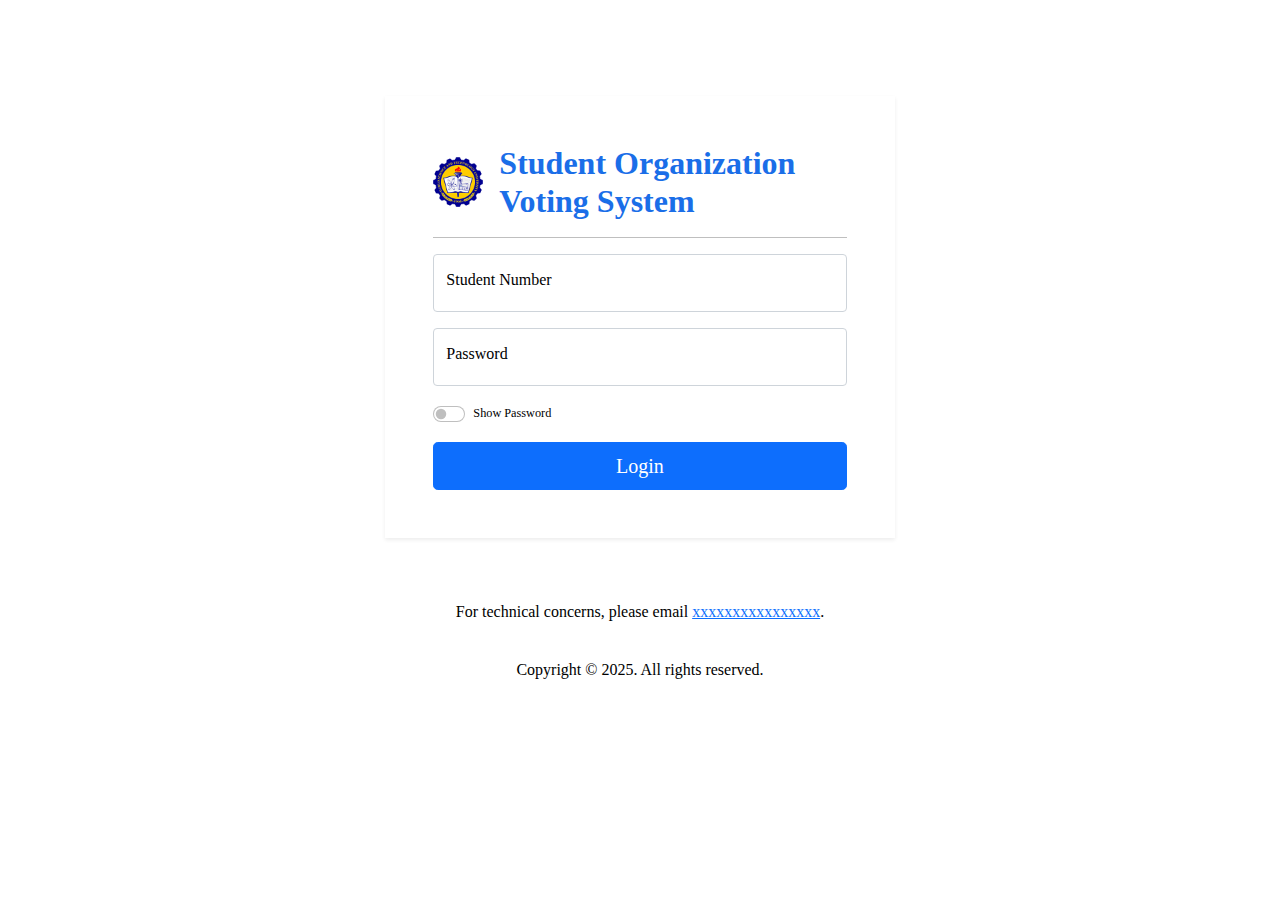
==== index.html @ fa3f9ee6 "Add files via upload" ====
<!DOCTYPE html>
<html lang="en">

<head>
    <meta name="Author Revets Pzych">
    <meta name="viewport" content="width=device-width, initial-scale=1">
    <meta http-equiv="X-UA-Compatible" content="IE=Edge,chrome=1">
    <meta name="viewport" content="width=device-width, initial-scale=1">
    <title>ISATU | Student Organization Voting System</title>
    <link rel="icon" type="image/icon" href="logo.png" sizes="32x32">
    <link rel="stylesheet" href="style.css">
</head>

<body class="bg-light">

    <div class="spinner-overlay" style="z-index: 100; display: none;">
        <div class="spinner-border text-primary" role="status" style="width:5rem;height:5rem;">
            <span class="sr-only"></span>
        </div>
    </div>

    <section class="container-fluid bg-light">
        <div class="row align-items-center justify-content-center flex-column pt-lg-5">
            <form id="login" method="post" class="col-lg-5 mt-3 mt-lg-5 mb-lg-5 mb-3">
                <div class="bg-white shadow-sm p-lg-5 p-3">
                    <div class="d-flex align-items-center" style="color: #1A6EE8;">
                        <img src="logo.png" alt="ISATU Logo" class="me-3" style="width:50px;">
                        <h1 class="h2 text-primary mb-0" style="font-weight: 550;">Student Organization Voting System</h1>
                    </div>

                    <hr class="hr">
                    <p id="error-msg" style="color: red;"></p>

                    <div id="username-group" class="form-floating mb-3 mt-3">
                        <input type="text" class="form-control" id="username" placeholder="Enter username" name="username" required="">
                        <label for="username">Student Number</label>
                    </div>

                    <div id="password-group" class="form-floating mt-3 mb-3">
                        <input type="password" class="form-control" id="password" placeholder="Enter password" name="password" required="">
                        <label for="password">Password</label>
                    </div>

                    <div class="form-check form-switch mb-3" style="line-height:22px;">
                        <input class="form-check-input" type="checkbox" id="show-password" name="show-password" value="yes">
                        <label class="form-check-label small d-block" for="show-password">
                            <small class="small">Show Password</small>
                        </label>
                    </div>

                    <button type="button" class="btn btn-primary btn-lg w-100" onclick="login()">Login</button>
                </div>

            </form>
            <div class="col-lg-5 mx-auto">
                <div class="p-3 h6 fw-normal mb-0 text-center">
                    <span class="d-block mb-2">
                        For technical concerns, please email <a href="#">xxxxxxxxxxxxxxxx</a>.
                    </span>
                    <span class="d-block">
                        
                    </span>
                </div>
            </div>
        </div>
    </section>

    <footer class="footer container-fluid" id="footer">
        <div class="row">
            <div class="col-12 text-center text-secondary pt-3 pb-5">
                Copyright © 2025. All rights reserved.
            </div>
        </div>
    </footer>
    <script src="userdata.js"></script>
</body>

</html>
---- style.css ----
.spinner-overlay { position: fixed; display: flex; top: 0px; left: 0px; text-align: center; width: 100%; height: 100vh; background: rgba(255, 255, 255, 0.7); align-items: center; justify-content: center; }

.table { min-width: 800px; }

.bg-light{ font-family: Cambria, Cochin, Georgia, Times, 'Times New Roman', serif; }

.offcanvas.show { visibility: visible; }

.offcanvas-menu-item:hover { background: linear-gradient(100deg, rgba(91, 14, 216, 0.5), rgba(29, 237, 195, 0.5) 100%); font-weight: 500; }

.alert { right: 1em; bottom: 1em; min-width: 150px; max-width: 500px; padding: 0.35em 1em; animation: 550ms linear 0s 1 normal none running pakibot; z-index: 1999; position: fixed !important; }

.alert-top { top: 2em; }

.alert-bottom { bottom: 1.8em; }

@-webkit-keyframes pakibot { 
  0% { opacity: 0; transform: translateX(180%); }
  50% { transform: translateX(-50%); }
  100% { opacity: 1; transform: translateX(0%); }
}

@keyframes pakibot { 
  0% { opacity: 0; transform: translateX(180%); }
  50% { transform: translateX(-50%); }
  100% { opacity: 1; transform: translateX(0%); }
}
------MultipartBoundary--0RnkCzpc9gfZT1wokBsAI6VBXnz6KmFFNuijqtMLto----
Content-Type: text/css
Content-Transfer-Encoding: binary
Content-Location: https://cdn.jsdelivr.net/npm/bootstrap@5.1.3/dist/css/bootstrap.min.css

@charset "utf-8";

:root { --bs-blue: #0d6efd; --bs-indigo: #6610f2; --bs-purple: #6f42c1; --bs-pink: #d63384; --bs-red: #dc3545; --bs-orange: #fd7e14; --bs-yellow: #ffc107; --bs-green: #198754; --bs-teal: #20c997; --bs-cyan: #0dcaf0; --bs-white: #fff; --bs-gray: #6c757d; --bs-gray-dark: #343a40; --bs-gray-100: #f8f9fa; --bs-gray-200: #e9ecef; --bs-gray-300: #dee2e6; --bs-gray-400: #ced4da; --bs-gray-500: #adb5bd; --bs-gray-600: #6c757d; --bs-gray-700: #495057; --bs-gray-800: #343a40; --bs-gray-900: #212529; --bs-primary: #0d6efd; --bs-secondary: #6c757d; --bs-success: #198754; --bs-info: #0dcaf0; --bs-warning: #ffc107; --bs-danger: #dc3545; --bs-light: #f8f9fa; --bs-dark: #212529; --bs-primary-rgb: 13,110,253; --bs-secondary-rgb: 108,117,125; --bs-success-rgb: 25,135,84; --bs-info-rgb: 13,202,240; --bs-warning-rgb: 255,193,7; --bs-danger-rgb: 220,53,69; --bs-light-rgb: 248,249,250; --bs-dark-rgb: 33,37,41; --bs-white-rgb: 255,255,255; --bs-black-rgb: 0,0,0; --bs-body-color-rgb: 33,37,41; --bs-body-bg-rgb: 255,255,255; --bs-font-sans-serif: system-ui,-apple-system,"Segoe UI",Roboto,"Helvetica Neue",Arial,"Noto Sans","Liberation Sans",sans-serif,"Apple Color Emoji","Segoe UI Emoji","Segoe UI Symbol","Noto Color Emoji"; --bs-font-monospace: SFMono-Regular,Menlo,Monaco,Consolas,"Liberation Mono","Courier New",monospace; --bs-gradient: linear-gradient(180deg, rgba(255, 255, 255, 0.15), rgba(255, 255, 255, 0)); --bs-body-font-family: var(--bs-font-sans-serif); --bs-body-font-size: 1rem; --bs-body-font-weight: 400; --bs-body-line-height: 1.5; --bs-body-color: #212529; --bs-body-bg: #fff; }

*, ::after, ::before { box-sizing: border-box; }

@media (prefers-reduced-motion: no-preference) {
  :root { scroll-behavior: smooth; }
}

body { margin: 0px; font-family: var(--bs-body-font-family); font-size: var(--bs-body-font-size); font-weight: var(--bs-body-font-weight); line-height: var(--bs-body-line-height); color: var(--bs-body-color); text-align: var(--bs-body-text-align); background-color: var(--bs-body-bg); text-size-adjust: 100%; -webkit-tap-highlight-color: transparent; }

hr { margin: 1rem 0px; color: inherit; background-color: currentcolor; border: 0px; opacity: 0.25; }

hr:not([size]) { height: 1px; }

.h1, .h2, .h3, .h4, .h5, .h6, h1, h2, h3, h4, h5, h6 { margin-top: 0px; margin-bottom: 0.5rem; font-weight: 500; line-height: 1.2; }

.h1, h1 { font-size: calc(1.375rem + 1.5vw); }

@media (min-width: 1200px) {
  .h1, h1 { font-size: 2.5rem; }
}

.h2, h2 { font-size: calc(1.325rem + 0.9vw); }

@media (min-width: 1200px) {
  .h2, h2 { font-size: 2rem; }
}

.h3, h3 { font-size: calc(1.3rem + 0.6vw); }

@media (min-width: 1200px) {
  .h3, h3 { font-size: 1.75rem; }
}

.h4, h4 { font-size: calc(1.275rem + 0.3vw); }

@media (min-width: 1200px) {
  .h4, h4 { font-size: 1.5rem; }
}

.h5, h5 { font-size: 1.25rem; }

.h6, h6 { font-size: 1rem; }

p { margin-top: 0px; margin-bottom: 1rem; }

abbr[data-bs-original-title], abbr[title] { text-decoration: underline dotted; cursor: help; text-decoration-skip-ink: none; }

address { margin-bottom: 1rem; font-style: normal; line-height: inherit; }

ol, ul { padding-left: 2rem; }

dl, ol, ul { margin-top: 0px; margin-bottom: 1rem; }

ol ol, ol ul, ul ol, ul ul { margin-bottom: 0px; }

dt { font-weight: 700; }

dd { margin-bottom: 0.5rem; margin-left: 0px; }

blockquote { margin: 0px 0px 1rem; }

b, strong { font-weight: bolder; }

.small, small { font-size: 0.875em; }

.mark, mark { padding: 0.2em; background-color: rgb(252, 248, 227); }

sub, sup { position: relative; font-size: 0.75em; line-height: 0; vertical-align: baseline; }

sub { bottom: -0.25em; }

sup { top: -0.5em; }

a { color: rgb(13, 110, 253); text-decoration: underline; }

a:hover { color: rgb(10, 88, 202); }

a:not([href]):not([class]), a:not([href]):not([class]):hover { color: inherit; text-decoration: none; }

code, kbd, pre, samp { font-family: var(--bs-font-monospace); font-size: 1em; direction: ltr; unicode-bidi: bidi-override; }

pre { display: block; margin-top: 0px; margin-bottom: 1rem; overflow: auto; font-size: 0.875em; }

pre code { font-size: inherit; color: inherit; word-break: normal; }

code { font-size: 0.875em; color: rgb(214, 51, 132); overflow-wrap: break-word; }

a > code { color: inherit; }

kbd { padding: 0.2rem 0.4rem; font-size: 0.875em; color: rgb(255, 255, 255); background-color: rgb(33, 37, 41); border-radius: 0.2rem; }

kbd kbd { padding: 0px; font-size: 1em; font-weight: 700; }

figure { margin: 0px 0px 1rem; }

img, svg { vertical-align: middle; }

table { caption-side: bottom; border-collapse: collapse; }

caption { padding-top: 0.5rem; padding-bottom: 0.5rem; color: rgb(108, 117, 125); text-align: left; }

th { text-align: -webkit-match-parent; }

tbody, td, tfoot, th, thead, tr { border-color: inherit; border-style: solid; border-width: 0px; }

label { display: inline-block; }

button { border-radius: 0px; }

button:focus:not(:focus-visible) { outline: 0px; }

button, input, optgroup, select, textarea { margin: 0px; font-family: inherit; font-size: inherit; line-height: inherit; }

button, select { text-transform: none; }

[role="button"] { cursor: pointer; }

select { overflow-wrap: normal; }

select:disabled { opacity: 1; }

[list]::-webkit-calendar-picker-indicator { display: none; }

[type="button"], [type="reset"], [type="submit"], button { appearance: button; }

[type="button"]:not(:disabled), [type="reset"]:not(:disabled), [type="submit"]:not(:disabled), button:not(:disabled) { cursor: pointer; }

textarea { resize: vertical; }

fieldset { min-width: 0px; padding: 0px; margin: 0px; border: 0px; }

legend { float: left; width: 100%; padding: 0px; margin-bottom: 0.5rem; font-size: calc(1.275rem + 0.3vw); line-height: inherit; }

@media (min-width: 1200px) {
  legend { font-size: 1.5rem; }
}

legend + * { clear: left; }

::-webkit-datetime-edit-day-field, ::-webkit-datetime-edit-fields-wrapper, ::-webkit-datetime-edit-hour-field, ::-webkit-datetime-edit-minute, ::-webkit-datetime-edit-month-field, ::-webkit-datetime-edit-text, ::-webkit-datetime-edit-year-field { padding: 0px; }

::-webkit-inner-spin-button { height: auto; }

[type="search"] { outline-offset: -2px; appearance: textfield; }

::-webkit-search-decoration { appearance: none; }

::-webkit-color-swatch-wrapper { padding: 0px; }

::-webkit-file-upload-button { font: inherit; }

::file-selector-button { font: inherit; }

::-webkit-file-upload-button { font: inherit; appearance: button; }

output { display: inline-block; }

iframe { border: 0px; }

summary { display: list-item; cursor: pointer; }

progress { vertical-align: baseline; }

[hidden] { display: none !important; }

.lead { font-size: 1.25rem; font-weight: 300; }

.display-1 { font-size: calc(1.625rem + 4.5vw); font-weight: 300; line-height: 1.2; }

@media (min-width: 1200px) {
  .display-1 { font-size: 5rem; }
}

.display-2 { font-size: calc(1.575rem + 3.9vw); font-weight: 300; line-height: 1.2; }

@media (min-width: 1200px) {
  .display-2 { font-size: 4.5rem; }
}

.display-3 { font-size: calc(1.525rem + 3.3vw); font-weight: 300; line-height: 1.2; }

@media (min-width: 1200px) {
  .display-3 { font-size: 4rem; }
}

.display-4 { font-size: calc(1.475rem + 2.7vw); font-weight: 300; line-height: 1.2; }

@media (min-width: 1200px) {
  .display-4 { font-size: 3.5rem; }
}

.display-5 { font-size: calc(1.425rem + 2.1vw); font-weight: 300; line-height: 1.2; }

@media (min-width: 1200px) {
  .display-5 { font-size: 3rem; }
}

.display-6 { font-size: calc(1.375rem + 1.5vw); font-weight: 300; line-height: 1.2; }

@media (min-width: 1200px) {
  .display-6 { font-size: 2.5rem; }
}

.list-unstyled { padding-left: 0px; list-style: none; }

.list-inline { padding-left: 0px; list-style: none; }

.list-inline-item { display: inline-block; }

.list-inline-item:not(:last-child) { margin-right: 0.5rem; }

.initialism { font-size: 0.875em; text-transform: uppercase; }

.blockquote { margin-bottom: 1rem; font-size: 1.25rem; }

.blockquote > :last-child { margin-bottom: 0px; }

.blockquote-footer { margin-top: -1rem; margin-bottom: 1rem; font-size: 0.875em; color: rgb(108, 117, 125); }

.blockquote-footer::before { content: "â€”Â "; }

.img-fluid { max-width: 100%; height: auto; }

.img-thumbnail { padding: 0.25rem; background-color: rgb(255, 255, 255); border: 1px solid rgb(222, 226, 230); border-radius: 0.25rem; max-width: 100%; height: auto; }

.figure { display: inline-block; }

.figure-img { margin-bottom: 0.5rem; line-height: 1; }

.figure-caption { font-size: 0.875em; color: rgb(108, 117, 125); }

.container, .container-fluid, .container-lg, .container-md, .container-sm, .container-xl, .container-xxl { width: 100%; padding-right: var(--bs-gutter-x,.75rem); padding-left: var(--bs-gutter-x,.75rem); margin-right: auto; margin-left: auto; }

@media (min-width: 576px) {
  .container, .container-sm { max-width: 540px; }
}

@media (min-width: 768px) {
  .container, .container-md, .container-sm { max-width: 720px; }
}

@media (min-width: 992px) {
  .container, .container-lg, .container-md, .container-sm { max-width: 960px; }
}

@media (min-width: 1200px) {
  .container, .container-lg, .container-md, .container-sm, .container-xl { max-width: 1140px; }
}

@media (min-width: 1400px) {
  .container, .container-lg, .container-md, .container-sm, .container-xl, .container-xxl { max-width: 1320px; }
}

.row { --bs-gutter-x: 1.5rem; --bs-gutter-y: 0; display: flex; flex-wrap: wrap; margin-top: calc(-1 * var(--bs-gutter-y)); margin-right: calc(-.5 * var(--bs-gutter-x)); margin-left: calc(-.5 * var(--bs-gutter-x)); }

.row > * { flex-shrink: 0; width: 100%; max-width: 100%; padding-right: calc(var(--bs-gutter-x) * .5); padding-left: calc(var(--bs-gutter-x) * .5); margin-top: var(--bs-gutter-y); }

.col { flex: 1 0 0%; }

.row-cols-auto > * { flex: 0 0 auto; width: auto; }

.row-cols-1 > * { flex: 0 0 auto; width: 100%; }

.row-cols-2 > * { flex: 0 0 auto; width: 50%; }

.row-cols-3 > * { flex: 0 0 auto; width: 33.3333%; }

.row-cols-4 > * { flex: 0 0 auto; width: 25%; }

.row-cols-5 > * { flex: 0 0 auto; width: 20%; }

.row-cols-6 > * { flex: 0 0 auto; width: 16.6667%; }

.col-auto { flex: 0 0 auto; width: auto; }

.col-1 { flex: 0 0 auto; width: 8.33333%; }

.col-2 { flex: 0 0 auto; width: 16.6667%; }

.col-3 { flex: 0 0 auto; width: 25%; }

.col-4 { flex: 0 0 auto; width: 33.3333%; }

.col-5 { flex: 0 0 auto; width: 41.6667%; }

.col-6 { flex: 0 0 auto; width: 50%; }

.col-7 { flex: 0 0 auto; width: 58.3333%; }

.col-8 { flex: 0 0 auto; width: 66.6667%; }

.col-9 { flex: 0 0 auto; width: 75%; }

.col-10 { flex: 0 0 auto; width: 83.3333%; }

.col-11 { flex: 0 0 auto; width: 91.6667%; }

.col-12 { flex: 0 0 auto; width: 100%; }

.offset-1 { margin-left: 8.33333%; }

.offset-2 { margin-left: 16.6667%; }

.offset-3 { margin-left: 25%; }

.offset-4 { margin-left: 33.3333%; }

.offset-5 { margin-left: 41.6667%; }

.offset-6 { margin-left: 50%; }

.offset-7 { margin-left: 58.3333%; }

.offset-8 { margin-left: 66.6667%; }

.offset-9 { margin-left: 75%; }

.offset-10 { margin-left: 83.3333%; }

.offset-11 { margin-left: 91.6667%; }

.g-0, .gx-0 { --bs-gutter-x: 0; }

.g-0, .gy-0 { --bs-gutter-y: 0; }

.g-1, .gx-1 { --bs-gutter-x: 0.25rem; }

.g-1, .gy-1 { --bs-gutter-y: 0.25rem; }

.g-2, .gx-2 { --bs-gutter-x: 0.5rem; }

.g-2, .gy-2 { --bs-gutter-y: 0.5rem; }

.g-3, .gx-3 { --bs-gutter-x: 1rem; }

.g-3, .gy-3 { --bs-gutter-y: 1rem; }

.g-4, .gx-4 { --bs-gutter-x: 1.5rem; }

.g-4, .gy-4 { --bs-gutter-y: 1.5rem; }

.g-5, .gx-5 { --bs-gutter-x: 3rem; }

.g-5, .gy-5 { --bs-gutter-y: 3rem; }

@media (min-width: 576px) {
  .col-sm { flex: 1 0 0%; }
  .row-cols-sm-auto > * { flex: 0 0 auto; width: auto; }
  .row-cols-sm-1 > * { flex: 0 0 auto; width: 100%; }
  .row-cols-sm-2 > * { flex: 0 0 auto; width: 50%; }
  .row-cols-sm-3 > * { flex: 0 0 auto; width: 33.3333%; }
  .row-cols-sm-4 > * { flex: 0 0 auto; width: 25%; }
  .row-cols-sm-5 > * { flex: 0 0 auto; width: 20%; }
  .row-cols-sm-6 > * { flex: 0 0 auto; width: 16.6667%; }
  .col-sm-auto { flex: 0 0 auto; width: auto; }
  .col-sm-1 { flex: 0 0 auto; width: 8.33333%; }
  .col-sm-2 { flex: 0 0 auto; width: 16.6667%; }
  .col-sm-3 { flex: 0 0 auto; width: 25%; }
  .col-sm-4 { flex: 0 0 auto; width: 33.3333%; }
  .col-sm-5 { flex: 0 0 auto; width: 41.6667%; }
  .col-sm-6 { flex: 0 0 auto; width: 50%; }
  .col-sm-7 { flex: 0 0 auto; width: 58.3333%; }
  .col-sm-8 { flex: 0 0 auto; width: 66.6667%; }
  .col-sm-9 { flex: 0 0 auto; width: 75%; }
  .col-sm-10 { flex: 0 0 auto; width: 83.3333%; }
  .col-sm-11 { flex: 0 0 auto; width: 91.6667%; }
  .col-sm-12 { flex: 0 0 auto; width: 100%; }
  .offset-sm-0 { margin-left: 0px; }
  .offset-sm-1 { margin-left: 8.33333%; }
  .offset-sm-2 { margin-left: 16.6667%; }
  .offset-sm-3 { margin-left: 25%; }
  .offset-sm-4 { margin-left: 33.3333%; }
  .offset-sm-5 { margin-left: 41.6667%; }
  .offset-sm-6 { margin-left: 50%; }
  .offset-sm-7 { margin-left: 58.3333%; }
  .offset-sm-8 { margin-left: 66.6667%; }
  .offset-sm-9 { margin-left: 75%; }
  .offset-sm-10 { margin-left: 83.3333%; }
  .offset-sm-11 { margin-left: 91.6667%; }
  .g-sm-0, .gx-sm-0 { --bs-gutter-x: 0; }
  .g-sm-0, .gy-sm-0 { --bs-gutter-y: 0; }
  .g-sm-1, .gx-sm-1 { --bs-gutter-x: 0.25rem; }
  .g-sm-1, .gy-sm-1 { --bs-gutter-y: 0.25rem; }
  .g-sm-2, .gx-sm-2 { --bs-gutter-x: 0.5rem; }
  .g-sm-2, .gy-sm-2 { --bs-gutter-y: 0.5rem; }
  .g-sm-3, .gx-sm-3 { --bs-gutter-x: 1rem; }
  .g-sm-3, .gy-sm-3 { --bs-gutter-y: 1rem; }
  .g-sm-4, .gx-sm-4 { --bs-gutter-x: 1.5rem; }
  .g-sm-4, .gy-sm-4 { --bs-gutter-y: 1.5rem; }
  .g-sm-5, .gx-sm-5 { --bs-gutter-x: 3rem; }
  .g-sm-5, .gy-sm-5 { --bs-gutter-y: 3rem; }
}

@media (min-width: 768px) {
  .col-md { flex: 1 0 0%; }
  .row-cols-md-auto > * { flex: 0 0 auto; width: auto; }
  .row-cols-md-1 > * { flex: 0 0 auto; width: 100%; }
  .row-cols-md-2 > * { flex: 0 0 auto; width: 50%; }
  .row-cols-md-3 > * { flex: 0 0 auto; width: 33.3333%; }
  .row-cols-md-4 > * { flex: 0 0 auto; width: 25%; }
  .row-cols-md-5 > * { flex: 0 0 auto; width: 20%; }
  .row-cols-md-6 > * { flex: 0 0 auto; width: 16.6667%; }
  .col-md-auto { flex: 0 0 auto; width: auto; }
  .col-md-1 { flex: 0 0 auto; width: 8.33333%; }
  .col-md-2 { flex: 0 0 auto; width: 16.6667%; }
  .col-md-3 { flex: 0 0 auto; width: 25%; }
  .col-md-4 { flex: 0 0 auto; width: 33.3333%; }
  .col-md-5 { flex: 0 0 auto; width: 41.6667%; }
  .col-md-6 { flex: 0 0 auto; width: 50%; }
  .col-md-7 { flex: 0 0 auto; width: 58.3333%; }
  .col-md-8 { flex: 0 0 auto; width: 66.6667%; }
  .col-md-9 { flex: 0 0 auto; width: 75%; }
  .col-md-10 { flex: 0 0 auto; width: 83.3333%; }
  .col-md-11 { flex: 0 0 auto; width: 91.6667%; }
  .col-md-12 { flex: 0 0 auto; width: 100%; }
  .offset-md-0 { margin-left: 0px; }
  .offset-md-1 { margin-left: 8.33333%; }
  .offset-md-2 { margin-left: 16.6667%; }
  .offset-md-3 { margin-left: 25%; }
  .offset-md-4 { margin-left: 33.3333%; }
  .offset-md-5 { margin-left: 41.6667%; }
  .offset-md-6 { margin-left: 50%; }
  .offset-md-7 { margin-left: 58.3333%; }
  .offset-md-8 { margin-left: 66.6667%; }
  .offset-md-9 { margin-left: 75%; }
  .offset-md-10 { margin-left: 83.3333%; }
  .offset-md-11 { margin-left: 91.6667%; }
  .g-md-0, .gx-md-0 { --bs-gutter-x: 0; }
  .g-md-0, .gy-md-0 { --bs-gutter-y: 0; }
  .g-md-1, .gx-md-1 { --bs-gutter-x: 0.25rem; }
  .g-md-1, .gy-md-1 { --bs-gutter-y: 0.25rem; }
  .g-md-2, .gx-md-2 { --bs-gutter-x: 0.5rem; }
  .g-md-2, .gy-md-2 { --bs-gutter-y: 0.5rem; }
  .g-md-3, .gx-md-3 { --bs-gutter-x: 1rem; }
  .g-md-3, .gy-md-3 { --bs-gutter-y: 1rem; }
  .g-md-4, .gx-md-4 { --bs-gutter-x: 1.5rem; }
  .g-md-4, .gy-md-4 { --bs-gutter-y: 1.5rem; }
  .g-md-5, .gx-md-5 { --bs-gutter-x: 3rem; }
  .g-md-5, .gy-md-5 { --bs-gutter-y: 3rem; }
}

@media (min-width: 992px) {
  .col-lg { flex: 1 0 0%; }
  .row-cols-lg-auto > * { flex: 0 0 auto; width: auto; }
  .row-cols-lg-1 > * { flex: 0 0 auto; width: 100%; }
  .row-cols-lg-2 > * { flex: 0 0 auto; width: 50%; }
  .row-cols-lg-3 > * { flex: 0 0 auto; width: 33.3333%; }
  .row-cols-lg-4 > * { flex: 0 0 auto; width: 25%; }
  .row-cols-lg-5 > * { flex: 0 0 auto; width: 20%; }
  .row-cols-lg-6 > * { flex: 0 0 auto; width: 16.6667%; }
  .col-lg-auto { flex: 0 0 auto; width: auto; }
  .col-lg-1 { flex: 0 0 auto; width: 8.33333%; }
  .col-lg-2 { flex: 0 0 auto; width: 16.6667%; }
  .col-lg-3 { flex: 0 0 auto; width: 25%; }
  .col-lg-4 { flex: 0 0 auto; width: 33.3333%; }
  .col-lg-5 { flex: 0 0 auto; width: 41.6667%; }
  .col-lg-6 { flex: 0 0 auto; width: 50%; }
  .col-lg-7 { flex: 0 0 auto; width: 58.3333%; }
  .col-lg-8 { flex: 0 0 auto; width: 66.6667%; }
  .col-lg-9 { flex: 0 0 auto; width: 75%; }
  .col-lg-10 { flex: 0 0 auto; width: 83.3333%; }
  .col-lg-11 { flex: 0 0 auto; width: 91.6667%; }
  .col-lg-12 { flex: 0 0 auto; width: 100%; }
  .offset-lg-0 { margin-left: 0px; }
  .offset-lg-1 { margin-left: 8.33333%; }
  .offset-lg-2 { margin-left: 16.6667%; }
  .offset-lg-3 { margin-left: 25%; }
  .offset-lg-4 { margin-left: 33.3333%; }
  .offset-lg-5 { margin-left: 41.6667%; }
  .offset-lg-6 { margin-left: 50%; }
  .offset-lg-7 { margin-left: 58.3333%; }
  .offset-lg-8 { margin-left: 66.6667%; }
  .offset-lg-9 { margin-left: 75%; }
  .offset-lg-10 { margin-left: 83.3333%; }
  .offset-lg-11 { margin-left: 91.6667%; }
  .g-lg-0, .gx-lg-0 { --bs-gutter-x: 0; }
  .g-lg-0, .gy-lg-0 { --bs-gutter-y: 0; }
  .g-lg-1, .gx-lg-1 { --bs-gutter-x: 0.25rem; }
  .g-lg-1, .gy-lg-1 { --bs-gutter-y: 0.25rem; }
  .g-lg-2, .gx-lg-2 { --bs-gutter-x: 0.5rem; }
  .g-lg-2, .gy-lg-2 { --bs-gutter-y: 0.5rem; }
  .g-lg-3, .gx-lg-3 { --bs-gutter-x: 1rem; }
  .g-lg-3, .gy-lg-3 { --bs-gutter-y: 1rem; }
  .g-lg-4, .gx-lg-4 { --bs-gutter-x: 1.5rem; }
  .g-lg-4, .gy-lg-4 { --bs-gutter-y: 1.5rem; }
  .g-lg-5, .gx-lg-5 { --bs-gutter-x: 3rem; }
  .g-lg-5, .gy-lg-5 { --bs-gutter-y: 3rem; }
}

@media (min-width: 1200px) {
  .col-xl { flex: 1 0 0%; }
  .row-cols-xl-auto > * { flex: 0 0 auto; width: auto; }
  .row-cols-xl-1 > * { flex: 0 0 auto; width: 100%; }
  .row-cols-xl-2 > * { flex: 0 0 auto; width: 50%; }
  .row-cols-xl-3 > * { flex: 0 0 auto; width: 33.3333%; }
  .row-cols-xl-4 > * { flex: 0 0 auto; width: 25%; }
  .row-cols-xl-5 > * { flex: 0 0 auto; width: 20%; }
  .row-cols-xl-6 > * { flex: 0 0 auto; width: 16.6667%; }
  .col-xl-auto { flex: 0 0 auto; width: auto; }
  .col-xl-1 { flex: 0 0 auto; width: 8.33333%; }
  .col-xl-2 { flex: 0 0 auto; width: 16.6667%; }
  .col-xl-3 { flex: 0 0 auto; width: 25%; }
  .col-xl-4 { flex: 0 0 auto; width: 33.3333%; }
  .col-xl-5 { flex: 0 0 auto; width: 41.6667%; }
  .col-xl-6 { flex: 0 0 auto; width: 50%; }
  .col-xl-7 { flex: 0 0 auto; width: 58.3333%; }
  .col-xl-8 { flex: 0 0 auto; width: 66.6667%; }
  .col-xl-9 { flex: 0 0 auto; width: 75%; }
  .col-xl-10 { flex: 0 0 auto; width: 83.3333%; }
  .col-xl-11 { flex: 0 0 auto; width: 91.6667%; }
  .col-xl-12 { flex: 0 0 auto; width: 100%; }
  .offset-xl-0 { margin-left: 0px; }
  .offset-xl-1 { margin-left: 8.33333%; }
  .offset-xl-2 { margin-left: 16.6667%; }
  .offset-xl-3 { margin-left: 25%; }
  .offset-xl-4 { margin-left: 33.3333%; }
  .offset-xl-5 { margin-left: 41.6667%; }
  .offset-xl-6 { margin-left: 50%; }
  .offset-xl-7 { margin-left: 58.3333%; }
  .offset-xl-8 { margin-left: 66.6667%; }
  .offset-xl-9 { margin-left: 75%; }
  .offset-xl-10 { margin-left: 83.3333%; }
  .offset-xl-11 { margin-left: 91.6667%; }
  .g-xl-0, .gx-xl-0 { --bs-gutter-x: 0; }
  .g-xl-0, .gy-xl-0 { --bs-gutter-y: 0; }
  .g-xl-1, .gx-xl-1 { --bs-gutter-x: 0.25rem; }
  .g-xl-1, .gy-xl-1 { --bs-gutter-y: 0.25rem; }
  .g-xl-2, .gx-xl-2 { --bs-gutter-x: 0.5rem; }
  .g-xl-2, .gy-xl-2 { --bs-gutter-y: 0.5rem; }
  .g-xl-3, .gx-xl-3 { --bs-gutter-x: 1rem; }
  .g-xl-3, .gy-xl-3 { --bs-gutter-y: 1rem; }
  .g-xl-4, .gx-xl-4 { --bs-gutter-x: 1.5rem; }
  .g-xl-4, .gy-xl-4 { --bs-gutter-y: 1.5rem; }
  .g-xl-5, .gx-xl-5 { --bs-gutter-x: 3rem; }
  .g-xl-5, .gy-xl-5 { --bs-gutter-y: 3rem; }
}

@media (min-width: 1400px) {
  .col-xxl { flex: 1 0 0%; }
  .row-cols-xxl-auto > * { flex: 0 0 auto; width: auto; }
  .row-cols-xxl-1 > * { flex: 0 0 auto; width: 100%; }
  .row-cols-xxl-2 > * { flex: 0 0 auto; width: 50%; }
  .row-cols-xxl-3 > * { flex: 0 0 auto; width: 33.3333%; }
  .row-cols-xxl-4 > * { flex: 0 0 auto; width: 25%; }
  .row-cols-xxl-5 > * { flex: 0 0 auto; width: 20%; }
  .row-cols-xxl-6 > * { flex: 0 0 auto; width: 16.6667%; }
  .col-xxl-auto { flex: 0 0 auto; width: auto; }
  .col-xxl-1 { flex: 0 0 auto; width: 8.33333%; }
  .col-xxl-2 { flex: 0 0 auto; width: 16.6667%; }
  .col-xxl-3 { flex: 0 0 auto; width: 25%; }
  .col-xxl-4 { flex: 0 0 auto; width: 33.3333%; }
  .col-xxl-5 { flex: 0 0 auto; width: 41.6667%; }
  .col-xxl-6 { flex: 0 0 auto; width: 50%; }
  .col-xxl-7 { flex: 0 0 auto; width: 58.3333%; }
  .col-xxl-8 { flex: 0 0 auto; width: 66.6667%; }
  .col-xxl-9 { flex: 0 0 auto; width: 75%; }
  .col-xxl-10 { flex: 0 0 auto; width: 83.3333%; }
  .col-xxl-11 { flex: 0 0 auto; width: 91.6667%; }
  .col-xxl-12 { flex: 0 0 auto; width: 100%; }
  .offset-xxl-0 { margin-left: 0px; }
  .offset-xxl-1 { margin-left: 8.33333%; }
  .offset-xxl-2 { margin-left: 16.6667%; }
  .offset-xxl-3 { margin-left: 25%; }
  .offset-xxl-4 { margin-left: 33.3333%; }
  .offset-xxl-5 { margin-left: 41.6667%; }
  .offset-xxl-6 { margin-left: 50%; }
  .offset-xxl-7 { margin-left: 58.3333%; }
  .offset-xxl-8 { margin-left: 66.6667%; }
  .offset-xxl-9 { margin-left: 75%; }
  .offset-xxl-10 { margin-left: 83.3333%; }
  .offset-xxl-11 { margin-left: 91.6667%; }
  .g-xxl-0, .gx-xxl-0 { --bs-gutter-x: 0; }
  .g-xxl-0, .gy-xxl-0 { --bs-gutter-y: 0; }
  .g-xxl-1, .gx-xxl-1 { --bs-gutter-x: 0.25rem; }
  .g-xxl-1, .gy-xxl-1 { --bs-gutter-y: 0.25rem; }
  .g-xxl-2, .gx-xxl-2 { --bs-gutter-x: 0.5rem; }
  .g-xxl-2, .gy-xxl-2 { --bs-gutter-y: 0.5rem; }
  .g-xxl-3, .gx-xxl-3 { --bs-gutter-x: 1rem; }
  .g-xxl-3, .gy-xxl-3 { --bs-gutter-y: 1rem; }
  .g-xxl-4, .gx-xxl-4 { --bs-gutter-x: 1.5rem; }
  .g-xxl-4, .gy-xxl-4 { --bs-gutter-y: 1.5rem; }
  .g-xxl-5, .gx-xxl-5 { --bs-gutter-x: 3rem; }
  .g-xxl-5, .gy-xxl-5 { --bs-gutter-y: 3rem; }
}

.table { --bs-table-bg: transparent; --bs-table-accent-bg: transparent; --bs-table-striped-color: #212529; --bs-table-striped-bg: rgba(0, 0, 0, 0.05); --bs-table-active-color: #212529; --bs-table-active-bg: rgba(0, 0, 0, 0.1); --bs-table-hover-color: #212529; --bs-table-hover-bg: rgba(0, 0, 0, 0.075); width: 100%; margin-bottom: 1rem; color: rgb(33, 37, 41); vertical-align: top; border-color: rgb(222, 226, 230); }

.table > :not(caption) > * > * { padding: 0.5rem; background-color: var(--bs-table-bg); border-bottom-width: 1px; box-shadow: inset 0 0 0 9999px var(--bs-table-accent-bg); }

.table > tbody { vertical-align: inherit; }

.table > thead { vertical-align: bottom; }

.table > :not(:first-child) { border-top: 2px solid currentcolor; }

.caption-top { caption-side: top; }

.table-sm > :not(caption) > * > * { padding: 0.25rem; }

.table-bordered > :not(caption) > * { border-width: 1px 0px; }

.table-bordered > :not(caption) > * > * { border-width: 0px 1px; }

.table-borderless > :not(caption) > * > * { border-bottom-width: 0px; }

.table-borderless > :not(:first-child) { border-top-width: 0px; }

.table-striped > tbody > tr:nth-of-type(2n+1) > * { --bs-table-accent-bg: var(--bs-table-striped-bg); color: var(--bs-table-striped-color); }

.table-active { --bs-table-accent-bg: var(--bs-table-active-bg); color: var(--bs-table-active-color); }

.table-hover > tbody > tr:hover > * { --bs-table-accent-bg: var(--bs-table-hover-bg); color: var(--bs-table-hover-color); }

.table-primary { --bs-table-bg: #cfe2ff; --bs-table-striped-bg: #c5d7f2; --bs-table-striped-color: #000; --bs-table-active-bg: #bacbe6; --bs-table-active-color: #000; --bs-table-hover-bg: #bfd1ec; --bs-table-hover-color: #000; color: rgb(0, 0, 0); border-color: rgb(186, 203, 230); }

.table-secondary { --bs-table-bg: #e2e3e5; --bs-table-striped-bg: #d7d8da; --bs-table-striped-color: #000; --bs-table-active-bg: #cbccce; --bs-table-active-color: #000; --bs-table-hover-bg: #d1d2d4; --bs-table-hover-color: #000; color: rgb(0, 0, 0); border-color: rgb(203, 204, 206); }

.table-success { --bs-table-bg: #d1e7dd; --bs-table-striped-bg: #c7dbd2; --bs-table-striped-color: #000; --bs-table-active-bg: #bcd0c7; --bs-table-active-color: #000; --bs-table-hover-bg: #c1d6cc; --bs-table-hover-color: #000; color: rgb(0, 0, 0); border-color: rgb(188, 208, 199); }

.table-info { --bs-table-bg: #cff4fc; --bs-table-striped-bg: #c5e8ef; --bs-table-striped-color: #000; --bs-table-active-bg: #badce3; --bs-table-active-color: #000; --bs-table-hover-bg: #bfe2e9; --bs-table-hover-color: #000; color: rgb(0, 0, 0); border-color: rgb(186, 220, 227); }

.table-warning { --bs-table-bg: #fff3cd; --bs-table-striped-bg: #f2e7c3; --bs-table-striped-color: #000; --bs-table-active-bg: #e6dbb9; --bs-table-active-color: #000; --bs-table-hover-bg: #ece1be; --bs-table-hover-color: #000; color: rgb(0, 0, 0); border-color: rgb(230, 219, 185); }

.table-danger { --bs-table-bg: #f8d7da; --bs-table-striped-bg: #eccccf; --bs-table-striped-color: #000; --bs-table-active-bg: #dfc2c4; --bs-table-active-color: #000; --bs-table-hover-bg: #e5c7ca; --bs-table-hover-color: #000; color: rgb(0, 0, 0); border-color: rgb(223, 194, 196); }

.table-light { --bs-table-bg: #f8f9fa; --bs-table-striped-bg: #ecedee; --bs-table-striped-color: #000; --bs-table-active-bg: #dfe0e1; --bs-table-active-color: #000; --bs-table-hover-bg: #e5e6e7; --bs-table-hover-color: #000; color: rgb(0, 0, 0); border-color: rgb(223, 224, 225); }

.table-dark { --bs-table-bg: #212529; --bs-table-striped-bg: #2c3034; --bs-table-striped-color: #fff; --bs-table-active-bg: #373b3e; --bs-table-active-color: #fff; --bs-table-hover-bg: #323539; --bs-table-hover-color: #fff; color: rgb(255, 255, 255); border-color: rgb(55, 59, 62); }

.table-responsive { overflow-x: auto; }

@media (max-width: 575.98px) {
  .table-responsive-sm { overflow-x: auto; }
}

@media (max-width: 767.98px) {
  .table-responsive-md { overflow-x: auto; }
}

@media (max-width: 991.98px) {
  .table-responsive-lg { overflow-x: auto; }
}

@media (max-width: 1199.98px) {
  .table-responsive-xl { overflow-x: auto; }
}

@media (max-width: 1399.98px) {
  .table-responsive-xxl { overflow-x: auto; }
}

.form-label { margin-bottom: 0.5rem; }

.col-form-label { padding-top: calc(1px + 0.375rem); padding-bottom: calc(1px + 0.375rem); margin-bottom: 0px; font-size: inherit; line-height: 1.5; }

.col-form-label-lg { padding-top: calc(1px + 0.5rem); padding-bottom: calc(1px + 0.5rem); font-size: 1.25rem; }

.col-form-label-sm { padding-top: calc(1px + 0.25rem); padding-bottom: calc(1px + 0.25rem); font-size: 0.875rem; }

.form-text { margin-top: 0.25rem; font-size: 0.875em; color: rgb(108, 117, 125); }

.form-control { display: block; width: 100%; padding: 0.375rem 0.75rem; font-size: 1rem; font-weight: 400; line-height: 1.5; color: rgb(33, 37, 41); background-color: rgb(255, 255, 255); background-clip: padding-box; border: 1px solid rgb(206, 212, 218); appearance: none; border-radius: 0.25rem; transition: border-color 0.15s ease-in-out 0s, box-shadow 0.15s ease-in-out 0s; }

@media (prefers-reduced-motion: reduce) {
  .form-control { transition: none 0s ease 0s; }
}

.form-control[type="file"] { overflow: hidden; }

.form-control[type="file"]:not(:disabled):not([readonly]) { cursor: pointer; }

.form-control:focus { color: rgb(33, 37, 41); background-color: rgb(255, 255, 255); border-color: rgb(134, 183, 254); outline: 0px; box-shadow: rgba(13, 110, 253, 0.25) 0px 0px 0px 0.25rem; }

.form-control::-webkit-date-and-time-value { height: 1.5em; }

.form-control::placeholder { color: rgb(108, 117, 125); opacity: 1; }

.form-control:disabled, .form-control[readonly] { background-color: rgb(233, 236, 239); opacity: 1; }

.form-control::-webkit-file-upload-button { padding: 0.375rem 0.75rem; margin: -0.375rem -0.75rem; margin-inline-end: 0.75rem; color: rgb(33, 37, 41); background-color: rgb(233, 236, 239); pointer-events: none; border-color: inherit; border-style: solid; border-width: 0px; border-inline-end-width: 1px; border-radius: 0px; transition: color 0.15s ease-in-out 0s, background-color 0.15s ease-in-out 0s, border-color 0.15s ease-in-out 0s, box-shadow 0.15s ease-in-out 0s; }

.form-control::file-selector-button { padding: 0.375rem 0.75rem; margin: -0.375rem -0.75rem; margin-inline-end: 0.75rem; color: rgb(33, 37, 41); background-color: rgb(233, 236, 239); pointer-events: none; border-color: inherit; border-style: solid; border-width: 0px; border-inline-end-width: 1px; border-radius: 0px; transition: color 0.15s ease-in-out 0s, background-color 0.15s ease-in-out 0s, border-color 0.15s ease-in-out 0s, box-shadow 0.15s ease-in-out 0s; }

@media (prefers-reduced-motion: reduce) {
  .form-control::-webkit-file-upload-button { transition: none 0s ease 0s; }
  .form-control::file-selector-button { transition: none 0s ease 0s; }
}

.form-control:hover:not(:disabled):not([readonly])::-webkit-file-upload-button { background-color: rgb(221, 224, 227); }

.form-control:hover:not(:disabled):not([readonly])::file-selector-button { background-color: rgb(221, 224, 227); }

.form-control::-webkit-file-upload-button { padding: 0.375rem 0.75rem; margin: -0.375rem -0.75rem; margin-inline-end: 0.75rem; color: rgb(33, 37, 41); background-color: rgb(233, 236, 239); pointer-events: none; border-color: inherit; border-style: solid; border-width: 0px; border-inline-end-width: 1px; border-radius: 0px; transition: color 0.15s ease-in-out 0s, background-color 0.15s ease-in-out 0s, border-color 0.15s ease-in-out 0s, box-shadow 0.15s ease-in-out 0s; }

@media (prefers-reduced-motion: reduce) {
  .form-control::-webkit-file-upload-button { transition: none 0s ease 0s; }
}

.form-control:hover:not(:disabled):not([readonly])::-webkit-file-upload-button { background-color: rgb(221, 224, 227); }

.form-control-plaintext { display: block; width: 100%; padding: 0.375rem 0px; margin-bottom: 0px; line-height: 1.5; color: rgb(33, 37, 41); background-color: transparent; border-style: solid; border-color: transparent; border-image: initial; border-width: 1px 0px; }

.form-control-plaintext.form-control-lg, .form-control-plaintext.form-control-sm { padding-right: 0px; padding-left: 0px; }

.form-control-sm { min-height: calc(1.5em + 2px + 0.5rem); padding: 0.25rem 0.5rem; font-size: 0.875rem; border-radius: 0.2rem; }

.form-control-sm::-webkit-file-upload-button { padding: 0.25rem 0.5rem; margin: -0.25rem -0.5rem; margin-inline-end: 0.5rem; }

.form-control-sm::file-selector-button { padding: 0.25rem 0.5rem; margin: -0.25rem -0.5rem; margin-inline-end: 0.5rem; }

.form-control-sm::-webkit-file-upload-button { padding: 0.25rem 0.5rem; margin: -0.25rem -0.5rem; margin-inline-end: 0.5rem; }

.form-control-lg { min-height: calc(1.5em + 2px + 1rem); padding: 0.5rem 1rem; font-size: 1.25rem; border-radius: 0.3rem; }

.form-control-lg::-webkit-file-upload-button { padding: 0.5rem 1rem; margin: -0.5rem -1rem; margin-inline-end: 1rem; }

.form-control-lg::file-selector-button { padding: 0.5rem 1rem; margin: -0.5rem -1rem; margin-inline-end: 1rem; }

.form-control-lg::-webkit-file-upload-button { padding: 0.5rem 1rem; margin: -0.5rem -1rem; margin-inline-end: 1rem; }

textarea.form-control { min-height: calc(1.5em + 2px + 0.75rem); }

textarea.form-control-sm { min-height: calc(1.5em + 2px + 0.5rem); }

textarea.form-control-lg { min-height: calc(1.5em + 2px + 1rem); }

.form-control-color { width: 3rem; height: auto; padding: 0.375rem; }

.form-control-color:not(:disabled):not([readonly]) { cursor: pointer; }

.form-control-color::-webkit-color-swatch { height: 1.5em; border-radius: 0.25rem; }

.form-select { display: block; width: 100%; padding: 0.375rem 2.25rem 0.375rem 0.75rem; font-size: 1rem; font-weight: 400; line-height: 1.5; color: rgb(33, 37, 41); background-color: rgb(255, 255, 255); background-image: url("data:image/svg+xml,%3csvg xmlns='http://www.w3.org/2000/svg' viewBox='0 0 16 16'%3e%3cpath fill='none' stroke='%23343a40' stroke-linecap='round' stroke-linejoin='round' stroke-width='2' d='M2 5l6 6 6-6'/%3e%3c/svg%3e"); background-repeat: no-repeat; background-position: right 0.75rem center; background-size: 16px 12px; border: 1px solid rgb(206, 212, 218); border-radius: 0.25rem; transition: border-color 0.15s ease-in-out 0s, box-shadow 0.15s ease-in-out 0s; appearance: none; }

@media (prefers-reduced-motion: reduce) {
  .form-select { transition: none 0s ease 0s; }
}

.form-select:focus { border-color: rgb(134, 183, 254); outline: 0px; box-shadow: rgba(13, 110, 253, 0.25) 0px 0px 0px 0.25rem; }

.form-select[multiple], .form-select[size]:not([size="1"]) { padding-right: 0.75rem; background-image: none; }

.form-select:disabled { background-color: rgb(233, 236, 239); }

.form-select-sm { padding-top: 0.25rem; padding-bottom: 0.25rem; padding-left: 0.5rem; font-size: 0.875rem; border-radius: 0.2rem; }

.form-select-lg { padding-top: 0.5rem; padding-bottom: 0.5rem; padding-left: 1rem; font-size: 1.25rem; border-radius: 0.3rem; }

.form-check { display: block; min-height: 1.5rem; padding-left: 1.5em; margin-bottom: 0.125rem; }

.form-check .form-check-input { float: left; margin-left: -1.5em; }

.form-check-input { width: 1em; height: 1em; margin-top: 0.25em; vertical-align: top; background-color: rgb(255, 255, 255); background-repeat: no-repeat; background-position: center center; background-size: contain; border: 1px solid rgba(0, 0, 0, 0.25); appearance: none; -webkit-print-color-adjust: exact; }

.form-check-input[type="checkbox"] { border-radius: 0.25em; }

.form-check-input[type="radio"] { border-radius: 50%; }

.form-check-input:active { filter: brightness(90%); }

.form-check-input:focus { border-color: rgb(134, 183, 254); outline: 0px; box-shadow: rgba(13, 110, 253, 0.25) 0px 0px 0px 0.25rem; }

.form-check-input:checked { background-color: rgb(13, 110, 253); border-color: rgb(13, 110, 253); }

.form-check-input:checked[type="checkbox"] { background-image: url("data:image/svg+xml,%3csvg xmlns='http://www.w3.org/2000/svg' viewBox='0 0 20 20'%3e%3cpath fill='none' stroke='%23fff' stroke-linecap='round' stroke-linejoin='round' stroke-width='3' d='M6 10l3 3l6-6'/%3e%3c/svg%3e"); }

.form-check-input:checked[type="radio"] { background-image: url("data:image/svg+xml,%3csvg xmlns='http://www.w3.org/2000/svg' viewBox='-4 -4 8 8'%3e%3ccircle r='2' fill='%23fff'/%3e%3c/svg%3e"); }

.form-check-input[type="checkbox"]:indeterminate { background-color: rgb(13, 110, 253); border-color: rgb(13, 110, 253); background-image: url("data:image/svg+xml,%3csvg xmlns='http://www.w3.org/2000/svg' viewBox='0 0 20 20'%3e%3cpath fill='none' stroke='%23fff' stroke-linecap='round' stroke-linejoin='round' stroke-width='3' d='M6 10h8'/%3e%3c/svg%3e"); }

.form-check-input:disabled { pointer-events: none; filter: none; opacity: 0.5; }

.form-check-input:disabled ~ .form-check-label, .form-check-input[disabled] ~ .form-check-label { opacity: 0.5; }

.form-switch { padding-left: 2.5em; }

.form-switch .form-check-input { width: 2em; margin-left: -2.5em; background-image: url("data:image/svg+xml,%3csvg xmlns='http://www.w3.org/2000/svg' viewBox='-4 -4 8 8'%3e%3ccircle r='3' fill='rgba%280, 0, 0, 0.25%29'/%3e%3c/svg%3e"); background-position: left center; border-radius: 2em; transition: background-position 0.15s ease-in-out 0s; }

@media (prefers-reduced-motion: reduce) {
  .form-switch .form-check-input { transition: none 0s ease 0s; }
}

.form-switch .form-check-input:focus { background-image: url("data:image/svg+xml,%3csvg xmlns='http://www.w3.org/2000/svg' viewBox='-4 -4 8 8'%3e%3ccircle r='3' fill='%2386b7fe'/%3e%3c/svg%3e"); }

.form-switch .form-check-input:checked { background-position: right center; background-image: url("data:image/svg+xml,%3csvg xmlns='http://www.w3.org/2000/svg' viewBox='-4 -4 8 8'%3e%3ccircle r='3' fill='%23fff'/%3e%3c/svg%3e"); }

.form-check-inline { display: inline-block; margin-right: 1rem; }

.btn-check { position: absolute; clip: rect(0px, 0px, 0px, 0px); pointer-events: none; }

.btn-check:disabled + .btn, .btn-check[disabled] + .btn { pointer-events: none; filter: none; opacity: 0.65; }

.form-range { width: 100%; height: 1.5rem; padding: 0px; background-color: transparent; appearance: none; }

.form-range:focus { outline: 0px; }

.form-range:focus::-webkit-slider-thumb { box-shadow: rgb(255, 255, 255) 0px 0px 0px 1px, rgba(13, 110, 253, 0.25) 0px 0px 0px 0.25rem; }

.form-range::-webkit-slider-thumb { width: 1rem; height: 1rem; margin-top: -0.25rem; background-color: rgb(13, 110, 253); border: 0px; border-radius: 1rem; transition: background-color 0.15s ease-in-out 0s, border-color 0.15s ease-in-out 0s, box-shadow 0.15s ease-in-out 0s; appearance: none; }

@media (prefers-reduced-motion: reduce) {
  .form-range::-webkit-slider-thumb { transition: none 0s ease 0s; }
}

.form-range::-webkit-slider-thumb:active { background-color: rgb(182, 212, 254); }

.form-range::-webkit-slider-runnable-track { width: 100%; height: 0.5rem; color: transparent; cursor: pointer; background-color: rgb(222, 226, 230); border-color: transparent; border-radius: 1rem; }

@media (prefers-reduced-motion: reduce) {
}

.form-range:disabled { pointer-events: none; }

.form-range:disabled::-webkit-slider-thumb { background-color: rgb(173, 181, 189); }

.form-floating { position: relative; }

.form-floating > .form-control, .form-floating > .form-select { height: calc(2px + 3.5rem); line-height: 1.25; }

.form-floating > label { position: absolute; top: 0px; left: 0px; height: 100%; padding: 1rem 0.75rem; pointer-events: none; border: 1px solid transparent; transform-origin: 0px 0px; transition: opacity 0.1s ease-in-out 0s, transform 0.1s ease-in-out 0s; }

@media (prefers-reduced-motion: reduce) {
  .form-floating > label { transition: none 0s ease 0s; }
}

.form-floating > .form-control { padding: 1rem 0.75rem; }

.form-floating > .form-control::placeholder { color: transparent; }

.form-floating > .form-control:focus, .form-floating > .form-control:not(:placeholder-shown) { padding-top: 1.625rem; padding-bottom: 0.625rem; }

.form-floating > .form-control:-webkit-autofill { padding-top: 1.625rem; padding-bottom: 0.625rem; }

.form-floating > .form-select { padding-top: 1.625rem; padding-bottom: 0.625rem; }

.form-floating > .form-control:focus ~ label, .form-floating > .form-control:not(:placeholder-shown) ~ label, .form-floating > .form-select ~ label { opacity: 0.65; transform: scale(0.85) translateY(-0.5rem) translateX(0.15rem); }

.form-floating > .form-control:-webkit-autofill ~ label { opacity: 0.65; transform: scale(0.85) translateY(-0.5rem) translateX(0.15rem); }

.input-group { position: relative; display: flex; flex-wrap: wrap; align-items: stretch; width: 100%; }

.input-group > .form-control, .input-group > .form-select { position: relative; flex: 1 1 auto; width: 1%; min-width: 0px; }

.input-group > .form-control:focus, .input-group > .form-select:focus { z-index: 3; }

.input-group .btn { position: relative; z-index: 2; }

.input-group .btn:focus { z-index: 3; }

.input-group-text { display: flex; align-items: center; padding: 0.375rem 0.75rem; font-size: 1rem; font-weight: 400; line-height: 1.5; color: rgb(33, 37, 41); text-align: center; white-space: nowrap; background-color: rgb(233, 236, 239); border: 1px solid rgb(206, 212, 218); border-radius: 0.25rem; }

.input-group-lg > .btn, .input-group-lg > .form-control, .input-group-lg > .form-select, .input-group-lg > .input-group-text { padding: 0.5rem 1rem; font-size: 1.25rem; border-radius: 0.3rem; }

.input-group-sm > .btn, .input-group-sm > .form-control, .input-group-sm > .form-select, .input-group-sm > .input-group-text { padding: 0.25rem 0.5rem; font-size: 0.875rem; border-radius: 0.2rem; }

.input-group-lg > .form-select, .input-group-sm > .form-select { padding-right: 3rem; }

.input-group:not(.has-validation) > .dropdown-toggle:nth-last-child(n+3), .input-group:not(.has-validation) > :not(:last-child):not(.dropdown-toggle):not(.dropdown-menu) { border-top-right-radius: 0px; border-bottom-right-radius: 0px; }

.input-group.has-validation > .dropdown-toggle:nth-last-child(n+4), .input-group.has-validation > :nth-last-child(n+3):not(.dropdown-toggle):not(.dropdown-menu) { border-top-right-radius: 0px; border-bottom-right-radius: 0px; }

.input-group > :not(:first-child):not(.dropdown-menu):not(.valid-tooltip):not(.valid-feedback):not(.invalid-tooltip):not(.invalid-feedback) { margin-left: -1px; border-top-left-radius: 0px; border-bottom-left-radius: 0px; }

.valid-feedback { display: none; width: 100%; margin-top: 0.25rem; font-size: 0.875em; color: rgb(25, 135, 84); }

.valid-tooltip { position: absolute; top: 100%; z-index: 5; display: none; max-width: 100%; padding: 0.25rem 0.5rem; margin-top: 0.1rem; font-size: 0.875rem; color: rgb(255, 255, 255); background-color: rgba(25, 135, 84, 0.9); border-radius: 0.25rem; }

.is-valid ~ .valid-feedback, .is-valid ~ .valid-tooltip, .was-validated :valid ~ .valid-feedback, .was-validated :valid ~ .valid-tooltip { display: block; }

.form-control.is-valid, .was-validated .form-control:valid { border-color: rgb(25, 135, 84); padding-right: calc(1.5em + 0.75rem); background-image: url("data:image/svg+xml,%3csvg xmlns='http://www.w3.org/2000/svg' viewBox='0 0 8 8'%3e%3cpath fill='%23198754' d='M2.3 6.73L.6 4.53c-.4-1.04.46-1.4 1.1-.8l1.1 1.4 3.4-3.8c.6-.63 1.6-.27 1.2.7l-4 4.6c-.43.5-.8.4-1.1.1z'/%3e%3c/svg%3e"); background-repeat: no-repeat; background-position: right calc(0.375em + 0.1875rem) center; background-size: calc(0.75em + 0.375rem) calc(0.75em + 0.375rem); }

.form-control.is-valid:focus, .was-validated .form-control:valid:focus { border-color: rgb(25, 135, 84); box-shadow: rgba(25, 135, 84, 0.25) 0px 0px 0px 0.25rem; }

.was-validated textarea.form-control:valid, textarea.form-control.is-valid { padding-right: calc(1.5em + 0.75rem); background-position: right calc(0.375em + 0.1875rem) top calc(0.375em + 0.1875rem); }

.form-select.is-valid, .was-validated .form-select:valid { border-color: rgb(25, 135, 84); }

.form-select.is-valid:not([multiple]):not([size]), .form-select.is-valid:not([multiple])[size="1"], .was-validated .form-select:valid:not([multiple]):not([size]), .was-validated .form-select:valid:not([multiple])[size="1"] { padding-right: 4.125rem; background-image: url("data:image/svg+xml,%3csvg xmlns='http://www.w3.org/2000/svg' viewBox='0 0 16 16'%3e%3cpath fill='none' stroke='%23343a40' stroke-linecap='round' stroke-linejoin='round' stroke-width='2' d='M2 5l6 6 6-6'/%3e%3c/svg%3e"), url("data:image/svg+xml,%3csvg xmlns='http://www.w3.org/2000/svg' viewBox='0 0 8 8'%3e%3cpath fill='%23198754' d='M2.3 6.73L.6 4.53c-.4-1.04.46-1.4 1.1-.8l1.1 1.4 3.4-3.8c.6-.63 1.6-.27 1.2.7l-4 4.6c-.43.5-.8.4-1.1.1z'/%3e%3c/svg%3e"); background-position: right 0.75rem center, right 2.25rem center; background-size: 16px 12px, calc(0.75em + 0.375rem) calc(0.75em + 0.375rem); }

.form-select.is-valid:focus, .was-validated .form-select:valid:focus { border-color: rgb(25, 135, 84); box-shadow: rgba(25, 135, 84, 0.25) 0px 0px 0px 0.25rem; }

.form-check-input.is-valid, .was-validated .form-check-input:valid { border-color: rgb(25, 135, 84); }

.form-check-input.is-valid:checked, .was-validated .form-check-input:valid:checked { background-color: rgb(25, 135, 84); }

.form-check-input.is-valid:focus, .was-validated .form-check-input:valid:focus { box-shadow: rgba(25, 135, 84, 0.25) 0px 0px 0px 0.25rem; }

.form-check-input.is-valid ~ .form-check-label, .was-validated .form-check-input:valid ~ .form-check-label { color: rgb(25, 135, 84); }

.form-check-inline .form-check-input ~ .valid-feedback { margin-left: 0.5em; }

.input-group .form-control.is-valid, .input-group .form-select.is-valid, .was-validated .input-group .form-control:valid, .was-validated .input-group .form-select:valid { z-index: 1; }

.input-group .form-control.is-valid:focus, .input-group .form-select.is-valid:focus, .was-validated .input-group .form-control:valid:focus, .was-validated .input-group .form-select:valid:focus { z-index: 3; }

.invalid-feedback { display: none; width: 100%; margin-top: 0.25rem; font-size: 0.875em; color: rgb(220, 53, 69); }

.invalid-tooltip { position: absolute; top: 100%; z-index: 5; display: none; max-width: 100%; padding: 0.25rem 0.5rem; margin-top: 0.1rem; font-size: 0.875rem; color: rgb(255, 255, 255); background-color: rgba(220, 53, 69, 0.9); border-radius: 0.25rem; }

.is-invalid ~ .invalid-feedback, .is-invalid ~ .invalid-tooltip, .was-validated :invalid ~ .invalid-feedback, .was-validated :invalid ~ .invalid-tooltip { display: block; }

.form-control.is-invalid, .was-validated .form-control:invalid { border-color: rgb(220, 53, 69); padding-right: calc(1.5em + 0.75rem); background-image: url("data:image/svg+xml,%3csvg xmlns='http://www.w3.org/2000/svg' viewBox='0 0 12 12' width='12' height='12' fill='none' stroke='%23dc3545'%3e%3ccircle cx='6' cy='6' r='4.5'/%3e%3cpath stroke-linejoin='round' d='M5.8 3.6h.4L6 6.5z'/%3e%3ccircle cx='6' cy='8.2' r='.6' fill='%23dc3545' stroke='none'/%3e%3c/svg%3e"); background-repeat: no-repeat; background-position: right calc(0.375em + 0.1875rem) center; background-size: calc(0.75em + 0.375rem) calc(0.75em + 0.375rem); }

.form-control.is-invalid:focus, .was-validated .form-control:invalid:focus { border-color: rgb(220, 53, 69); box-shadow: rgba(220, 53, 69, 0.25) 0px 0px 0px 0.25rem; }

.was-validated textarea.form-control:invalid, textarea.form-control.is-invalid { padding-right: calc(1.5em + 0.75rem); background-position: right calc(0.375em + 0.1875rem) top calc(0.375em + 0.1875rem); }

.form-select.is-invalid, .was-validated .form-select:invalid { border-color: rgb(220, 53, 69); }

.form-select.is-invalid:not([multiple]):not([size]), .form-select.is-invalid:not([multiple])[size="1"], .was-validated .form-select:invalid:not([multiple]):not([size]), .was-validated .form-select:invalid:not([multiple])[size="1"] { padding-right: 4.125rem; background-image: url("data:image/svg+xml,%3csvg xmlns='http://www.w3.org/2000/svg' viewBox='0 0 16 16'%3e%3cpath fill='none' stroke='%23343a40' stroke-linecap='round' stroke-linejoin='round' stroke-width='2' d='M2 5l6 6 6-6'/%3e%3c/svg%3e"), url("data:image/svg+xml,%3csvg xmlns='http://www.w3.org/2000/svg' viewBox='0 0 12 12' width='12' height='12' fill='none' stroke='%23dc3545'%3e%3ccircle cx='6' cy='6' r='4.5'/%3e%3cpath stroke-linejoin='round' d='M5.8 3.6h.4L6 6.5z'/%3e%3ccircle cx='6' cy='8.2' r='.6' fill='%23dc3545' stroke='none'/%3e%3c/svg%3e"); background-position: right 0.75rem center, right 2.25rem center; background-size: 16px 12px, calc(0.75em + 0.375rem) calc(0.75em + 0.375rem); }

.form-select.is-invalid:focus, .was-validated .form-select:invalid:focus { border-color: rgb(220, 53, 69); box-shadow: rgba(220, 53, 69, 0.25) 0px 0px 0px 0.25rem; }

.form-check-input.is-invalid, .was-validated .form-check-input:invalid { border-color: rgb(220, 53, 69); }

.form-check-input.is-invalid:checked, .was-validated .form-check-input:invalid:checked { background-color: rgb(220, 53, 69); }

.form-check-input.is-invalid:focus, .was-validated .form-check-input:invalid:focus { box-shadow: rgba(220, 53, 69, 0.25) 0px 0px 0px 0.25rem; }

.form-check-input.is-invalid ~ .form-check-label, .was-validated .form-check-input:invalid ~ .form-check-label { color: rgb(220, 53, 69); }

.form-check-inline .form-check-input ~ .invalid-feedback { margin-left: 0.5em; }

.input-group .form-control.is-invalid, .input-group .form-select.is-invalid, .was-validated .input-group .form-control:invalid, .was-validated .input-group .form-select:invalid { z-index: 2; }

.input-group .form-control.is-invalid:focus, .input-group .form-select.is-invalid:focus, .was-validated .input-group .form-control:invalid:focus, .was-validated .input-group .form-select:invalid:focus { z-index: 3; }

.btn { display: inline-block; font-weight: 400; line-height: 1.5; color: rgb(33, 37, 41); text-align: center; text-decoration: none; vertical-align: middle; cursor: pointer; user-select: none; background-color: transparent; border: 1px solid transparent; padding: 0.375rem 0.75rem; font-size: 1rem; border-radius: 0.25rem; transition: color 0.15s ease-in-out 0s, background-color 0.15s ease-in-out 0s, border-color 0.15s ease-in-out 0s, box-shadow 0.15s ease-in-out 0s; }

@media (prefers-reduced-motion: reduce) {
  .btn { transition: none 0s ease 0s; }
}

.btn:hover { color: rgb(33, 37, 41); }

.btn-check:focus + .btn, .btn:focus { outline: 0px; box-shadow: rgba(13, 110, 253, 0.25) 0px 0px 0px 0.25rem; }

.btn.disabled, .btn:disabled, fieldset:disabled .btn { pointer-events: none; opacity: 0.65; }

.btn-primary { color: rgb(255, 255, 255); background-color: rgb(13, 110, 253); border-color: rgb(13, 110, 253); }

.btn-primary:hover { color: rgb(255, 255, 255); background-color: rgb(11, 94, 215); border-color: rgb(10, 88, 202); }

.btn-check:focus + .btn-primary, .btn-primary:focus { color: rgb(255, 255, 255); background-color: rgb(11, 94, 215); border-color: rgb(10, 88, 202); box-shadow: rgba(49, 132, 253, 0.5) 0px 0px 0px 0.25rem; }

.btn-check:active + .btn-primary, .btn-check:checked + .btn-primary, .btn-primary.active, .btn-primary:active, .show > .btn-primary.dropdown-toggle { color: rgb(255, 255, 255); background-color: rgb(10, 88, 202); border-color: rgb(10, 83, 190); }

.btn-check:active + .btn-primary:focus, .btn-check:checked + .btn-primary:focus, .btn-primary.active:focus, .btn-primary:active:focus, .show > .btn-primary.dropdown-toggle:focus { box-shadow: rgba(49, 132, 253, 0.5) 0px 0px 0px 0.25rem; }

.btn-primary.disabled, .btn-primary:disabled { color: rgb(255, 255, 255); background-color: rgb(13, 110, 253); border-color: rgb(13, 110, 253); }

.btn-secondary { color: rgb(255, 255, 255); background-color: rgb(108, 117, 125); border-color: rgb(108, 117, 125); }

.btn-secondary:hover { color: rgb(255, 255, 255); background-color: rgb(92, 99, 106); border-color: rgb(86, 94, 100); }

.btn-check:focus + .btn-secondary, .btn-secondary:focus { color: rgb(255, 255, 255); background-color: rgb(92, 99, 106); border-color: rgb(86, 94, 100); box-shadow: rgba(130, 138, 145, 0.5) 0px 0px 0px 0.25rem; }

.btn-check:active + .btn-secondary, .btn-check:checked + .btn-secondary, .btn-secondary.active, .btn-secondary:active, .show > .btn-secondary.dropdown-toggle { color: rgb(255, 255, 255); background-color: rgb(86, 94, 100); border-color: rgb(81, 88, 94); }

.btn-check:active + .btn-secondary:focus, .btn-check:checked + .btn-secondary:focus, .btn-secondary.active:focus, .btn-secondary:active:focus, .show > .btn-secondary.dropdown-toggle:focus { box-shadow: rgba(130, 138, 145, 0.5) 0px 0px 0px 0.25rem; }

.btn-secondary.disabled, .btn-secondary:disabled { color: rgb(255, 255, 255); background-color: rgb(108, 117, 125); border-color: rgb(108, 117, 125); }

.btn-success { color: rgb(255, 255, 255); background-color: rgb(25, 135, 84); border-color: rgb(25, 135, 84); }

.btn-success:hover { color: rgb(255, 255, 255); background-color: rgb(21, 115, 71); border-color: rgb(20, 108, 67); }

.btn-check:focus + .btn-success, .btn-success:focus { color: rgb(255, 255, 255); background-color: rgb(21, 115, 71); border-color: rgb(20, 108, 67); box-shadow: rgba(60, 153, 110, 0.5) 0px 0px 0px 0.25rem; }

.btn-check:active + .btn-success, .btn-check:checked + .btn-success, .btn-success.active, .btn-success:active, .show > .btn-success.dropdown-toggle { color: rgb(255, 255, 255); background-color: rgb(20, 108, 67); border-color: rgb(19, 101, 63); }

.btn-check:active + .btn-success:focus, .btn-check:checked + .btn-success:focus, .btn-success.active:focus, .btn-success:active:focus, .show > .btn-success.dropdown-toggle:focus { box-shadow: rgba(60, 153, 110, 0.5) 0px 0px 0px 0.25rem; }

.btn-success.disabled, .btn-success:disabled { color: rgb(255, 255, 255); background-color: rgb(25, 135, 84); border-color: rgb(25, 135, 84); }

.btn-info { color: rgb(0, 0, 0); background-color: rgb(13, 202, 240); border-color: rgb(13, 202, 240); }

.btn-info:hover { color: rgb(0, 0, 0); background-color: rgb(49, 210, 242); border-color: rgb(37, 207, 242); }

.btn-check:focus + .btn-info, .btn-info:focus { color: rgb(0, 0, 0); background-color: rgb(49, 210, 242); border-color: rgb(37, 207, 242); box-shadow: rgba(11, 172, 204, 0.5) 0px 0px 0px 0.25rem; }

.btn-check:active + .btn-info, .btn-check:checked + .btn-info, .btn-info.active, .btn-info:active, .show > .btn-info.dropdown-toggle { color: rgb(0, 0, 0); background-color: rgb(61, 213, 243); border-color: rgb(37, 207, 242); }

.btn-check:active + .btn-info:focus, .btn-check:checked + .btn-info:focus, .btn-info.active:focus, .btn-info:active:focus, .show > .btn-info.dropdown-toggle:focus { box-shadow: rgba(11, 172, 204, 0.5) 0px 0px 0px 0.25rem; }

.btn-info.disabled, .btn-info:disabled { color: rgb(0, 0, 0); background-color: rgb(13, 202, 240); border-color: rgb(13, 202, 240); }

.btn-warning { color: rgb(0, 0, 0); background-color: rgb(255, 193, 7); border-color: rgb(255, 193, 7); }

.btn-warning:hover { color: rgb(0, 0, 0); background-color: rgb(255, 202, 44); border-color: rgb(255, 199, 32); }

.btn-check:focus + .btn-warning, .btn-warning:focus { color: rgb(0, 0, 0); background-color: rgb(255, 202, 44); border-color: rgb(255, 199, 32); box-shadow: rgba(217, 164, 6, 0.5) 0px 0px 0px 0.25rem; }

.btn-check:active + .btn-warning, .btn-check:checked + .btn-warning, .btn-warning.active, .btn-warning:active, .show > .btn-warning.dropdown-toggle { color: rgb(0, 0, 0); background-color: rgb(255, 205, 57); border-color: rgb(255, 199, 32); }

.btn-check:active + .btn-warning:focus, .btn-check:checked + .btn-warning:focus, .btn-warning.active:focus, .btn-warning:active:focus, .show > .btn-warning.dropdown-toggle:focus { box-shadow: rgba(217, 164, 6, 0.5) 0px 0px 0px 0.25rem; }

.btn-warning.disabled, .btn-warning:disabled { color: rgb(0, 0, 0); background-color: rgb(255, 193, 7); border-color: rgb(255, 193, 7); }

.btn-danger { color: rgb(255, 255, 255); background-color: rgb(220, 53, 69); border-color: rgb(220, 53, 69); }

.btn-danger:hover { color: rgb(255, 255, 255); background-color: rgb(187, 45, 59); border-color: rgb(176, 42, 55); }

.btn-check:focus + .btn-danger, .btn-danger:focus { color: rgb(255, 255, 255); background-color: rgb(187, 45, 59); border-color: rgb(176, 42, 55); box-shadow: rgba(225, 83, 97, 0.5) 0px 0px 0px 0.25rem; }

.btn-check:active + .btn-danger, .btn-check:checked + .btn-danger, .btn-danger.active, .btn-danger:active, .show > .btn-danger.dropdown-toggle { color: rgb(255, 255, 255); background-color: rgb(176, 42, 55); border-color: rgb(165, 40, 52); }

.btn-check:active + .btn-danger:focus, .btn-check:checked + .btn-danger:focus, .btn-danger.active:focus, .btn-danger:active:focus, .show > .btn-danger.dropdown-toggle:focus { box-shadow: rgba(225, 83, 97, 0.5) 0px 0px 0px 0.25rem; }

.btn-danger.disabled, .btn-danger:disabled { color: rgb(255, 255, 255); background-color: rgb(220, 53, 69); border-color: rgb(220, 53, 69); }

.btn-light { color: rgb(0, 0, 0); background-color: rgb(248, 249, 250); border-color: rgb(248, 249, 250); }

.btn-light:hover { color: rgb(0, 0, 0); background-color: rgb(249, 250, 251); border-color: rgb(249, 250, 251); }

.btn-check:focus + .btn-light, .btn-light:focus { color: rgb(0, 0, 0); background-color: rgb(249, 250, 251); border-color: rgb(249, 250, 251); box-shadow: rgba(211, 212, 213, 0.5) 0px 0px 0px 0.25rem; }

.btn-check:active + .btn-light, .btn-check:checked + .btn-light, .btn-light.active, .btn-light:active, .show > .btn-light.dropdown-toggle { color: rgb(0, 0, 0); background-color: rgb(249, 250, 251); border-color: rgb(249, 250, 251); }

.btn-check:active + .btn-light:focus, .btn-check:checked + .btn-light:focus, .btn-light.active:focus, .btn-light:active:focus, .show > .btn-light.dropdown-toggle:focus { box-shadow: rgba(211, 212, 213, 0.5) 0px 0px 0px 0.25rem; }

.btn-light.disabled, .btn-light:disabled { color: rgb(0, 0, 0); background-color: rgb(248, 249, 250); border-color: rgb(248, 249, 250); }

.btn-dark { color: rgb(255, 255, 255); background-color: rgb(33, 37, 41); border-color: rgb(33, 37, 41); }

.btn-dark:hover { color: rgb(255, 255, 255); background-color: rgb(28, 31, 35); border-color: rgb(26, 30, 33); }

.btn-check:focus + .btn-dark, .btn-dark:focus { color: rgb(255, 255, 255); background-color: rgb(28, 31, 35); border-color: rgb(26, 30, 33); box-shadow: rgba(66, 70, 73, 0.5) 0px 0px 0px 0.25rem; }

.btn-check:active + .btn-dark, .btn-check:checked + .btn-dark, .btn-dark.active, .btn-dark:active, .show > .btn-dark.dropdown-toggle { color: rgb(255, 255, 255); background-color: rgb(26, 30, 33); border-color: rgb(25, 28, 31); }

.btn-check:active + .btn-dark:focus, .btn-check:checked + .btn-dark:focus, .btn-dark.active:focus, .btn-dark:active:focus, .show > .btn-dark.dropdown-toggle:focus { box-shadow: rgba(66, 70, 73, 0.5) 0px 0px 0px 0.25rem; }

.btn-dark.disabled, .btn-dark:disabled { color: rgb(255, 255, 255); background-color: rgb(33, 37, 41); border-color: rgb(33, 37, 41); }

.btn-outline-primary { color: rgb(13, 110, 253); border-color: rgb(13, 110, 253); }

.btn-outline-primary:hover { color: rgb(255, 255, 255); background-color: rgb(13, 110, 253); border-color: rgb(13, 110, 253); }

.btn-check:focus + .btn-outline-primary, .btn-outline-primary:focus { box-shadow: rgba(13, 110, 253, 0.5) 0px 0px 0px 0.25rem; }

.btn-check:active + .btn-outline-primary, .btn-check:checked + .btn-outline-primary, .btn-outline-primary.active, .btn-outline-primary.dropdown-toggle.show, .btn-outline-primary:active { color: rgb(255, 255, 255); background-color: rgb(13, 110, 253); border-color: rgb(13, 110, 253); }

.btn-check:active + .btn-outline-primary:focus, .btn-check:checked + .btn-outline-primary:focus, .btn-outline-primary.active:focus, .btn-outline-primary.dropdown-toggle.show:focus, .btn-outline-primary:active:focus { box-shadow: rgba(13, 110, 253, 0.5) 0px 0px 0px 0.25rem; }

.btn-outline-primary.disabled, .btn-outline-primary:disabled { color: rgb(13, 110, 253); background-color: transparent; }

.btn-outline-secondary { color: rgb(108, 117, 125); border-color: rgb(108, 117, 125); }

.btn-outline-secondary:hover { color: rgb(255, 255, 255); background-color: rgb(108, 117, 125); border-color: rgb(108, 117, 125); }

.btn-check:focus + .btn-outline-secondary, .btn-outline-secondary:focus { box-shadow: rgba(108, 117, 125, 0.5) 0px 0px 0px 0.25rem; }

.btn-check:active + .btn-outline-secondary, .btn-check:checked + .btn-outline-secondary, .btn-outline-secondary.active, .btn-outline-secondary.dropdown-toggle.show, .btn-outline-secondary:active { color: rgb(255, 255, 255); background-color: rgb(108, 117, 125); border-color: rgb(108, 117, 125); }

.btn-check:active + .btn-outline-secondary:focus, .btn-check:checked + .btn-outline-secondary:focus, .btn-outline-secondary.active:focus, .btn-outline-secondary.dropdown-toggle.show:focus, .btn-outline-secondary:active:focus { box-shadow: rgba(108, 117, 125, 0.5) 0px 0px 0px 0.25rem; }

.btn-outline-secondary.disabled, .btn-outline-secondary:disabled { color: rgb(108, 117, 125); background-color: transparent; }

.btn-outline-success { color: rgb(25, 135, 84); border-color: rgb(25, 135, 84); }

.btn-outline-success:hover { color: rgb(255, 255, 255); background-color: rgb(25, 135, 84); border-color: rgb(25, 135, 84); }

.btn-check:focus + .btn-outline-success, .btn-outline-success:focus { box-shadow: rgba(25, 135, 84, 0.5) 0px 0px 0px 0.25rem; }

.btn-check:active + .btn-outline-success, .btn-check:checked + .btn-outline-success, .btn-outline-success.active, .btn-outline-success.dropdown-toggle.show, .btn-outline-success:active { color: rgb(255, 255, 255); background-color: rgb(25, 135, 84); border-color: rgb(25, 135, 84); }

.btn-check:active + .btn-outline-success:focus, .btn-check:checked + .btn-outline-success:focus, .btn-outline-success.active:focus, .btn-outline-success.dropdown-toggle.show:focus, .btn-outline-success:active:focus { box-shadow: rgba(25, 135, 84, 0.5) 0px 0px 0px 0.25rem; }

.btn-outline-success.disabled, .btn-outline-success:disabled { color: rgb(25, 135, 84); background-color: transparent; }

.btn-outline-info { color: rgb(13, 202, 240); border-color: rgb(13, 202, 240); }

.btn-outline-info:hover { color: rgb(0, 0, 0); background-color: rgb(13, 202, 240); border-color: rgb(13, 202, 240); }

.btn-check:focus + .btn-outline-info, .btn-outline-info:focus { box-shadow: rgba(13, 202, 240, 0.5) 0px 0px 0px 0.25rem; }

.btn-check:active + .btn-outline-info, .btn-check:checked + .btn-outline-info, .btn-outline-info.active, .btn-outline-info.dropdown-toggle.show, .btn-outline-info:active { color: rgb(0, 0, 0); background-color: rgb(13, 202, 240); border-color: rgb(13, 202, 240); }

.btn-check:active + .btn-outline-info:focus, .btn-check:checked + .btn-outline-info:focus, .btn-outline-info.active:focus, .btn-outline-info.dropdown-toggle.show:focus, .btn-outline-info:active:focus { box-shadow: rgba(13, 202, 240, 0.5) 0px 0px 0px 0.25rem; }

.btn-outline-info.disabled, .btn-outline-info:disabled { color: rgb(13, 202, 240); background-color: transparent; }

.btn-outline-warning { color: rgb(255, 193, 7); border-color: rgb(255, 193, 7); }

.btn-outline-warning:hover { color: rgb(0, 0, 0); background-color: rgb(255, 193, 7); border-color: rgb(255, 193, 7); }

.btn-check:focus + .btn-outline-warning, .btn-outline-warning:focus { box-shadow: rgba(255, 193, 7, 0.5) 0px 0px 0px 0.25rem; }

.btn-check:active + .btn-outline-warning, .btn-check:checked + .btn-outline-warning, .btn-outline-warning.active, .btn-outline-warning.dropdown-toggle.show, .btn-outline-warning:active { color: rgb(0, 0, 0); background-color: rgb(255, 193, 7); border-color: rgb(255, 193, 7); }

.btn-check:active + .btn-outline-warning:focus, .btn-check:checked + .btn-outline-warning:focus, .btn-outline-warning.active:focus, .btn-outline-warning.dropdown-toggle.show:focus, .btn-outline-warning:active:focus { box-shadow: rgba(255, 193, 7, 0.5) 0px 0px 0px 0.25rem; }

.btn-outline-warning.disabled, .btn-outline-warning:disabled { color: rgb(255, 193, 7); background-color: transparent; }

.btn-outline-danger { color: rgb(220, 53, 69); border-color: rgb(220, 53, 69); }

.btn-outline-danger:hover { color: rgb(255, 255, 255); background-color: rgb(220, 53, 69); border-color: rgb(220, 53, 69); }

.btn-check:focus + .btn-outline-danger, .btn-outline-danger:focus { box-shadow: rgba(220, 53, 69, 0.5) 0px 0px 0px 0.25rem; }

.btn-check:active + .btn-outline-danger, .btn-check:checked + .btn-outline-danger, .btn-outline-danger.active, .btn-outline-danger.dropdown-toggle.show, .btn-outline-danger:active { color: rgb(255, 255, 255); background-color: rgb(220, 53, 69); border-color: rgb(220, 53, 69); }

.btn-check:active + .btn-outline-danger:focus, .btn-check:checked + .btn-outline-danger:focus, .btn-outline-danger.active:focus, .btn-outline-danger.dropdown-toggle.show:focus, .btn-outline-danger:active:focus { box-shadow: rgba(220, 53, 69, 0.5) 0px 0px 0px 0.25rem; }

.btn-outline-danger.disabled, .btn-outline-danger:disabled { color: rgb(220, 53, 69); background-color: transparent; }

.btn-outline-light { color: rgb(248, 249, 250); border-color: rgb(248, 249, 250); }

.btn-outline-light:hover { color: rgb(0, 0, 0); background-color: rgb(248, 249, 250); border-color: rgb(248, 249, 250); }

.btn-check:focus + .btn-outline-light, .btn-outline-light:focus { box-shadow: rgba(248, 249, 250, 0.5) 0px 0px 0px 0.25rem; }

.btn-check:active + .btn-outline-light, .btn-check:checked + .btn-outline-light, .btn-outline-light.active, .btn-outline-light.dropdown-toggle.show, .btn-outline-light:active { color: rgb(0, 0, 0); background-color: rgb(248, 249, 250); border-color: rgb(248, 249, 250); }

.btn-check:active + .btn-outline-light:focus, .btn-check:checked + .btn-outline-light:focus, .btn-outline-light.active:focus, .btn-outline-light.dropdown-toggle.show:focus, .btn-outline-light:active:focus { box-shadow: rgba(248, 249, 250, 0.5) 0px 0px 0px 0.25rem; }

.btn-outline-light.disabled, .btn-outline-light:disabled { color: rgb(248, 249, 250); background-color: transparent; }

.btn-outline-dark { color: rgb(33, 37, 41); border-color: rgb(33, 37, 41); }

.btn-outline-dark:hover { color: rgb(255, 255, 255); background-color: rgb(33, 37, 41); border-color: rgb(33, 37, 41); }

.btn-check:focus + .btn-outline-dark, .btn-outline-dark:focus { box-shadow: rgba(33, 37, 41, 0.5) 0px 0px 0px 0.25rem; }

.btn-check:active + .btn-outline-dark, .btn-check:checked + .btn-outline-dark, .btn-outline-dark.active, .btn-outline-dark.dropdown-toggle.show, .btn-outline-dark:active { color: rgb(255, 255, 255); background-color: rgb(33, 37, 41); border-color: rgb(33, 37, 41); }

.btn-check:active + .btn-outline-dark:focus, .btn-check:checked + .btn-outline-dark:focus, .btn-outline-dark.active:focus, .btn-outline-dark.dropdown-toggle.show:focus, .btn-outline-dark:active:focus { box-shadow: rgba(33, 37, 41, 0.5) 0px 0px 0px 0.25rem; }

.btn-outline-dark.disabled, .btn-outline-dark:disabled { color: rgb(33, 37, 41); background-color: transparent; }

.btn-link { font-weight: 400; color: rgb(13, 110, 253); text-decoration: underline; }

.btn-link:hover { color: rgb(10, 88, 202); }

.btn-link.disabled, .btn-link:disabled { color: rgb(108, 117, 125); }

.btn-group-lg > .btn, .btn-lg { padding: 0.5rem 1rem; font-size: 1.25rem; border-radius: 0.3rem; }

.btn-group-sm > .btn, .btn-sm { padding: 0.25rem 0.5rem; font-size: 0.875rem; border-radius: 0.2rem; }

.fade { transition: opacity 0.15s linear 0s; }

@media (prefers-reduced-motion: reduce) {
  .fade { transition: none 0s ease 0s; }
}

.fade:not(.show) { opacity: 0; }

.collapse:not(.show) { display: none; }

.collapsing { height: 0px; overflow: hidden; transition: height 0.35s ease 0s; }

@media (prefers-reduced-motion: reduce) {
  .collapsing { transition: none 0s ease 0s; }
}

.collapsing.collapse-horizontal { width: 0px; height: auto; transition: width 0.35s ease 0s; }

@media (prefers-reduced-motion: reduce) {
  .collapsing.collapse-horizontal { transition: none 0s ease 0s; }
}

.dropdown, .dropend, .dropstart, .dropup { position: relative; }

.dropdown-toggle { white-space: nowrap; }

.dropdown-toggle::after { display: inline-block; margin-left: 0.255em; vertical-align: 0.255em; content: ""; border-width: 0.3em 0.3em 0px; border-top-style: solid; border-top-color: initial; border-right-style: solid; border-right-color: transparent; border-bottom-style: initial; border-bottom-color: initial; border-left-style: solid; border-left-color: transparent; }

.dropdown-toggle:empty::after { margin-left: 0px; }

.dropdown-menu { position: absolute; z-index: 1000; display: none; min-width: 10rem; padding: 0.5rem 0px; margin: 0px; font-size: 1rem; color: rgb(33, 37, 41); text-align: left; list-style: none; background-color: rgb(255, 255, 255); background-clip: padding-box; border: 1px solid rgba(0, 0, 0, 0.15); border-radius: 0.25rem; }

.dropdown-menu[data-bs-popper] { top: 100%; left: 0px; margin-top: 0.125rem; }

.dropdown-menu-start { --bs-position: start; }

.dropdown-menu-start[data-bs-popper] { right: auto; left: 0px; }

.dropdown-menu-end { --bs-position: end; }

.dropdown-menu-end[data-bs-popper] { right: 0px; left: auto; }

@media (min-width: 576px) {
  .dropdown-menu-sm-start { --bs-position: start; }
  .dropdown-menu-sm-start[data-bs-popper] { right: auto; left: 0px; }
  .dropdown-menu-sm-end { --bs-position: end; }
  .dropdown-menu-sm-end[data-bs-popper] { right: 0px; left: auto; }
}

@media (min-width: 768px) {
  .dropdown-menu-md-start { --bs-position: start; }
  .dropdown-menu-md-start[data-bs-popper] { right: auto; left: 0px; }
  .dropdown-menu-md-end { --bs-position: end; }
  .dropdown-menu-md-end[data-bs-popper] { right: 0px; left: auto; }
}

@media (min-width: 992px) {
  .dropdown-menu-lg-start { --bs-position: start; }
  .dropdown-menu-lg-start[data-bs-popper] { right: auto; left: 0px; }
  .dropdown-menu-lg-end { --bs-position: end; }
  .dropdown-menu-lg-end[data-bs-popper] { right: 0px; left: auto; }
}

@media (min-width: 1200px) {
  .dropdown-menu-xl-start { --bs-position: start; }
  .dropdown-menu-xl-start[data-bs-popper] { right: auto; left: 0px; }
  .dropdown-menu-xl-end { --bs-position: end; }
  .dropdown-menu-xl-end[data-bs-popper] { right: 0px; left: auto; }
}

@media (min-width: 1400px) {
  .dropdown-menu-xxl-start { --bs-position: start; }
  .dropdown-menu-xxl-start[data-bs-popper] { right: auto; left: 0px; }
  .dropdown-menu-xxl-end { --bs-position: end; }
  .dropdown-menu-xxl-end[data-bs-popper] { right: 0px; left: auto; }
}

.dropup .dropdown-menu[data-bs-popper] { top: auto; bottom: 100%; margin-top: 0px; margin-bottom: 0.125rem; }

.dropup .dropdown-toggle::after { display: inline-block; margin-left: 0.255em; vertical-align: 0.255em; content: ""; border-width: 0px 0.3em 0.3em; border-top-style: initial; border-top-color: initial; border-right-style: solid; border-right-color: transparent; border-bottom-style: solid; border-bottom-color: initial; border-left-style: solid; border-left-color: transparent; }

.dropup .dropdown-toggle:empty::after { margin-left: 0px; }

.dropend .dropdown-menu[data-bs-popper] { top: 0px; right: auto; left: 100%; margin-top: 0px; margin-left: 0.125rem; }

.dropend .dropdown-toggle::after { display: inline-block; margin-left: 0.255em; vertical-align: 0.255em; content: ""; border-width: 0.3em 0px 0.3em 0.3em; border-top-style: solid; border-top-color: transparent; border-right-style: initial; border-right-color: initial; border-bottom-style: solid; border-bottom-color: transparent; border-left-style: solid; border-left-color: initial; }

.dropend .dropdown-toggle:empty::after { margin-left: 0px; }

.dropend .dropdown-toggle::after { vertical-align: 0px; }

.dropstart .dropdown-menu[data-bs-popper] { top: 0px; right: 100%; left: auto; margin-top: 0px; margin-right: 0.125rem; }

.dropstart .dropdown-toggle::after { display: inline-block; margin-left: 0.255em; vertical-align: 0.255em; content: ""; }

.dropstart .dropdown-toggle::after { display: none; }

.dropstart .dropdown-toggle::before { display: inline-block; margin-right: 0.255em; vertical-align: 0.255em; content: ""; border-top: 0.3em solid transparent; border-right: 0.3em solid; border-bottom: 0.3em solid transparent; }

.dropstart .dropdown-toggle:empty::after { margin-left: 0px; }

.dropstart .dropdown-toggle::before { vertical-align: 0px; }

.dropdown-divider { height: 0px; margin: 0.5rem 0px; overflow: hidden; border-top: 1px solid rgba(0, 0, 0, 0.15); }

.dropdown-item { display: block; width: 100%; padding: 0.25rem 1rem; clear: both; font-weight: 400; color: rgb(33, 37, 41); text-align: inherit; text-decoration: none; white-space: nowrap; background-color: transparent; border: 0px; }

.dropdown-item:focus, .dropdown-item:hover { color: rgb(30, 33, 37); background-color: rgb(233, 236, 239); }

.dropdown-item.active, .dropdown-item:active { color: rgb(255, 255, 255); text-decoration: none; background-color: rgb(13, 110, 253); }

.dropdown-item.disabled, .dropdown-item:disabled { color: rgb(173, 181, 189); pointer-events: none; background-color: transparent; }

.dropdown-menu.show { display: block; }

.dropdown-header { display: block; padding: 0.5rem 1rem; margin-bottom: 0px; font-size: 0.875rem; color: rgb(108, 117, 125); white-space: nowrap; }

.dropdown-item-text { display: block; padding: 0.25rem 1rem; color: rgb(33, 37, 41); }

.dropdown-menu-dark { color: rgb(222, 226, 230); background-color: rgb(52, 58, 64); border-color: rgba(0, 0, 0, 0.15); }

.dropdown-menu-dark .dropdown-item { color: rgb(222, 226, 230); }

.dropdown-menu-dark .dropdown-item:focus, .dropdown-menu-dark .dropdown-item:hover { color: rgb(255, 255, 255); background-color: rgba(255, 255, 255, 0.15); }

.dropdown-menu-dark .dropdown-item.active, .dropdown-menu-dark .dropdown-item:active { color: rgb(255, 255, 255); background-color: rgb(13, 110, 253); }

.dropdown-menu-dark .dropdown-item.disabled, .dropdown-menu-dark .dropdown-item:disabled { color: rgb(173, 181, 189); }

.dropdown-menu-dark .dropdown-divider { border-color: rgba(0, 0, 0, 0.15); }

.dropdown-menu-dark .dropdown-item-text { color: rgb(222, 226, 230); }

.dropdown-menu-dark .dropdown-header { color: rgb(173, 181, 189); }

.btn-group, .btn-group-vertical { position: relative; display: inline-flex; vertical-align: middle; }

.btn-group-vertical > .btn, .btn-group > .btn { position: relative; flex: 1 1 auto; }

.btn-group-vertical > .btn-check:checked + .btn, .btn-group-vertical > .btn-check:focus + .btn, .btn-group-vertical > .btn.active, .btn-group-vertical > .btn:active, .btn-group-vertical > .btn:focus, .btn-group-vertical > .btn:hover, .btn-group > .btn-check:checked + .btn, .btn-group > .btn-check:focus + .btn, .btn-group > .btn.active, .btn-group > .btn:active, .btn-group > .btn:focus, .btn-group > .btn:hover { z-index: 1; }

.btn-toolbar { display: flex; flex-wrap: wrap; justify-content: flex-start; }

.btn-toolbar .input-group { width: auto; }

.btn-group > .btn-group:not(:first-child), .btn-group > .btn:not(:first-child) { margin-left: -1px; }

.btn-group > .btn-group:not(:last-child) > .btn, .btn-group > .btn:not(:last-child):not(.dropdown-toggle) { border-top-right-radius: 0px; border-bottom-right-radius: 0px; }

.btn-group > .btn-group:not(:first-child) > .btn, .btn-group > .btn:nth-child(n+3), .btn-group > :not(.btn-check) + .btn { border-top-left-radius: 0px; border-bottom-left-radius: 0px; }

.dropdown-toggle-split { padding-right: 0.5625rem; padding-left: 0.5625rem; }

.dropdown-toggle-split::after, .dropend .dropdown-toggle-split::after, .dropup .dropdown-toggle-split::after { margin-left: 0px; }

.dropstart .dropdown-toggle-split::before { margin-right: 0px; }

.btn-group-sm > .btn + .dropdown-toggle-split, .btn-sm + .dropdown-toggle-split { padding-right: 0.375rem; padding-left: 0.375rem; }

.btn-group-lg > .btn + .dropdown-toggle-split, .btn-lg + .dropdown-toggle-split { padding-right: 0.75rem; padding-left: 0.75rem; }

.btn-group-vertical { flex-direction: column; align-items: flex-start; justify-content: center; }

.btn-group-vertical > .btn, .btn-group-vertical > .btn-group { width: 100%; }

.btn-group-vertical > .btn-group:not(:first-child), .btn-group-vertical > .btn:not(:first-child) { margin-top: -1px; }

.btn-group-vertical > .btn-group:not(:last-child) > .btn, .btn-group-vertical > .btn:not(:last-child):not(.dropdown-toggle) { border-bottom-right-radius: 0px; border-bottom-left-radius: 0px; }

.btn-group-vertical > .btn-group:not(:first-child) > .btn, .btn-group-vertical > .btn ~ .btn { border-top-left-radius: 0px; border-top-right-radius: 0px; }

.nav { display: flex; flex-wrap: wrap; padding-left: 0px; margin-bottom: 0px; list-style: none; }

.nav-link { display: block; padding: 0.5rem 1rem; color: rgb(13, 110, 253); text-decoration: none; transition: color 0.15s ease-in-out 0s, background-color 0.15s ease-in-out 0s, border-color 0.15s ease-in-out 0s; }

@media (prefers-reduced-motion: reduce) {
  .nav-link { transition: none 0s ease 0s; }
}

.nav-link:focus, .nav-link:hover { color: rgb(10, 88, 202); }

.nav-link.disabled { color: rgb(108, 117, 125); pointer-events: none; cursor: default; }

.nav-tabs { border-bottom: 1px solid rgb(222, 226, 230); }

.nav-tabs .nav-link { margin-bottom: -1px; background: 0px 0px; border: 1px solid transparent; border-top-left-radius: 0.25rem; border-top-right-radius: 0.25rem; }

.nav-tabs .nav-link:focus, .nav-tabs .nav-link:hover { border-color: rgb(233, 236, 239) rgb(233, 236, 239) rgb(222, 226, 230); isolation: isolate; }

.nav-tabs .nav-link.disabled { color: rgb(108, 117, 125); background-color: transparent; border-color: transparent; }

.nav-tabs .nav-item.show .nav-link, .nav-tabs .nav-link.active { color: rgb(73, 80, 87); background-color: rgb(255, 255, 255); border-color: rgb(222, 226, 230) rgb(222, 226, 230) rgb(255, 255, 255); }

.nav-tabs .dropdown-menu { margin-top: -1px; border-top-left-radius: 0px; border-top-right-radius: 0px; }

.nav-pills .nav-link { background: 0px 0px; border: 0px; border-radius: 0.25rem; }

.nav-pills .nav-link.active, .nav-pills .show > .nav-link { color: rgb(255, 255, 255); background-color: rgb(13, 110, 253); }

.nav-fill .nav-item, .nav-fill > .nav-link { flex: 1 1 auto; text-align: center; }

.nav-justified .nav-item, .nav-justified > .nav-link { flex-basis: 0px; flex-grow: 1; text-align: center; }

.nav-fill .nav-item .nav-link, .nav-justified .nav-item .nav-link { width: 100%; }

.tab-content > .tab-pane { display: none; }

.tab-content > .active { display: block; }

.navbar { position: relative; display: flex; flex-wrap: wrap; align-items: center; justify-content: space-between; padding-top: 0.5rem; padding-bottom: 0.5rem; }

.navbar > .container, .navbar > .container-fluid, .navbar > .container-lg, .navbar > .container-md, .navbar > .container-sm, .navbar > .container-xl, .navbar > .container-xxl { display: flex; flex-wrap: inherit; align-items: center; justify-content: space-between; }

.navbar-brand { padding-top: 0.3125rem; padding-bottom: 0.3125rem; margin-right: 1rem; font-size: 1.25rem; text-decoration: none; white-space: nowrap; }

.navbar-nav { display: flex; flex-direction: column; padding-left: 0px; margin-bottom: 0px; list-style: none; }

.navbar-nav .nav-link { padding-right: 0px; padding-left: 0px; }

.navbar-nav .dropdown-menu { position: static; }

.navbar-text { padding-top: 0.5rem; padding-bottom: 0.5rem; }

.navbar-collapse { flex-basis: 100%; flex-grow: 1; align-items: center; }

.navbar-toggler { padding: 0.25rem 0.75rem; font-size: 1.25rem; line-height: 1; background-color: transparent; border: 1px solid transparent; border-radius: 0.25rem; transition: box-shadow 0.15s ease-in-out 0s; }

@media (prefers-reduced-motion: reduce) {
  .navbar-toggler { transition: none 0s ease 0s; }
}

.navbar-toggler:hover { text-decoration: none; }

.navbar-toggler:focus { text-decoration: none; outline: 0px; box-shadow: 0px 0px 0px 0.25rem; }

.navbar-toggler-icon { display: inline-block; width: 1.5em; height: 1.5em; vertical-align: middle; background-repeat: no-repeat; background-position: center center; background-size: 100%; }

.navbar-nav-scroll { max-height: var(--bs-scroll-height,75vh); overflow-y: auto; }

@media (min-width: 576px) {
  .navbar-expand-sm { flex-wrap: nowrap; justify-content: flex-start; }
  .navbar-expand-sm .navbar-nav { flex-direction: row; }
  .navbar-expand-sm .navbar-nav .dropdown-menu { position: absolute; }
  .navbar-expand-sm .navbar-nav .nav-link { padding-right: 0.5rem; padding-left: 0.5rem; }
  .navbar-expand-sm .navbar-nav-scroll { overflow: visible; }
  .navbar-expand-sm .navbar-collapse { display: flex !important; flex-basis: auto; }
  .navbar-expand-sm .navbar-toggler { display: none; }
  .navbar-expand-sm .offcanvas-header { display: none; }
  .navbar-expand-sm .offcanvas { position: inherit; bottom: 0px; z-index: 1000; flex-grow: 1; background-color: transparent; border-right: 0px; border-left: 0px; transition: none 0s ease 0s; transform: none; visibility: visible !important; }
  .navbar-expand-sm .offcanvas-bottom, .navbar-expand-sm .offcanvas-top { height: auto; border-top: 0px; border-bottom: 0px; }
  .navbar-expand-sm .offcanvas-body { display: flex; flex-grow: 0; padding: 0px; overflow-y: visible; }
}

@media (min-width: 768px) {
  .navbar-expand-md { flex-wrap: nowrap; justify-content: flex-start; }
  .navbar-expand-md .navbar-nav { flex-direction: row; }
  .navbar-expand-md .navbar-nav .dropdown-menu { position: absolute; }
  .navbar-expand-md .navbar-nav .nav-link { padding-right: 0.5rem; padding-left: 0.5rem; }
  .navbar-expand-md .navbar-nav-scroll { overflow: visible; }
  .navbar-expand-md .navbar-collapse { display: flex !important; flex-basis: auto; }
  .navbar-expand-md .navbar-toggler { display: none; }
  .navbar-expand-md .offcanvas-header { display: none; }
  .navbar-expand-md .offcanvas { position: inherit; bottom: 0px; z-index: 1000; flex-grow: 1; background-color: transparent; border-right: 0px; border-left: 0px; transition: none 0s ease 0s; transform: none; visibility: visible !important; }
  .navbar-expand-md .offcanvas-bottom, .navbar-expand-md .offcanvas-top { height: auto; border-top: 0px; border-bottom: 0px; }
  .navbar-expand-md .offcanvas-body { display: flex; flex-grow: 0; padding: 0px; overflow-y: visible; }
}

@media (min-width: 992px) {
  .navbar-expand-lg { flex-wrap: nowrap; justify-content: flex-start; }
  .navbar-expand-lg .navbar-nav { flex-direction: row; }
  .navbar-expand-lg .navbar-nav .dropdown-menu { position: absolute; }
  .navbar-expand-lg .navbar-nav .nav-link { padding-right: 0.5rem; padding-left: 0.5rem; }
  .navbar-expand-lg .navbar-nav-scroll { overflow: visible; }
  .navbar-expand-lg .navbar-collapse { display: flex !important; flex-basis: auto; }
  .navbar-expand-lg .navbar-toggler { display: none; }
  .navbar-expand-lg .offcanvas-header { display: none; }
  .navbar-expand-lg .offcanvas { position: inherit; bottom: 0px; z-index: 1000; flex-grow: 1; background-color: transparent; border-right: 0px; border-left: 0px; transition: none 0s ease 0s; transform: none; visibility: visible !important; }
  .navbar-expand-lg .offcanvas-bottom, .navbar-expand-lg .offcanvas-top { height: auto; border-top: 0px; border-bottom: 0px; }
  .navbar-expand-lg .offcanvas-body { display: flex; flex-grow: 0; padding: 0px; overflow-y: visible; }
}

@media (min-width: 1200px) {
  .navbar-expand-xl { flex-wrap: nowrap; justify-content: flex-start; }
  .navbar-expand-xl .navbar-nav { flex-direction: row; }
  .navbar-expand-xl .navbar-nav .dropdown-menu { position: absolute; }
  .navbar-expand-xl .navbar-nav .nav-link { padding-right: 0.5rem; padding-left: 0.5rem; }
  .navbar-expand-xl .navbar-nav-scroll { overflow: visible; }
  .navbar-expand-xl .navbar-collapse { display: flex !important; flex-basis: auto; }
  .navbar-expand-xl .navbar-toggler { display: none; }
  .navbar-expand-xl .offcanvas-header { display: none; }
  .navbar-expand-xl .offcanvas { position: inherit; bottom: 0px; z-index: 1000; flex-grow: 1; background-color: transparent; border-right: 0px; border-left: 0px; transition: none 0s ease 0s; transform: none; visibility: visible !important; }
  .navbar-expand-xl .offcanvas-bottom, .navbar-expand-xl .offcanvas-top { height: auto; border-top: 0px; border-bottom: 0px; }
  .navbar-expand-xl .offcanvas-body { display: flex; flex-grow: 0; padding: 0px; overflow-y: visible; }
}

@media (min-width: 1400px) {
  .navbar-expand-xxl { flex-wrap: nowrap; justify-content: flex-start; }
  .navbar-expand-xxl .navbar-nav { flex-direction: row; }
  .navbar-expand-xxl .navbar-nav .dropdown-menu { position: absolute; }
  .navbar-expand-xxl .navbar-nav .nav-link { padding-right: 0.5rem; padding-left: 0.5rem; }
  .navbar-expand-xxl .navbar-nav-scroll { overflow: visible; }
  .navbar-expand-xxl .navbar-collapse { display: flex !important; flex-basis: auto; }
  .navbar-expand-xxl .navbar-toggler { display: none; }
  .navbar-expand-xxl .offcanvas-header { display: none; }
  .navbar-expand-xxl .offcanvas { position: inherit; bottom: 0px; z-index: 1000; flex-grow: 1; background-color: transparent; border-right: 0px; border-left: 0px; transition: none 0s ease 0s; transform: none; visibility: visible !important; }
  .navbar-expand-xxl .offcanvas-bottom, .navbar-expand-xxl .offcanvas-top { height: auto; border-top: 0px; border-bottom: 0px; }
  .navbar-expand-xxl .offcanvas-body { display: flex; flex-grow: 0; padding: 0px; overflow-y: visible; }
}

.navbar-expand { flex-wrap: nowrap; justify-content: flex-start; }

.navbar-expand .navbar-nav { flex-direction: row; }

.navbar-expand .navbar-nav .dropdown-menu { position: absolute; }

.navbar-expand .navbar-nav .nav-link { padding-right: 0.5rem; padding-left: 0.5rem; }

.navbar-expand .navbar-nav-scroll { overflow: visible; }

.navbar-expand .navbar-collapse { display: flex !important; flex-basis: auto; }

.navbar-expand .navbar-toggler { display: none; }

.navbar-expand .offcanvas-header { display: none; }

.navbar-expand .offcanvas { position: inherit; bottom: 0px; z-index: 1000; flex-grow: 1; background-color: transparent; border-right: 0px; border-left: 0px; transition: none 0s ease 0s; transform: none; visibility: visible !important; }

.navbar-expand .offcanvas-bottom, .navbar-expand .offcanvas-top { height: auto; border-top: 0px; border-bottom: 0px; }

.navbar-expand .offcanvas-body { display: flex; flex-grow: 0; padding: 0px; overflow-y: visible; }

.navbar-light .navbar-brand { color: rgba(0, 0, 0, 0.9); }

.navbar-light .navbar-brand:focus, .navbar-light .navbar-brand:hover { color: rgba(0, 0, 0, 0.9); }

.navbar-light .navbar-nav .nav-link { color: rgba(0, 0, 0, 0.55); }

.navbar-light .navbar-nav .nav-link:focus, .navbar-light .navbar-nav .nav-link:hover { color: rgba(0, 0, 0, 0.7); }

.navbar-light .navbar-nav .nav-link.disabled { color: rgba(0, 0, 0, 0.3); }

.navbar-light .navbar-nav .nav-link.active, .navbar-light .navbar-nav .show > .nav-link { color: rgba(0, 0, 0, 0.9); }

.navbar-light .navbar-toggler { color: rgba(0, 0, 0, 0.55); border-color: rgba(0, 0, 0, 0.1); }

.navbar-light .navbar-toggler-icon { background-image: url("data:image/svg+xml,%3csvg xmlns='http://www.w3.org/2000/svg' viewBox='0 0 30 30'%3e%3cpath stroke='rgba%280, 0, 0, 0.55%29' stroke-linecap='round' stroke-miterlimit='10' stroke-width='2' d='M4 7h22M4 15h22M4 23h22'/%3e%3c/svg%3e"); }

.navbar-light .navbar-text { color: rgba(0, 0, 0, 0.55); }

.navbar-light .navbar-text a, .navbar-light .navbar-text a:focus, .navbar-light .navbar-text a:hover { color: rgba(0, 0, 0, 0.9); }

.navbar-dark .navbar-brand { color: rgb(255, 255, 255); }

.navbar-dark .navbar-brand:focus, .navbar-dark .navbar-brand:hover { color: rgb(255, 255, 255); }

.navbar-dark .navbar-nav .nav-link { color: rgba(255, 255, 255, 0.55); }

.navbar-dark .navbar-nav .nav-link:focus, .navbar-dark .navbar-nav .nav-link:hover { color: rgba(255, 255, 255, 0.75); }

.navbar-dark .navbar-nav .nav-link.disabled { color: rgba(255, 255, 255, 0.25); }

.navbar-dark .navbar-nav .nav-link.active, .navbar-dark .navbar-nav .show > .nav-link { color: rgb(255, 255, 255); }

.navbar-dark .navbar-toggler { color: rgba(255, 255, 255, 0.55); border-color: rgba(255, 255, 255, 0.1); }

.navbar-dark .navbar-toggler-icon { background-image: url("data:image/svg+xml,%3csvg xmlns='http://www.w3.org/2000/svg' viewBox='0 0 30 30'%3e%3cpath stroke='rgba%28255, 255, 255, 0.55%29' stroke-linecap='round' stroke-miterlimit='10' stroke-width='2' d='M4 7h22M4 15h22M4 23h22'/%3e%3c/svg%3e"); }

.navbar-dark .navbar-text { color: rgba(255, 255, 255, 0.55); }

.navbar-dark .navbar-text a, .navbar-dark .navbar-text a:focus, .navbar-dark .navbar-text a:hover { color: rgb(255, 255, 255); }

.card { position: relative; display: flex; flex-direction: column; min-width: 0px; overflow-wrap: break-word; background-color: rgb(255, 255, 255); background-clip: border-box; border: 1px solid rgba(0, 0, 0, 0.125); border-radius: 0.25rem; }

.card > hr { margin-right: 0px; margin-left: 0px; }

.card > .list-group { border-top: inherit; border-bottom: inherit; }

.card > .list-group:first-child { border-top-width: 0px; border-top-left-radius: calc(-1px + 0.25rem); border-top-right-radius: calc(-1px + 0.25rem); }

.card > .list-group:last-child { border-bottom-width: 0px; border-bottom-right-radius: calc(-1px + 0.25rem); border-bottom-left-radius: calc(-1px + 0.25rem); }

.card > .card-header + .list-group, .card > .list-group + .card-footer { border-top: 0px; }

.card-body { flex: 1 1 auto; padding: 1rem; }

.card-title { margin-bottom: 0.5rem; }

.card-subtitle { margin-top: -0.25rem; margin-bottom: 0px; }

.card-text:last-child { margin-bottom: 0px; }

.card-link + .card-link { margin-left: 1rem; }

.card-header { padding: 0.5rem 1rem; margin-bottom: 0px; background-color: rgba(0, 0, 0, 0.03); border-bottom: 1px solid rgba(0, 0, 0, 0.125); }

.card-header:first-child { border-radius: calc(-1px + 0.25rem) calc(-1px + 0.25rem) 0px 0px; }

.card-footer { padding: 0.5rem 1rem; background-color: rgba(0, 0, 0, 0.03); border-top: 1px solid rgba(0, 0, 0, 0.125); }

.card-footer:last-child { border-radius: 0px 0px calc(-1px + 0.25rem) calc(-1px + 0.25rem); }

.card-header-tabs { margin-right: -0.5rem; margin-bottom: -0.5rem; margin-left: -0.5rem; border-bottom: 0px; }

.card-header-pills { margin-right: -0.5rem; margin-left: -0.5rem; }

.card-img-overlay { position: absolute; inset: 0px; padding: 1rem; border-radius: calc(-1px + 0.25rem); }

.card-img, .card-img-bottom, .card-img-top { width: 100%; }

.card-img, .card-img-top { border-top-left-radius: calc(-1px + 0.25rem); border-top-right-radius: calc(-1px + 0.25rem); }

.card-img, .card-img-bottom { border-bottom-right-radius: calc(-1px + 0.25rem); border-bottom-left-radius: calc(-1px + 0.25rem); }

.card-group > .card { margin-bottom: 0.75rem; }

@media (min-width: 576px) {
  .card-group { display: flex; flex-flow: wrap; }
  .card-group > .card { flex: 1 0 0%; margin-bottom: 0px; }
  .card-group > .card + .card { margin-left: 0px; border-left: 0px; }
  .card-group > .card:not(:last-child) { border-top-right-radius: 0px; border-bottom-right-radius: 0px; }
  .card-group > .card:not(:last-child) .card-header, .card-group > .card:not(:last-child) .card-img-top { border-top-right-radius: 0px; }
  .card-group > .card:not(:last-child) .card-footer, .card-group > .card:not(:last-child) .card-img-bottom { border-bottom-right-radius: 0px; }
  .card-group > .card:not(:first-child) { border-top-left-radius: 0px; border-bottom-left-radius: 0px; }
  .card-group > .card:not(:first-child) .card-header, .card-group > .card:not(:first-child) .card-img-top { border-top-left-radius: 0px; }
  .card-group > .card:not(:first-child) .card-footer, .card-group > .card:not(:first-child) .card-img-bottom { border-bottom-left-radius: 0px; }
}

.accordion-button { position: relative; display: flex; align-items: center; width: 100%; padding: 1rem 1.25rem; font-size: 1rem; color: rgb(33, 37, 41); text-align: left; background-color: rgb(255, 255, 255); border: 0px; border-radius: 0px; overflow-anchor: none; transition: color 0.15s ease-in-out 0s, background-color 0.15s ease-in-out 0s, border-color 0.15s ease-in-out 0s, box-shadow 0.15s ease-in-out 0s, border-radius 0.15s ease 0s; }

@media (prefers-reduced-motion: reduce) {
  .accordion-button { transition: none 0s ease 0s; }
}

.accordion-button:not(.collapsed) { color: rgb(12, 99, 228); background-color: rgb(231, 241, 255); box-shadow: rgba(0, 0, 0, 0.125) 0px -1px 0px inset; }

.accordion-button:not(.collapsed)::after { background-image: url("data:image/svg+xml,%3csvg xmlns='http://www.w3.org/2000/svg' viewBox='0 0 16 16' fill='%230c63e4'%3e%3cpath fill-rule='evenodd' d='M1.646 4.646a.5.5 0 0 1 .708 0L8 10.293l5.646-5.647a.5.5 0 0 1 .708.708l-6 6a.5.5 0 0 1-.708 0l-6-6a.5.5 0 0 1 0-.708z'/%3e%3c/svg%3e"); transform: rotate(-180deg); }

.accordion-button::after { flex-shrink: 0; width: 1.25rem; height: 1.25rem; margin-left: auto; content: ""; background-image: url("data:image/svg+xml,%3csvg xmlns='http://www.w3.org/2000/svg' viewBox='0 0 16 16' fill='%23212529'%3e%3cpath fill-rule='evenodd' d='M1.646 4.646a.5.5 0 0 1 .708 0L8 10.293l5.646-5.647a.5.5 0 0 1 .708.708l-6 6a.5.5 0 0 1-.708 0l-6-6a.5.5 0 0 1 0-.708z'/%3e%3c/svg%3e"); background-repeat: no-repeat; background-size: 1.25rem; transition: transform 0.2s ease-in-out 0s; }

@media (prefers-reduced-motion: reduce) {
  .accordion-button::after { transition: none 0s ease 0s; }
}

.accordion-button:hover { z-index: 2; }

.accordion-button:focus { z-index: 3; border-color: rgb(134, 183, 254); outline: 0px; box-shadow: rgba(13, 110, 253, 0.25) 0px 0px 0px 0.25rem; }

.accordion-header { margin-bottom: 0px; }

.accordion-item { background-color: rgb(255, 255, 255); border: 1px solid rgba(0, 0, 0, 0.125); }

.accordion-item:first-of-type { border-top-left-radius: 0.25rem; border-top-right-radius: 0.25rem; }

.accordion-item:first-of-type .accordion-button { border-top-left-radius: calc(-1px + 0.25rem); border-top-right-radius: calc(-1px + 0.25rem); }

.accordion-item:not(:first-of-type) { border-top: 0px; }

.accordion-item:last-of-type { border-bottom-right-radius: 0.25rem; border-bottom-left-radius: 0.25rem; }

.accordion-item:last-of-type .accordion-button.collapsed { border-bottom-right-radius: calc(-1px + 0.25rem); border-bottom-left-radius: calc(-1px + 0.25rem); }

.accordion-item:last-of-type .accordion-collapse { border-bottom-right-radius: 0.25rem; border-bottom-left-radius: 0.25rem; }

.accordion-body { padding: 1rem 1.25rem; }

.accordion-flush .accordion-collapse { border-width: 0px; }

.accordion-flush .accordion-item { border-right: 0px; border-left: 0px; border-radius: 0px; }

.accordion-flush .accordion-item:first-child { border-top: 0px; }

.accordion-flush .accordion-item:last-child { border-bottom: 0px; }

.accordion-flush .accordion-item .accordion-button { border-radius: 0px; }

.breadcrumb { display: flex; flex-wrap: wrap; padding: 0px; margin-bottom: 1rem; list-style: none; }

.breadcrumb-item + .breadcrumb-item { padding-left: 0.5rem; }

.breadcrumb-item + .breadcrumb-item::before { float: left; padding-right: 0.5rem; color: rgb(108, 117, 125); content: var(--bs-breadcrumb-divider, "/"); }

.breadcrumb-item.active { color: rgb(108, 117, 125); }

.pagination { display: flex; padding-left: 0px; list-style: none; }

.page-link { position: relative; display: block; color: rgb(13, 110, 253); text-decoration: none; background-color: rgb(255, 255, 255); border: 1px solid rgb(222, 226, 230); transition: color 0.15s ease-in-out 0s, background-color 0.15s ease-in-out 0s, border-color 0.15s ease-in-out 0s, box-shadow 0.15s ease-in-out 0s; }

@media (prefers-reduced-motion: reduce) {
  .page-link { transition: none 0s ease 0s; }
}

.page-link:hover { z-index: 2; color: rgb(10, 88, 202); background-color: rgb(233, 236, 239); border-color: rgb(222, 226, 230); }

.page-link:focus { z-index: 3; color: rgb(10, 88, 202); background-color: rgb(233, 236, 239); outline: 0px; box-shadow: rgba(13, 110, 253, 0.25) 0px 0px 0px 0.25rem; }

.page-item:not(:first-child) .page-link { margin-left: -1px; }

.page-item.active .page-link { z-index: 3; color: rgb(255, 255, 255); background-color: rgb(13, 110, 253); border-color: rgb(13, 110, 253); }

.page-item.disabled .page-link { color: rgb(108, 117, 125); pointer-events: none; background-color: rgb(255, 255, 255); border-color: rgb(222, 226, 230); }

.page-link { padding: 0.375rem 0.75rem; }

.page-item:first-child .page-link { border-top-left-radius: 0.25rem; border-bottom-left-radius: 0.25rem; }

.page-item:last-child .page-link { border-top-right-radius: 0.25rem; border-bottom-right-radius: 0.25rem; }

.pagination-lg .page-link { padding: 0.75rem 1.5rem; font-size: 1.25rem; }

.pagination-lg .page-item:first-child .page-link { border-top-left-radius: 0.3rem; border-bottom-left-radius: 0.3rem; }

.pagination-lg .page-item:last-child .page-link { border-top-right-radius: 0.3rem; border-bottom-right-radius: 0.3rem; }

.pagination-sm .page-link { padding: 0.25rem 0.5rem; font-size: 0.875rem; }

.pagination-sm .page-item:first-child .page-link { border-top-left-radius: 0.2rem; border-bottom-left-radius: 0.2rem; }

.pagination-sm .page-item:last-child .page-link { border-top-right-radius: 0.2rem; border-bottom-right-radius: 0.2rem; }

.badge { display: inline-block; padding: 0.35em 0.65em; font-size: 0.75em; font-weight: 700; line-height: 1; color: rgb(255, 255, 255); text-align: center; white-space: nowrap; vertical-align: baseline; border-radius: 0.25rem; }

.badge:empty { display: none; }

.btn .badge { position: relative; top: -1px; }

.alert { position: relative; padding: 1rem; margin-bottom: 1rem; border: 1px solid transparent; border-radius: 0.25rem; }

.alert-heading { color: inherit; }

.alert-link { font-weight: 700; }

.alert-dismissible { padding-right: 3rem; }

.alert-dismissible .btn-close { position: absolute; top: 0px; right: 0px; z-index: 2; padding: 1.25rem 1rem; }

.alert-primary { color: rgb(8, 66, 152); background-color: rgb(207, 226, 255); border-color: rgb(182, 212, 254); }

.alert-primary .alert-link { color: rgb(6, 53, 122); }

.alert-secondary { color: rgb(65, 70, 75); background-color: rgb(226, 227, 229); border-color: rgb(211, 214, 216); }

.alert-secondary .alert-link { color: rgb(52, 56, 60); }

.alert-success { color: rgb(15, 81, 50); background-color: rgb(209, 231, 221); border-color: rgb(186, 219, 204); }

.alert-success .alert-link { color: rgb(12, 65, 40); }

.alert-info { color: rgb(5, 81, 96); background-color: rgb(207, 244, 252); border-color: rgb(182, 239, 251); }

.alert-info .alert-link { color: rgb(4, 65, 77); }

.alert-warning { color: rgb(102, 77, 3); background-color: rgb(255, 243, 205); border-color: rgb(255, 236, 181); }

.alert-warning .alert-link { color: rgb(82, 62, 2); }

.alert-danger { color: rgb(132, 32, 41); background-color: rgb(248, 215, 218); border-color: rgb(245, 194, 199); }

.alert-danger .alert-link { color: rgb(106, 26, 33); }

.alert-light { color: rgb(99, 100, 100); background-color: rgb(254, 254, 254); border-color: rgb(253, 253, 254); }

.alert-light .alert-link { color: rgb(79, 80, 80); }

.alert-dark { color: rgb(20, 22, 25); background-color: rgb(211, 211, 212); border-color: rgb(188, 190, 191); }

.alert-dark .alert-link { color: rgb(16, 18, 20); }

@-webkit-keyframes progress-bar-stripes { 
  0% { background-position-x: 1rem; }
}

@keyframes progress-bar-stripes { 
  0% { background-position-x: 1rem; }
}

.progress { display: flex; height: 1rem; overflow: hidden; font-size: 0.75rem; background-color: rgb(233, 236, 239); border-radius: 0.25rem; }

.progress-bar { display: flex; flex-direction: column; justify-content: center; overflow: hidden; color: rgb(255, 255, 255); text-align: center; white-space: nowrap; background-color: rgb(13, 110, 253); transition: width 0.6s ease 0s; }

@media (prefers-reduced-motion: reduce) {
  .progress-bar { transition: none 0s ease 0s; }
}

.progress-bar-striped { background-image: linear-gradient(45deg, rgba(255, 255, 255, 0.15) 25%, transparent 25%, transparent 50%, rgba(255, 255, 255, 0.15) 50%, rgba(255, 255, 255, 0.15) 75%, transparent 75%, transparent); background-size: 1rem 1rem; }

.progress-bar-animated { animation: 1s linear 0s infinite normal none running progress-bar-stripes; }

@media (prefers-reduced-motion: reduce) {
  .progress-bar-animated { animation: auto ease 0s 1 normal none running none; }
}

.list-group { display: flex; flex-direction: column; padding-left: 0px; margin-bottom: 0px; border-radius: 0.25rem; }

.list-group-numbered { list-style-type: none; counter-reset: section 0; }

.list-group-numbered > li::before { content: counters(section, ".") ". "; counter-increment: section 1; }

.list-group-item-action { width: 100%; color: rgb(73, 80, 87); text-align: inherit; }

.list-group-item-action:focus, .list-group-item-action:hover { z-index: 1; color: rgb(73, 80, 87); text-decoration: none; background-color: rgb(248, 249, 250); }

.list-group-item-action:active { color: rgb(33, 37, 41); background-color: rgb(233, 236, 239); }

.list-group-item { position: relative; display: block; padding: 0.5rem 1rem; color: rgb(33, 37, 41); text-decoration: none; background-color: rgb(255, 255, 255); border: 1px solid rgba(0, 0, 0, 0.125); }

.list-group-item:first-child { border-top-left-radius: inherit; border-top-right-radius: inherit; }

.list-group-item:last-child { border-bottom-right-radius: inherit; border-bottom-left-radius: inherit; }

.list-group-item.disabled, .list-group-item:disabled { color: rgb(108, 117, 125); pointer-events: none; background-color: rgb(255, 255, 255); }

.list-group-item.active { z-index: 2; color: rgb(255, 255, 255); background-color: rgb(13, 110, 253); border-color: rgb(13, 110, 253); }

.list-group-item + .list-group-item { border-top-width: 0px; }

.list-group-item + .list-group-item.active { margin-top: -1px; border-top-width: 1px; }

.list-group-horizontal { flex-direction: row; }

.list-group-horizontal > .list-group-item:first-child { border-bottom-left-radius: 0.25rem; border-top-right-radius: 0px; }

.list-group-horizontal > .list-group-item:last-child { border-top-right-radius: 0.25rem; border-bottom-left-radius: 0px; }

.list-group-horizontal > .list-group-item.active { margin-top: 0px; }

.list-group-horizontal > .list-group-item + .list-group-item { border-top-width: 1px; border-left-width: 0px; }

.list-group-horizontal > .list-group-item + .list-group-item.active { margin-left: -1px; border-left-width: 1px; }

@media (min-width: 576px) {
  .list-group-horizontal-sm { flex-direction: row; }
  .list-group-horizontal-sm > .list-group-item:first-child { border-bottom-left-radius: 0.25rem; border-top-right-radius: 0px; }
  .list-group-horizontal-sm > .list-group-item:last-child { border-top-right-radius: 0.25rem; border-bottom-left-radius: 0px; }
  .list-group-horizontal-sm > .list-group-item.active { margin-top: 0px; }
  .list-group-horizontal-sm > .list-group-item + .list-group-item { border-top-width: 1px; border-left-width: 0px; }
  .list-group-horizontal-sm > .list-group-item + .list-group-item.active { margin-left: -1px; border-left-width: 1px; }
}

@media (min-width: 768px) {
  .list-group-horizontal-md { flex-direction: row; }
  .list-group-horizontal-md > .list-group-item:first-child { border-bottom-left-radius: 0.25rem; border-top-right-radius: 0px; }
  .list-group-horizontal-md > .list-group-item:last-child { border-top-right-radius: 0.25rem; border-bottom-left-radius: 0px; }
  .list-group-horizontal-md > .list-group-item.active { margin-top: 0px; }
  .list-group-horizontal-md > .list-group-item + .list-group-item { border-top-width: 1px; border-left-width: 0px; }
  .list-group-horizontal-md > .list-group-item + .list-group-item.active { margin-left: -1px; border-left-width: 1px; }
}

@media (min-width: 992px) {
  .list-group-horizontal-lg { flex-direction: row; }
  .list-group-horizontal-lg > .list-group-item:first-child { border-bottom-left-radius: 0.25rem; border-top-right-radius: 0px; }
  .list-group-horizontal-lg > .list-group-item:last-child { border-top-right-radius: 0.25rem; border-bottom-left-radius: 0px; }
  .list-group-horizontal-lg > .list-group-item.active { margin-top: 0px; }
  .list-group-horizontal-lg > .list-group-item + .list-group-item { border-top-width: 1px; border-left-width: 0px; }
  .list-group-horizontal-lg > .list-group-item + .list-group-item.active { margin-left: -1px; border-left-width: 1px; }
}

@media (min-width: 1200px) {
  .list-group-horizontal-xl { flex-direction: row; }
  .list-group-horizontal-xl > .list-group-item:first-child { border-bottom-left-radius: 0.25rem; border-top-right-radius: 0px; }
  .list-group-horizontal-xl > .list-group-item:last-child { border-top-right-radius: 0.25rem; border-bottom-left-radius: 0px; }
  .list-group-horizontal-xl > .list-group-item.active { margin-top: 0px; }
  .list-group-horizontal-xl > .list-group-item + .list-group-item { border-top-width: 1px; border-left-width: 0px; }
  .list-group-horizontal-xl > .list-group-item + .list-group-item.active { margin-left: -1px; border-left-width: 1px; }
}

@media (min-width: 1400px) {
  .list-group-horizontal-xxl { flex-direction: row; }
  .list-group-horizontal-xxl > .list-group-item:first-child { border-bottom-left-radius: 0.25rem; border-top-right-radius: 0px; }
  .list-group-horizontal-xxl > .list-group-item:last-child { border-top-right-radius: 0.25rem; border-bottom-left-radius: 0px; }
  .list-group-horizontal-xxl > .list-group-item.active { margin-top: 0px; }
  .list-group-horizontal-xxl > .list-group-item + .list-group-item { border-top-width: 1px; border-left-width: 0px; }
  .list-group-horizontal-xxl > .list-group-item + .list-group-item.active { margin-left: -1px; border-left-width: 1px; }
}

.list-group-flush { border-radius: 0px; }

.list-group-flush > .list-group-item { border-width: 0px 0px 1px; }

.list-group-flush > .list-group-item:last-child { border-bottom-width: 0px; }

.list-group-item-primary { color: rgb(8, 66, 152); background-color: rgb(207, 226, 255); }

.list-group-item-primary.list-group-item-action:focus, .list-group-item-primary.list-group-item-action:hover { color: rgb(8, 66, 152); background-color: rgb(186, 203, 230); }

.list-group-item-primary.list-group-item-action.active { color: rgb(255, 255, 255); background-color: rgb(8, 66, 152); border-color: rgb(8, 66, 152); }

.list-group-item-secondary { color: rgb(65, 70, 75); background-color: rgb(226, 227, 229); }

.list-group-item-secondary.list-group-item-action:focus, .list-group-item-secondary.list-group-item-action:hover { color: rgb(65, 70, 75); background-color: rgb(203, 204, 206); }

.list-group-item-secondary.list-group-item-action.active { color: rgb(255, 255, 255); background-color: rgb(65, 70, 75); border-color: rgb(65, 70, 75); }

.list-group-item-success { color: rgb(15, 81, 50); background-color: rgb(209, 231, 221); }

.list-group-item-success.list-group-item-action:focus, .list-group-item-success.list-group-item-action:hover { color: rgb(15, 81, 50); background-color: rgb(188, 208, 199); }

.list-group-item-success.list-group-item-action.active { color: rgb(255, 255, 255); background-color: rgb(15, 81, 50); border-color: rgb(15, 81, 50); }

.list-group-item-info { color: rgb(5, 81, 96); background-color: rgb(207, 244, 252); }

.list-group-item-info.list-group-item-action:focus, .list-group-item-info.list-group-item-action:hover { color: rgb(5, 81, 96); background-color: rgb(186, 220, 227); }

.list-group-item-info.list-group-item-action.active { color: rgb(255, 255, 255); background-color: rgb(5, 81, 96); border-color: rgb(5, 81, 96); }

.list-group-item-warning { color: rgb(102, 77, 3); background-color: rgb(255, 243, 205); }

.list-group-item-warning.list-group-item-action:focus, .list-group-item-warning.list-group-item-action:hover { color: rgb(102, 77, 3); background-color: rgb(230, 219, 185); }

.list-group-item-warning.list-group-item-action.active { color: rgb(255, 255, 255); background-color: rgb(102, 77, 3); border-color: rgb(102, 77, 3); }

.list-group-item-danger { color: rgb(132, 32, 41); background-color: rgb(248, 215, 218); }

.list-group-item-danger.list-group-item-action:focus, .list-group-item-danger.list-group-item-action:hover { color: rgb(132, 32, 41); background-color: rgb(223, 194, 196); }

.list-group-item-danger.list-group-item-action.active { color: rgb(255, 255, 255); background-color: rgb(132, 32, 41); border-color: rgb(132, 32, 41); }

.list-group-item-light { color: rgb(99, 100, 100); background-color: rgb(254, 254, 254); }

.list-group-item-light.list-group-item-action:focus, .list-group-item-light.list-group-item-action:hover { color: rgb(99, 100, 100); background-color: rgb(229, 229, 229); }

.list-group-item-light.list-group-item-action.active { color: rgb(255, 255, 255); background-color: rgb(99, 100, 100); border-color: rgb(99, 100, 100); }

.list-group-item-dark { color: rgb(20, 22, 25); background-color: rgb(211, 211, 212); }

.list-group-item-dark.list-group-item-action:focus, .list-group-item-dark.list-group-item-action:hover { color: rgb(20, 22, 25); background-color: rgb(190, 190, 191); }

.list-group-item-dark.list-group-item-action.active { color: rgb(255, 255, 255); background-color: rgb(20, 22, 25); border-color: rgb(20, 22, 25); }

.btn-close { box-sizing: content-box; width: 1em; height: 1em; padding: 0.25em; color: rgb(0, 0, 0); background: url("data:image/svg+xml,%3csvg xmlns='http://www.w3.org/2000/svg' viewBox='0 0 16 16' fill='%23000'%3e%3cpath d='M.293.293a1 1 0 011.414 0L8 6.586 14.293.293a1 1 0 111.414 1.414L9.414 8l6.293 6.293a1 1 0 01-1.414 1.414L8 9.414l-6.293 6.293a1 1 0 01-1.414-1.414L6.586 8 .293 1.707a1 1 0 010-1.414z'/%3e%3c/svg%3e") center center / 1em no-repeat transparent; border: 0px; border-radius: 0.25rem; opacity: 0.5; }

.btn-close:hover { color: rgb(0, 0, 0); text-decoration: none; opacity: 0.75; }

.btn-close:focus { outline: 0px; box-shadow: rgba(13, 110, 253, 0.25) 0px 0px 0px 0.25rem; opacity: 1; }

.btn-close.disabled, .btn-close:disabled { pointer-events: none; user-select: none; opacity: 0.25; }

.btn-close-white { filter: invert(1) grayscale(100%) brightness(200%); }

.toast { width: 350px; max-width: 100%; font-size: 0.875rem; pointer-events: auto; background-color: rgba(255, 255, 255, 0.85); background-clip: padding-box; border: 1px solid rgba(0, 0, 0, 0.1); box-shadow: rgba(0, 0, 0, 0.15) 0px 0.5rem 1rem; border-radius: 0.25rem; }

.toast.showing { opacity: 0; }

.toast:not(.show) { display: none; }

.toast-container { width: max-content; max-width: 100%; pointer-events: none; }

.toast-container > :not(:last-child) { margin-bottom: 0.75rem; }

.toast-header { display: flex; align-items: center; padding: 0.5rem 0.75rem; color: rgb(108, 117, 125); background-color: rgba(255, 255, 255, 0.85); background-clip: padding-box; border-bottom: 1px solid rgba(0, 0, 0, 0.05); border-top-left-radius: calc(-1px + 0.25rem); border-top-right-radius: calc(-1px + 0.25rem); }

.toast-header .btn-close { margin-right: -0.375rem; margin-left: 0.75rem; }

.toast-body { padding: 0.75rem; overflow-wrap: break-word; }

.modal { position: fixed; top: 0px; left: 0px; z-index: 1055; display: none; width: 100%; height: 100%; overflow: hidden auto; outline: 0px; }

.modal-dialog { position: relative; width: auto; margin: 0.5rem; pointer-events: none; }

.modal.fade .modal-dialog { transition: transform 0.3s ease-out 0s; transform: translate(0px, -50px); }

@media (prefers-reduced-motion: reduce) {
  .modal.fade .modal-dialog { transition: none 0s ease 0s; }
}

.modal.show .modal-dialog { transform: none; }

.modal.modal-static .modal-dialog { transform: scale(1.02); }

.modal-dialog-scrollable { height: calc(100% - 1rem); }

.modal-dialog-scrollable .modal-content { max-height: 100%; overflow: hidden; }

.modal-dialog-scrollable .modal-body { overflow-y: auto; }

.modal-dialog-centered { display: flex; align-items: center; min-height: calc(100% - 1rem); }

.modal-content { position: relative; display: flex; flex-direction: column; width: 100%; pointer-events: auto; background-color: rgb(255, 255, 255); background-clip: padding-box; border: 1px solid rgba(0, 0, 0, 0.2); border-radius: 0.3rem; outline: 0px; }

.modal-backdrop { position: fixed; top: 0px; left: 0px; z-index: 1050; width: 100vw; height: 100vh; background-color: rgb(0, 0, 0); }

.modal-backdrop.fade { opacity: 0; }

.modal-backdrop.show { opacity: 0.5; }

.modal-header { display: flex; flex-shrink: 0; align-items: center; justify-content: space-between; padding: 1rem; border-bottom: 1px solid rgb(222, 226, 230); border-top-left-radius: calc(-1px + 0.3rem); border-top-right-radius: calc(-1px + 0.3rem); }

.modal-header .btn-close { padding: 0.5rem; margin: -0.5rem -0.5rem -0.5rem auto; }

.modal-title { margin-bottom: 0px; line-height: 1.5; }

.modal-body { position: relative; flex: 1 1 auto; padding: 1rem; }

.modal-footer { display: flex; flex-wrap: wrap; flex-shrink: 0; align-items: center; justify-content: flex-end; padding: 0.75rem; border-top: 1px solid rgb(222, 226, 230); border-bottom-right-radius: calc(-1px + 0.3rem); border-bottom-left-radius: calc(-1px + 0.3rem); }

.modal-footer > * { margin: 0.25rem; }

@media (min-width: 576px) {
  .modal-dialog { max-width: 500px; margin: 1.75rem auto; }
  .modal-dialog-scrollable { height: calc(100% - 3.5rem); }
  .modal-dialog-centered { min-height: calc(100% - 3.5rem); }
  .modal-sm { max-width: 300px; }
}

@media (min-width: 992px) {
  .modal-lg, .modal-xl { max-width: 800px; }
}

@media (min-width: 1200px) {
  .modal-xl { max-width: 1140px; }
}

.modal-fullscreen { width: 100vw; max-width: none; height: 100%; margin: 0px; }

.modal-fullscreen .modal-content { height: 100%; border: 0px; border-radius: 0px; }

.modal-fullscreen .modal-header { border-radius: 0px; }

.modal-fullscreen .modal-body { overflow-y: auto; }

.modal-fullscreen .modal-footer { border-radius: 0px; }

@media (max-width: 575.98px) {
  .modal-fullscreen-sm-down { width: 100vw; max-width: none; height: 100%; margin: 0px; }
  .modal-fullscreen-sm-down .modal-content { height: 100%; border: 0px; border-radius: 0px; }
  .modal-fullscreen-sm-down .modal-header { border-radius: 0px; }
  .modal-fullscreen-sm-down .modal-body { overflow-y: auto; }
  .modal-fullscreen-sm-down .modal-footer { border-radius: 0px; }
}

@media (max-width: 767.98px) {
  .modal-fullscreen-md-down { width: 100vw; max-width: none; height: 100%; margin: 0px; }
  .modal-fullscreen-md-down .modal-content { height: 100%; border: 0px; border-radius: 0px; }
  .modal-fullscreen-md-down .modal-header { border-radius: 0px; }
  .modal-fullscreen-md-down .modal-body { overflow-y: auto; }
  .modal-fullscreen-md-down .modal-footer { border-radius: 0px; }
}

@media (max-width: 991.98px) {
  .modal-fullscreen-lg-down { width: 100vw; max-width: none; height: 100%; margin: 0px; }
  .modal-fullscreen-lg-down .modal-content { height: 100%; border: 0px; border-radius: 0px; }
  .modal-fullscreen-lg-down .modal-header { border-radius: 0px; }
  .modal-fullscreen-lg-down .modal-body { overflow-y: auto; }
  .modal-fullscreen-lg-down .modal-footer { border-radius: 0px; }
}

@media (max-width: 1199.98px) {
  .modal-fullscreen-xl-down { width: 100vw; max-width: none; height: 100%; margin: 0px; }
  .modal-fullscreen-xl-down .modal-content { height: 100%; border: 0px; border-radius: 0px; }
  .modal-fullscreen-xl-down .modal-header { border-radius: 0px; }
  .modal-fullscreen-xl-down .modal-body { overflow-y: auto; }
  .modal-fullscreen-xl-down .modal-footer { border-radius: 0px; }
}

@media (max-width: 1399.98px) {
  .modal-fullscreen-xxl-down { width: 100vw; max-width: none; height: 100%; margin: 0px; }
  .modal-fullscreen-xxl-down .modal-content { height: 100%; border: 0px; border-radius: 0px; }
  .modal-fullscreen-xxl-down .modal-header { border-radius: 0px; }
  .modal-fullscreen-xxl-down .modal-body { overflow-y: auto; }
  .modal-fullscreen-xxl-down .modal-footer { border-radius: 0px; }
}

.tooltip { position: absolute; z-index: 1080; display: block; margin: 0px; font-family: var(--bs-font-sans-serif); font-style: normal; font-weight: 400; line-height: 1.5; text-align: start; text-decoration: none; text-shadow: none; text-transform: none; letter-spacing: normal; word-break: normal; word-spacing: normal; white-space: normal; line-break: auto; font-size: 0.875rem; overflow-wrap: break-word; opacity: 0; }

.tooltip.show { opacity: 0.9; }

.tooltip .tooltip-arrow { position: absolute; display: block; width: 0.8rem; height: 0.4rem; }

.tooltip .tooltip-arrow::before { position: absolute; content: ""; border-color: transparent; border-style: solid; }

.bs-tooltip-auto[data-popper-placement^="top"], .bs-tooltip-top { padding: 0.4rem 0px; }

.bs-tooltip-auto[data-popper-placement^="top"] .tooltip-arrow, .bs-tooltip-top .tooltip-arrow { bottom: 0px; }

.bs-tooltip-auto[data-popper-placement^="top"] .tooltip-arrow::before, .bs-tooltip-top .tooltip-arrow::before { top: -1px; border-width: 0.4rem 0.4rem 0px; border-top-color: rgb(0, 0, 0); }

.bs-tooltip-auto[data-popper-placement^="right"], .bs-tooltip-end { padding: 0px 0.4rem; }

.bs-tooltip-auto[data-popper-placement^="right"] .tooltip-arrow, .bs-tooltip-end .tooltip-arrow { left: 0px; width: 0.4rem; height: 0.8rem; }

.bs-tooltip-auto[data-popper-placement^="right"] .tooltip-arrow::before, .bs-tooltip-end .tooltip-arrow::before { right: -1px; border-width: 0.4rem 0.4rem 0.4rem 0px; border-right-color: rgb(0, 0, 0); }

.bs-tooltip-auto[data-popper-placement^="bottom"], .bs-tooltip-bottom { padding: 0.4rem 0px; }

.bs-tooltip-auto[data-popper-placement^="bottom"] .tooltip-arrow, .bs-tooltip-bottom .tooltip-arrow { top: 0px; }

.bs-tooltip-auto[data-popper-placement^="bottom"] .tooltip-arrow::before, .bs-tooltip-bottom .tooltip-arrow::before { bottom: -1px; border-width: 0px 0.4rem 0.4rem; border-bottom-color: rgb(0, 0, 0); }

.bs-tooltip-auto[data-popper-placement^="left"], .bs-tooltip-start { padding: 0px 0.4rem; }

.bs-tooltip-auto[data-popper-placement^="left"] .tooltip-arrow, .bs-tooltip-start .tooltip-arrow { right: 0px; width: 0.4rem; height: 0.8rem; }

.bs-tooltip-auto[data-popper-placement^="left"] .tooltip-arrow::before, .bs-tooltip-start .tooltip-arrow::before { left: -1px; border-width: 0.4rem 0px 0.4rem 0.4rem; border-left-color: rgb(0, 0, 0); }

.tooltip-inner { max-width: 200px; padding: 0.25rem 0.5rem; color: rgb(255, 255, 255); text-align: center; background-color: rgb(0, 0, 0); border-radius: 0.25rem; }

.popover { position: absolute; top: 0px; left: 0px; z-index: 1070; display: block; max-width: 276px; font-family: var(--bs-font-sans-serif); font-style: normal; font-weight: 400; line-height: 1.5; text-align: start; text-decoration: none; text-shadow: none; text-transform: none; letter-spacing: normal; word-break: normal; word-spacing: normal; white-space: normal; line-break: auto; font-size: 0.875rem; overflow-wrap: break-word; background-color: rgb(255, 255, 255); background-clip: padding-box; border: 1px solid rgba(0, 0, 0, 0.2); border-radius: 0.3rem; }

.popover .popover-arrow { position: absolute; display: block; width: 1rem; height: 0.5rem; }

.popover .popover-arrow::after, .popover .popover-arrow::before { position: absolute; display: block; content: ""; border-color: transparent; border-style: solid; }

.bs-popover-auto[data-popper-placement^="top"] > .popover-arrow, .bs-popover-top > .popover-arrow { bottom: calc(-1px - 0.5rem); }

.bs-popover-auto[data-popper-placement^="top"] > .popover-arrow::before, .bs-popover-top > .popover-arrow::before { bottom: 0px; border-width: 0.5rem 0.5rem 0px; border-top-color: rgba(0, 0, 0, 0.25); }

.bs-popover-auto[data-popper-placement^="top"] > .popover-arrow::after, .bs-popover-top > .popover-arrow::after { bottom: 1px; border-width: 0.5rem 0.5rem 0px; border-top-color: rgb(255, 255, 255); }

.bs-popover-auto[data-popper-placement^="right"] > .popover-arrow, .bs-popover-end > .popover-arrow { left: calc(-1px - 0.5rem); width: 0.5rem; height: 1rem; }

.bs-popover-auto[data-popper-placement^="right"] > .popover-arrow::before, .bs-popover-end > .popover-arrow::before { left: 0px; border-width: 0.5rem 0.5rem 0.5rem 0px; border-right-color: rgba(0, 0, 0, 0.25); }

.bs-popover-auto[data-popper-placement^="right"] > .popover-arrow::after, .bs-popover-end > .popover-arrow::after { left: 1px; border-width: 0.5rem 0.5rem 0.5rem 0px; border-right-color: rgb(255, 255, 255); }

.bs-popover-auto[data-popper-placement^="bottom"] > .popover-arrow, .bs-popover-bottom > .popover-arrow { top: calc(-1px - 0.5rem); }

.bs-popover-auto[data-popper-placement^="bottom"] > .popover-arrow::before, .bs-popover-bottom > .popover-arrow::before { top: 0px; border-width: 0px 0.5rem 0.5rem; border-bottom-color: rgba(0, 0, 0, 0.25); }

.bs-popover-auto[data-popper-placement^="bottom"] > .popover-arrow::after, .bs-popover-bottom > .popover-arrow::after { top: 1px; border-width: 0px 0.5rem 0.5rem; border-bottom-color: rgb(255, 255, 255); }

.bs-popover-auto[data-popper-placement^="bottom"] .popover-header::before, .bs-popover-bottom .popover-header::before { position: absolute; top: 0px; left: 50%; display: block; width: 1rem; margin-left: -0.5rem; content: ""; border-bottom: 1px solid rgb(240, 240, 240); }

.bs-popover-auto[data-popper-placement^="left"] > .popover-arrow, .bs-popover-start > .popover-arrow { right: calc(-1px - 0.5rem); width: 0.5rem; height: 1rem; }

.bs-popover-auto[data-popper-placement^="left"] > .popover-arrow::before, .bs-popover-start > .popover-arrow::before { right: 0px; border-width: 0.5rem 0px 0.5rem 0.5rem; border-left-color: rgba(0, 0, 0, 0.25); }

.bs-popover-auto[data-popper-placement^="left"] > .popover-arrow::after, .bs-popover-start > .popover-arrow::after { right: 1px; border-width: 0.5rem 0px 0.5rem 0.5rem; border-left-color: rgb(255, 255, 255); }

.popover-header { padding: 0.5rem 1rem; margin-bottom: 0px; font-size: 1rem; background-color: rgb(240, 240, 240); border-bottom: 1px solid rgba(0, 0, 0, 0.2); border-top-left-radius: calc(-1px + 0.3rem); border-top-right-radius: calc(-1px + 0.3rem); }

.popover-header:empty { display: none; }

.popover-body { padding: 1rem; color: rgb(33, 37, 41); }

.carousel { position: relative; }

.carousel.pointer-event { touch-action: pan-y; }

.carousel-inner { position: relative; width: 100%; overflow: hidden; }

.carousel-inner::after { display: block; clear: both; content: ""; }

.carousel-item { position: relative; display: none; float: left; width: 100%; margin-right: -100%; backface-visibility: hidden; transition: transform 0.6s ease-in-out 0s; }

@media (prefers-reduced-motion: reduce) {
  .carousel-item { transition: none 0s ease 0s; }
}

.carousel-item-next, .carousel-item-prev, .carousel-item.active { display: block; }

.active.carousel-item-end, .carousel-item-next:not(.carousel-item-start) { transform: translateX(100%); }

.active.carousel-item-start, .carousel-item-prev:not(.carousel-item-end) { transform: translateX(-100%); }

.carousel-fade .carousel-item { opacity: 0; transition-property: opacity; transform: none; }

.carousel-fade .carousel-item-next.carousel-item-start, .carousel-fade .carousel-item-prev.carousel-item-end, .carousel-fade .carousel-item.active { z-index: 1; opacity: 1; }

.carousel-fade .active.carousel-item-end, .carousel-fade .active.carousel-item-start { z-index: 0; opacity: 0; transition: opacity 0s ease 0.6s; }

@media (prefers-reduced-motion: reduce) {
  .carousel-fade .active.carousel-item-end, .carousel-fade .active.carousel-item-start { transition: none 0s ease 0s; }
}

.carousel-control-next, .carousel-control-prev { position: absolute; top: 0px; bottom: 0px; z-index: 1; display: flex; align-items: center; justify-content: center; width: 15%; padding: 0px; color: rgb(255, 255, 255); text-align: center; background: 0px 0px; border: 0px; opacity: 0.5; transition: opacity 0.15s ease 0s; }

@media (prefers-reduced-motion: reduce) {
  .carousel-control-next, .carousel-control-prev { transition: none 0s ease 0s; }
}

.carousel-control-next:focus, .carousel-control-next:hover, .carousel-control-prev:focus, .carousel-control-prev:hover { color: rgb(255, 255, 255); text-decoration: none; outline: 0px; opacity: 0.9; }

.carousel-control-prev { left: 0px; }

.carousel-control-next { right: 0px; }

.carousel-control-next-icon, .carousel-control-prev-icon { display: inline-block; width: 2rem; height: 2rem; background-repeat: no-repeat; background-position: 50% center; background-size: 100% 100%; }

.carousel-control-prev-icon { background-image: url("data:image/svg+xml,%3csvg xmlns='http://www.w3.org/2000/svg' viewBox='0 0 16 16' fill='%23fff'%3e%3cpath d='M11.354 1.646a.5.5 0 0 1 0 .708L5.707 8l5.647 5.646a.5.5 0 0 1-.708.708l-6-6a.5.5 0 0 1 0-.708l6-6a.5.5 0 0 1 .708 0z'/%3e%3c/svg%3e"); }

.carousel-control-next-icon { background-image: url("data:image/svg+xml,%3csvg xmlns='http://www.w3.org/2000/svg' viewBox='0 0 16 16' fill='%23fff'%3e%3cpath d='M4.646 1.646a.5.5 0 0 1 .708 0l6 6a.5.5 0 0 1 0 .708l-6 6a.5.5 0 0 1-.708-.708L10.293 8 4.646 2.354a.5.5 0 0 1 0-.708z'/%3e%3c/svg%3e"); }

.carousel-indicators { position: absolute; right: 0px; bottom: 0px; left: 0px; z-index: 2; display: flex; justify-content: center; padding: 0px; margin-right: 15%; margin-bottom: 1rem; margin-left: 15%; list-style: none; }

.carousel-indicators [data-bs-target] { box-sizing: content-box; flex: 0 1 auto; width: 30px; height: 3px; padding: 0px; margin-right: 3px; margin-left: 3px; text-indent: -999px; cursor: pointer; background-color: rgb(255, 255, 255); background-clip: padding-box; border-width: 10px 0px; border-right-style: initial; border-left-style: initial; border-right-color: initial; border-left-color: initial; border-image: initial; border-top-style: solid; border-top-color: transparent; border-bottom-style: solid; border-bottom-color: transparent; opacity: 0.5; transition: opacity 0.6s ease 0s; }

@media (prefers-reduced-motion: reduce) {
  .carousel-indicators [data-bs-target] { transition: none 0s ease 0s; }
}

.carousel-indicators .active { opacity: 1; }

.carousel-caption { position: absolute; right: 15%; bottom: 1.25rem; left: 15%; padding-top: 1.25rem; padding-bottom: 1.25rem; color: rgb(255, 255, 255); text-align: center; }

.carousel-dark .carousel-control-next-icon, .carousel-dark .carousel-control-prev-icon { filter: invert(1) grayscale(1); }

.carousel-dark .carousel-indicators [data-bs-target] { background-color: rgb(0, 0, 0); }

.carousel-dark .carousel-caption { color: rgb(0, 0, 0); }

@-webkit-keyframes spinner-border { 
  100% { transform: rotate(360deg); }
}

@keyframes spinner-border { 
  100% { transform: rotate(360deg); }
}

.spinner-border { display: inline-block; width: 2rem; height: 2rem; vertical-align: -0.125em; border-width: 0.25em; border-style: solid; border-color: currentcolor transparent currentcolor currentcolor; border-image: initial; border-radius: 50%; animation: 0.75s linear 0s infinite normal none running spinner-border; }

.spinner-border-sm { width: 1rem; height: 1rem; border-width: 0.2em; }

@-webkit-keyframes spinner-grow { 
  0% { transform: scale(0); }
  50% { opacity: 1; transform: none; }
}

@keyframes spinner-grow { 
  0% { transform: scale(0); }
  50% { opacity: 1; transform: none; }
}

.spinner-grow { display: inline-block; width: 2rem; height: 2rem; vertical-align: -0.125em; background-color: currentcolor; border-radius: 50%; opacity: 0; animation: 0.75s linear 0s infinite normal none running spinner-grow; }

.spinner-grow-sm { width: 1rem; height: 1rem; }

@media (prefers-reduced-motion: reduce) {
  .spinner-border, .spinner-grow { animation-duration: 1.5s; }
}

.offcanvas { position: fixed; bottom: 0px; z-index: 1045; display: flex; flex-direction: column; max-width: 100%; visibility: hidden; background-color: rgb(255, 255, 255); background-clip: padding-box; outline: 0px; transition: transform 0.3s ease-in-out 0s; }

@media (prefers-reduced-motion: reduce) {
  .offcanvas { transition: none 0s ease 0s; }
}

.offcanvas-backdrop { position: fixed; top: 0px; left: 0px; z-index: 1040; width: 100vw; height: 100vh; background-color: rgb(0, 0, 0); }

.offcanvas-backdrop.fade { opacity: 0; }

.offcanvas-backdrop.show { opacity: 0.5; }

.offcanvas-header { display: flex; align-items: center; justify-content: space-between; padding: 1rem; }

.offcanvas-header .btn-close { padding: 0.5rem; margin-top: -0.5rem; margin-right: -0.5rem; margin-bottom: -0.5rem; }

.offcanvas-title { margin-bottom: 0px; line-height: 1.5; }

.offcanvas-body { flex-grow: 1; padding: 1rem; overflow-y: auto; }

.offcanvas-start { top: 0px; left: 0px; width: 400px; border-right: 1px solid rgba(0, 0, 0, 0.2); transform: translateX(-100%); }

.offcanvas-end { top: 0px; right: 0px; width: 400px; border-left: 1px solid rgba(0, 0, 0, 0.2); transform: translateX(100%); }

.offcanvas-top { top: 0px; right: 0px; left: 0px; height: 30vh; max-height: 100%; border-bottom: 1px solid rgba(0, 0, 0, 0.2); transform: translateY(-100%); }

.offcanvas-bottom { right: 0px; left: 0px; height: 30vh; max-height: 100%; border-top: 1px solid rgba(0, 0, 0, 0.2); transform: translateY(100%); }

.offcanvas.show { transform: none; }

.placeholder { display: inline-block; min-height: 1em; vertical-align: middle; cursor: wait; background-color: currentcolor; opacity: 0.5; }

.placeholder.btn::before { display: inline-block; content: ""; }

.placeholder-xs { min-height: 0.6em; }

.placeholder-sm { min-height: 0.8em; }

.placeholder-lg { min-height: 1.2em; }

.placeholder-glow .placeholder { animation: 2s ease-in-out 0s infinite normal none running placeholder-glow; }

@-webkit-keyframes placeholder-glow { 
  50% { opacity: 0.2; }
}

@keyframes placeholder-glow { 
  50% { opacity: 0.2; }
}

.placeholder-wave { mask-image: linear-gradient(130deg, rgb(0, 0, 0) 55%, rgba(0, 0, 0, 0.8) 75%, rgb(0, 0, 0) 95%); mask-size: 200% 100%; animation: 2s linear 0s infinite normal none running placeholder-wave; }

@-webkit-keyframes placeholder-wave { 
  100% { mask-position: -200% 0%; }
}

@keyframes placeholder-wave { 
  100% { mask-position: -200% 0%; }
}

.clearfix::after { display: block; clear: both; content: ""; }

.link-primary { color: rgb(13, 110, 253); }

.link-primary:focus, .link-primary:hover { color: rgb(10, 88, 202); }

.link-secondary { color: rgb(108, 117, 125); }

.link-secondary:focus, .link-secondary:hover { color: rgb(86, 94, 100); }

.link-success { color: rgb(25, 135, 84); }

.link-success:focus, .link-success:hover { color: rgb(20, 108, 67); }

.link-info { color: rgb(13, 202, 240); }

.link-info:focus, .link-info:hover { color: rgb(61, 213, 243); }

.link-warning { color: rgb(255, 193, 7); }

.link-warning:focus, .link-warning:hover { color: rgb(255, 205, 57); }

.link-danger { color: rgb(220, 53, 69); }

.link-danger:focus, .link-danger:hover { color: rgb(176, 42, 55); }

.link-light { color: rgb(248, 249, 250); }

.link-light:focus, .link-light:hover { color: rgb(249, 250, 251); }

.link-dark { color: rgb(33, 37, 41); }

.link-dark:focus, .link-dark:hover { color: rgb(26, 30, 33); }

.ratio { position: relative; width: 100%; }

.ratio::before { display: block; padding-top: var(--bs-aspect-ratio); content: ""; }

.ratio > * { position: absolute; top: 0px; left: 0px; width: 100%; height: 100%; }

.ratio-1x1 { --bs-aspect-ratio: 100%; }

.ratio-4x3 { --bs-aspect-ratio: 75%; }

.ratio-16x9 { --bs-aspect-ratio: 56.25%; }

.ratio-21x9 { --bs-aspect-ratio: 42.8571428571%; }

.fixed-top { position: fixed; top: 0px; right: 0px; left: 0px; z-index: 1030; }

.fixed-bottom { position: fixed; right: 0px; bottom: 0px; left: 0px; z-index: 1030; }

.sticky-top { position: sticky; top: 0px; z-index: 1020; }

@media (min-width: 576px) {
  .sticky-sm-top { position: sticky; top: 0px; z-index: 1020; }
}

@media (min-width: 768px) {
  .sticky-md-top { position: sticky; top: 0px; z-index: 1020; }
}

@media (min-width: 992px) {
  .sticky-lg-top { position: sticky; top: 0px; z-index: 1020; }
}

@media (min-width: 1200px) {
  .sticky-xl-top { position: sticky; top: 0px; z-index: 1020; }
}

@media (min-width: 1400px) {
  .sticky-xxl-top { position: sticky; top: 0px; z-index: 1020; }
}

.hstack { display: flex; flex-direction: row; align-items: center; align-self: stretch; }

.vstack { display: flex; flex: 1 1 auto; flex-direction: column; align-self: stretch; }

.visually-hidden, .visually-hidden-focusable:not(:focus):not(:focus-within) { position: absolute !important; width: 1px !important; height: 1px !important; padding: 0px !important; margin: -1px !important; overflow: hidden !important; clip: rect(0px, 0px, 0px, 0px) !important; white-space: nowrap !important; border: 0px !important; }

.stretched-link::after { position: absolute; inset: 0px; z-index: 1; content: ""; }

.text-truncate { overflow: hidden; text-overflow: ellipsis; white-space: nowrap; }

.vr { display: inline-block; align-self: stretch; width: 1px; min-height: 1em; background-color: currentcolor; opacity: 0.25; }

.align-baseline { vertical-align: baseline !important; }

.align-top { vertical-align: top !important; }

.align-middle { vertical-align: middle !important; }

.align-bottom { vertical-align: bottom !important; }

.align-text-bottom { vertical-align: text-bottom !important; }

.align-text-top { vertical-align: text-top !important; }

.float-start { float: left !important; }

.float-end { float: right !important; }

.float-none { float: none !important; }

.opacity-0 { opacity: 0 !important; }

.opacity-25 { opacity: 0.25 !important; }

.opacity-50 { opacity: 0.5 !important; }

.opacity-75 { opacity: 0.75 !important; }

.opacity-100 { opacity: 1 !important; }

.overflow-auto { overflow: auto !important; }

.overflow-hidden { overflow: hidden !important; }

.overflow-visible { overflow: visible !important; }

.overflow-scroll { overflow: scroll !important; }

.d-inline { display: inline !important; }

.d-inline-block { display: inline-block !important; }

.d-block { display: block !important; }

.d-grid { display: grid !important; }

.d-table { display: table !important; }

.d-table-row { display: table-row !important; }

.d-table-cell { display: table-cell !important; }

.d-flex { display: flex !important; }

.d-inline-flex { display: inline-flex !important; }

.d-none { display: none !important; }

.shadow { box-shadow: rgba(0, 0, 0, 0.15) 0px 0.5rem 1rem !important; }

.shadow-sm { box-shadow: rgba(0, 0, 0, 0.075) 0px 0.125rem 0.25rem !important; }

.shadow-lg { box-shadow: rgba(0, 0, 0, 0.176) 0px 1rem 3rem !important; }

.shadow-none { box-shadow: none !important; }

.position-static { position: static !important; }

.position-relative { position: relative !important; }

.position-absolute { position: absolute !important; }

.position-fixed { position: fixed !important; }

.position-sticky { position: sticky !important; }

.top-0 { top: 0px !important; }

.top-50 { top: 50% !important; }

.top-100 { top: 100% !important; }

.bottom-0 { bottom: 0px !important; }

.bottom-50 { bottom: 50% !important; }

.bottom-100 { bottom: 100% !important; }

.start-0 { left: 0px !important; }

.start-50 { left: 50% !important; }

.start-100 { left: 100% !important; }

.end-0 { right: 0px !important; }

.end-50 { right: 50% !important; }

.end-100 { right: 100% !important; }

.translate-middle { transform: translate(-50%, -50%) !important; }

.translate-middle-x { transform: translateX(-50%) !important; }

.translate-middle-y { transform: translateY(-50%) !important; }

.border { border: 1px solid rgb(222, 226, 230) !important; }

.border-0 { border: 0px !important; }

.border-top { border-top: 1px solid rgb(222, 226, 230) !important; }

.border-top-0 { border-top: 0px !important; }

.border-end { border-right: 1px solid rgb(222, 226, 230) !important; }

.border-end-0 { border-right: 0px !important; }

.border-bottom { border-bottom: 1px solid rgb(222, 226, 230) !important; }

.border-bottom-0 { border-bottom: 0px !important; }

.border-start { border-left: 1px solid rgb(222, 226, 230) !important; }

.border-start-0 { border-left: 0px !important; }

.border-primary { border-color: rgb(13, 110, 253) !important; }

.border-secondary { border-color: rgb(108, 117, 125) !important; }

.border-success { border-color: rgb(25, 135, 84) !important; }

.border-info { border-color: rgb(13, 202, 240) !important; }

.border-warning { border-color: rgb(255, 193, 7) !important; }

.border-danger { border-color: rgb(220, 53, 69) !important; }

.border-light { border-color: rgb(248, 249, 250) !important; }

.border-dark { border-color: rgb(33, 37, 41) !important; }

.border-white { border-color: rgb(255, 255, 255) !important; }

.border-1 { border-width: 1px !important; }

.border-2 { border-width: 2px !important; }

.border-3 { border-width: 3px !important; }

.border-4 { border-width: 4px !important; }

.border-5 { border-width: 5px !important; }

.w-25 { width: 25% !important; }

.w-50 { width: 50% !important; }

.w-75 { width: 75% !important; }

.w-100 { width: 100% !important; }

.w-auto { width: auto !important; }

.mw-100 { max-width: 100% !important; }

.vw-100 { width: 100vw !important; }

.min-vw-100 { min-width: 100vw !important; }

.h-25 { height: 25% !important; }

.h-50 { height: 50% !important; }

.h-75 { height: 75% !important; }

.h-100 { height: 100% !important; }

.h-auto { height: auto !important; }

.mh-100 { max-height: 100% !important; }

.vh-100 { height: 100vh !important; }

.min-vh-100 { min-height: 100vh !important; }

.flex-fill { flex: 1 1 auto !important; }

.flex-row { flex-direction: row !important; }

.flex-column { flex-direction: column !important; }

.flex-row-reverse { flex-direction: row-reverse !important; }

.flex-column-reverse { flex-direction: column-reverse !important; }

.flex-grow-0 { flex-grow: 0 !important; }

.flex-grow-1 { flex-grow: 1 !important; }

.flex-shrink-0 { flex-shrink: 0 !important; }

.flex-shrink-1 { flex-shrink: 1 !important; }

.flex-wrap { flex-wrap: wrap !important; }

.flex-nowrap { flex-wrap: nowrap !important; }

.flex-wrap-reverse { flex-wrap: wrap-reverse !important; }

.gap-0 { gap: 0px !important; }

.gap-1 { gap: 0.25rem !important; }

.gap-2 { gap: 0.5rem !important; }

.gap-3 { gap: 1rem !important; }

.gap-4 { gap: 1.5rem !important; }

.gap-5 { gap: 3rem !important; }

.justify-content-start { justify-content: flex-start !important; }

.justify-content-end { justify-content: flex-end !important; }

.justify-content-center { justify-content: center !important; }

.justify-content-between { justify-content: space-between !important; }

.justify-content-around { justify-content: space-around !important; }

.justify-content-evenly { justify-content: space-evenly !important; }

.align-items-start { align-items: flex-start !important; }

.align-items-end { align-items: flex-end !important; }

.align-items-center { align-items: center !important; }

.align-items-baseline { align-items: baseline !important; }

.align-items-stretch { align-items: stretch !important; }

.align-content-start { align-content: flex-start !important; }

.align-content-end { align-content: flex-end !important; }

.align-content-center { align-content: center !important; }

.align-content-between { align-content: space-between !important; }

.align-content-around { align-content: space-around !important; }

.align-content-stretch { align-content: stretch !important; }

.align-self-auto { align-self: auto !important; }

.align-self-start { align-self: flex-start !important; }

.align-self-end { align-self: flex-end !important; }

.align-self-center { align-self: center !important; }

.align-self-baseline { align-self: baseline !important; }

.align-self-stretch { align-self: stretch !important; }

.order-first { order: -1 !important; }

.order-0 { order: 0 !important; }

.order-1 { order: 1 !important; }

.order-2 { order: 2 !important; }

.order-3 { order: 3 !important; }

.order-4 { order: 4 !important; }

.order-5 { order: 5 !important; }

.order-last { order: 6 !important; }

.m-0 { margin: 0px !important; }

.m-1 { margin: 0.25rem !important; }

.m-2 { margin: 0.5rem !important; }

.m-3 { margin: 1rem !important; }

.m-4 { margin: 1.5rem !important; }

.m-5 { margin: 3rem !important; }

.m-auto { margin: auto !important; }

.mx-0 { margin-right: 0px !important; margin-left: 0px !important; }

.mx-1 { margin-right: 0.25rem !important; margin-left: 0.25rem !important; }

.mx-2 { margin-right: 0.5rem !important; margin-left: 0.5rem !important; }

.mx-3 { margin-right: 1rem !important; margin-left: 1rem !important; }

.mx-4 { margin-right: 1.5rem !important; margin-left: 1.5rem !important; }

.mx-5 { margin-right: 3rem !important; margin-left: 3rem !important; }

.mx-auto { margin-right: auto !important; margin-left: auto !important; }

.my-0 { margin-top: 0px !important; margin-bottom: 0px !important; }

.my-1 { margin-top: 0.25rem !important; margin-bottom: 0.25rem !important; }

.my-2 { margin-top: 0.5rem !important; margin-bottom: 0.5rem !important; }

.my-3 { margin-top: 1rem !important; margin-bottom: 1rem !important; }

.my-4 { margin-top: 1.5rem !important; margin-bottom: 1.5rem !important; }

.my-5 { margin-top: 3rem !important; margin-bottom: 3rem !important; }

.my-auto { margin-top: auto !important; margin-bottom: auto !important; }

.mt-0 { margin-top: 0px !important; }

.mt-1 { margin-top: 0.25rem !important; }

.mt-2 { margin-top: 0.5rem !important; }

.mt-3 { margin-top: 1rem !important; }

.mt-4 { margin-top: 1.5rem !important; }

.mt-5 { margin-top: 3rem !important; }

.mt-auto { margin-top: auto !important; }

.me-0 { margin-right: 0px !important; }

.me-1 { margin-right: 0.25rem !important; }

.me-2 { margin-right: 0.5rem !important; }

.me-3 { margin-right: 1rem !important; }

.me-4 { margin-right: 1.5rem !important; }

.me-5 { margin-right: 3rem !important; }

.me-auto { margin-right: auto !important; }

.mb-0 { margin-bottom: 0px !important; }

.mb-1 { margin-bottom: 0.25rem !important; }

.mb-2 { margin-bottom: 0.5rem !important; }

.mb-3 { margin-bottom: 1rem !important; }

.mb-4 { margin-bottom: 1.5rem !important; }

.mb-5 { margin-bottom: 3rem !important; }

.mb-auto { margin-bottom: auto !important; }

.ms-0 { margin-left: 0px !important; }

.ms-1 { margin-left: 0.25rem !important; }

.ms-2 { margin-left: 0.5rem !important; }

.ms-3 { margin-left: 1rem !important; }

.ms-4 { margin-left: 1.5rem !important; }

.ms-5 { margin-left: 3rem !important; }

.ms-auto { margin-left: auto !important; }

.p-0 { padding: 0px !important; }

.p-1 { padding: 0.25rem !important; }

.p-2 { padding: 0.5rem !important; }

.p-3 { padding: 1rem !important; }

.p-4 { padding: 1.5rem !important; }

.p-5 { padding: 3rem !important; }

.px-0 { padding-right: 0px !important; padding-left: 0px !important; }

.px-1 { padding-right: 0.25rem !important; padding-left: 0.25rem !important; }

.px-2 { padding-right: 0.5rem !important; padding-left: 0.5rem !important; }

.px-3 { padding-right: 1rem !important; padding-left: 1rem !important; }

.px-4 { padding-right: 1.5rem !important; padding-left: 1.5rem !important; }

.px-5 { padding-right: 3rem !important; padding-left: 3rem !important; }

.py-0 { padding-top: 0px !important; padding-bottom: 0px !important; }

.py-1 { padding-top: 0.25rem !important; padding-bottom: 0.25rem !important; }

.py-2 { padding-top: 0.5rem !important; padding-bottom: 0.5rem !important; }

.py-3 { padding-top: 1rem !important; padding-bottom: 1rem !important; }

.py-4 { padding-top: 1.5rem !important; padding-bottom: 1.5rem !important; }

.py-5 { padding-top: 3rem !important; padding-bottom: 3rem !important; }

.pt-0 { padding-top: 0px !important; }

.pt-1 { padding-top: 0.25rem !important; }

.pt-2 { padding-top: 0.5rem !important; }

.pt-3 { padding-top: 1rem !important; }

.pt-4 { padding-top: 1.5rem !important; }

.pt-5 { padding-top: 3rem !important; }

.pe-0 { padding-right: 0px !important; }

.pe-1 { padding-right: 0.25rem !important; }

.pe-2 { padding-right: 0.5rem !important; }

.pe-3 { padding-right: 1rem !important; }

.pe-4 { padding-right: 1.5rem !important; }

.pe-5 { padding-right: 3rem !important; }

.pb-0 { padding-bottom: 0px !important; }

.pb-1 { padding-bottom: 0.25rem !important; }

.pb-2 { padding-bottom: 0.5rem !important; }

.pb-3 { padding-bottom: 1rem !important; }

.pb-4 { padding-bottom: 1.5rem !important; }

.pb-5 { padding-bottom: 3rem !important; }

.ps-0 { padding-left: 0px !important; }

.ps-1 { padding-left: 0.25rem !important; }

.ps-2 { padding-left: 0.5rem !important; }

.ps-3 { padding-left: 1rem !important; }

.ps-4 { padding-left: 1.5rem !important; }

.ps-5 { padding-left: 3rem !important; }

.font-monospace { font-family: var(--bs-font-monospace) !important; }

.fs-1 { font-size: calc(1.375rem + 1.5vw) !important; }

.fs-2 { font-size: calc(1.325rem + 0.9vw) !important; }

.fs-3 { font-size: calc(1.3rem + 0.6vw) !important; }

.fs-4 { font-size: calc(1.275rem + 0.3vw) !important; }

.fs-5 { font-size: 1.25rem !important; }

.fs-6 { font-size: 1rem !important; }

.fst-italic { font-style: italic !important; }

.fst-normal { font-style: normal !important; }

.fw-light { font-weight: 300 !important; }

.fw-lighter { font-weight: lighter !important; }

.fw-normal { font-weight: 400 !important; }

.fw-bold { font-weight: 700 !important; }

.fw-bolder { font-weight: bolder !important; }

.lh-1 { line-height: 1 !important; }

.lh-sm { line-height: 1.25 !important; }

.lh-base { line-height: 1.5 !important; }

.lh-lg { line-height: 2 !important; }

.text-start { text-align: left !important; }

.text-end { text-align: right !important; }

.text-center { text-align: center !important; }

.text-decoration-none { text-decoration: none !important; }

.text-decoration-underline { text-decoration: underline !important; }

.text-decoration-line-through { text-decoration: line-through !important; }

.text-lowercase { text-transform: lowercase !important; }

.text-uppercase { text-transform: uppercase !important; }

.text-capitalize { text-transform: capitalize !important; }

.text-wrap { white-space: normal !important; }

.text-nowrap { white-space: nowrap !important; }

.text-break { overflow-wrap: break-word !important; word-break: break-word !important; }

.text-primary { --bs-text-opacity: 1; color: rgba(var(--bs-primary-rgb),var(--bs-text-opacity)) !important; }

.text-secondary { --bs-text-opacity: 1; color: rgba(var(--bs-secondary-rgb),var(--bs-text-opacity)) !important; }

.text-success { --bs-text-opacity: 1; color: rgba(var(--bs-success-rgb),var(--bs-text-opacity)) !important; }

.text-info { --bs-text-opacity: 1; color: rgba(var(--bs-info-rgb),var(--bs-text-opacity)) !important; }

.text-warning { --bs-text-opacity: 1; color: rgba(var(--bs-warning-rgb),var(--bs-text-opacity)) !important; }

.text-danger { --bs-text-opacity: 1; color: rgba(var(--bs-danger-rgb),var(--bs-text-opacity)) !important; }

.text-light { --bs-text-opacity: 1; color: rgba(var(--bs-light-rgb),var(--bs-text-opacity)) !important; }

.text-dark { --bs-text-opacity: 1; color: rgba(var(--bs-dark-rgb),var(--bs-text-opacity)) !important; }

.text-black { --bs-text-opacity: 1; color: rgba(var(--bs-black-rgb),var(--bs-text-opacity)) !important; }

.text-white { --bs-text-opacity: 1; color: rgba(var(--bs-white-rgb),var(--bs-text-opacity)) !important; }

.text-body { --bs-text-opacity: 1; color: rgba(var(--bs-body-color-rgb),var(--bs-text-opacity)) !important; }

.text-muted { --bs-text-opacity: 1; color: rgb(108, 117, 125) !important; }

.text-black-50 { --bs-text-opacity: 1; color: rgba(0, 0, 0, 0.5) !important; }

.text-white-50 { --bs-text-opacity: 1; color: rgba(255, 255, 255, 0.5) !important; }

.text-reset { --bs-text-opacity: 1; color: inherit !important; }

.text-opacity-25 { --bs-text-opacity: 0.25; }

.text-opacity-50 { --bs-text-opacity: 0.5; }

.text-opacity-75 { --bs-text-opacity: 0.75; }

.text-opacity-100 { --bs-text-opacity: 1; }

.bg-primary { --bs-bg-opacity: 1; background-color: rgba(var(--bs-primary-rgb),var(--bs-bg-opacity)) !important; }

.bg-secondary { --bs-bg-opacity: 1; background-color: rgba(var(--bs-secondary-rgb),var(--bs-bg-opacity)) !important; }

.bg-success { --bs-bg-opacity: 1; background-color: rgba(var(--bs-success-rgb),var(--bs-bg-opacity)) !important; }

.bg-info { --bs-bg-opacity: 1; background-color: rgba(var(--bs-info-rgb),var(--bs-bg-opacity)) !important; }

.bg-warning { --bs-bg-opacity: 1; background-color: rgba(var(--bs-warning-rgb),var(--bs-bg-opacity)) !important; }

.bg-danger { --bs-bg-opacity: 1; background-color: rgba(var(--bs-danger-rgb),var(--bs-bg-opacity)) !important; }

.bg-light { --bs-bg-opacity: 1; background-color: rgba(var(--bs-light-rgb),var(--bs-bg-opacity)) !important; }

.bg-dark { --bs-bg-opacity: 1; background-color: rgba(var(--bs-dark-rgb),var(--bs-bg-opacity)) !important; }

.bg-black { --bs-bg-opacity: 1; background-color: rgba(var(--bs-black-rgb),var(--bs-bg-opacity)) !important; }

.bg-white { --bs-bg-opacity: 1; background-color: rgba(var(--bs-white-rgb),var(--bs-bg-opacity)) !important; }

.bg-body { --bs-bg-opacity: 1; background-color: rgba(var(--bs-body-bg-rgb),var(--bs-bg-opacity)) !important; }

.bg-transparent { --bs-bg-opacity: 1; background-color: transparent !important; }

.bg-opacity-10 { --bs-bg-opacity: 0.1; }

.bg-opacity-25 { --bs-bg-opacity: 0.25; }

.bg-opacity-50 { --bs-bg-opacity: 0.5; }

.bg-opacity-75 { --bs-bg-opacity: 0.75; }

.bg-opacity-100 { --bs-bg-opacity: 1; }

.bg-gradient { background-image: var(--bs-gradient) !important; }

.user-select-all { user-select: all !important; }

.user-select-auto { user-select: auto !important; }

.user-select-none { user-select: none !important; }

.pe-none { pointer-events: none !important; }

.pe-auto { pointer-events: auto !important; }

.rounded { border-radius: 0.25rem !important; }

.rounded-0 { border-radius: 0px !important; }

.rounded-1 { border-radius: 0.2rem !important; }

.rounded-2 { border-radius: 0.25rem !important; }

.rounded-3 { border-radius: 0.3rem !important; }

.rounded-circle { border-radius: 50% !important; }

.rounded-pill { border-radius: 50rem !important; }

.rounded-top { border-top-left-radius: 0.25rem !important; border-top-right-radius: 0.25rem !important; }

.rounded-end { border-top-right-radius: 0.25rem !important; border-bottom-right-radius: 0.25rem !important; }

.rounded-bottom { border-bottom-right-radius: 0.25rem !important; border-bottom-left-radius: 0.25rem !important; }

.rounded-start { border-bottom-left-radius: 0.25rem !important; border-top-left-radius: 0.25rem !important; }

.visible { visibility: visible !important; }

.invisible { visibility: hidden !important; }

@media (min-width: 576px) {
  .float-sm-start { float: left !important; }
  .float-sm-end { float: right !important; }
  .float-sm-none { float: none !important; }
  .d-sm-inline { display: inline !important; }
  .d-sm-inline-block { display: inline-block !important; }
  .d-sm-block { display: block !important; }
  .d-sm-grid { display: grid !important; }
  .d-sm-table { display: table !important; }
  .d-sm-table-row { display: table-row !important; }
  .d-sm-table-cell { display: table-cell !important; }
  .d-sm-flex { display: flex !important; }
  .d-sm-inline-flex { display: inline-flex !important; }
  .d-sm-none { display: none !important; }
  .flex-sm-fill { flex: 1 1 auto !important; }
  .flex-sm-row { flex-direction: row !important; }
  .flex-sm-column { flex-direction: column !important; }
  .flex-sm-row-reverse { flex-direction: row-reverse !important; }
  .flex-sm-column-reverse { flex-direction: column-reverse !important; }
  .flex-sm-grow-0 { flex-grow: 0 !important; }
  .flex-sm-grow-1 { flex-grow: 1 !important; }
  .flex-sm-shrink-0 { flex-shrink: 0 !important; }
  .flex-sm-shrink-1 { flex-shrink: 1 !important; }
  .flex-sm-wrap { flex-wrap: wrap !important; }
  .flex-sm-nowrap { flex-wrap: nowrap !important; }
  .flex-sm-wrap-reverse { flex-wrap: wrap-reverse !important; }
  .gap-sm-0 { gap: 0px !important; }
  .gap-sm-1 { gap: 0.25rem !important; }
  .gap-sm-2 { gap: 0.5rem !important; }
  .gap-sm-3 { gap: 1rem !important; }
  .gap-sm-4 { gap: 1.5rem !important; }
  .gap-sm-5 { gap: 3rem !important; }
  .justify-content-sm-start { justify-content: flex-start !important; }
  .justify-content-sm-end { justify-content: flex-end !important; }
  .justify-content-sm-center { justify-content: center !important; }
  .justify-content-sm-between { justify-content: space-between !important; }
  .justify-content-sm-around { justify-content: space-around !important; }
  .justify-content-sm-evenly { justify-content: space-evenly !important; }
  .align-items-sm-start { align-items: flex-start !important; }
  .align-items-sm-end { align-items: flex-end !important; }
  .align-items-sm-center { align-items: center !important; }
  .align-items-sm-baseline { align-items: baseline !important; }
  .align-items-sm-stretch { align-items: stretch !important; }
  .align-content-sm-start { align-content: flex-start !important; }
  .align-content-sm-end { align-content: flex-end !important; }
  .align-content-sm-center { align-content: center !important; }
  .align-content-sm-between { align-content: space-between !important; }
  .align-content-sm-around { align-content: space-around !important; }
  .align-content-sm-stretch { align-content: stretch !important; }
  .align-self-sm-auto { align-self: auto !important; }
  .align-self-sm-start { align-self: flex-start !important; }
  .align-self-sm-end { align-self: flex-end !important; }
  .align-self-sm-center { align-self: center !important; }
  .align-self-sm-baseline { align-self: baseline !important; }
  .align-self-sm-stretch { align-self: stretch !important; }
  .order-sm-first { order: -1 !important; }
  .order-sm-0 { order: 0 !important; }
  .order-sm-1 { order: 1 !important; }
  .order-sm-2 { order: 2 !important; }
  .order-sm-3 { order: 3 !important; }
  .order-sm-4 { order: 4 !important; }
  .order-sm-5 { order: 5 !important; }
  .order-sm-last { order: 6 !important; }
  .m-sm-0 { margin: 0px !important; }
  .m-sm-1 { margin: 0.25rem !important; }
  .m-sm-2 { margin: 0.5rem !important; }
  .m-sm-3 { margin: 1rem !important; }
  .m-sm-4 { margin: 1.5rem !important; }
  .m-sm-5 { margin: 3rem !important; }
  .m-sm-auto { margin: auto !important; }
  .mx-sm-0 { margin-right: 0px !important; margin-left: 0px !important; }
  .mx-sm-1 { margin-right: 0.25rem !important; margin-left: 0.25rem !important; }
  .mx-sm-2 { margin-right: 0.5rem !important; margin-left: 0.5rem !important; }
  .mx-sm-3 { margin-right: 1rem !important; margin-left: 1rem !important; }
  .mx-sm-4 { margin-right: 1.5rem !important; margin-left: 1.5rem !important; }
  .mx-sm-5 { margin-right: 3rem !important; margin-left: 3rem !important; }
  .mx-sm-auto { margin-right: auto !important; margin-left: auto !important; }
  .my-sm-0 { margin-top: 0px !important; margin-bottom: 0px !important; }
  .my-sm-1 { margin-top: 0.25rem !important; margin-bottom: 0.25rem !important; }
  .my-sm-2 { margin-top: 0.5rem !important; margin-bottom: 0.5rem !important; }
  .my-sm-3 { margin-top: 1rem !important; margin-bottom: 1rem !important; }
  .my-sm-4 { margin-top: 1.5rem !important; margin-bottom: 1.5rem !important; }
  .my-sm-5 { margin-top: 3rem !important; margin-bottom: 3rem !important; }
  .my-sm-auto { margin-top: auto !important; margin-bottom: auto !important; }
  .mt-sm-0 { margin-top: 0px !important; }
  .mt-sm-1 { margin-top: 0.25rem !important; }
  .mt-sm-2 { margin-top: 0.5rem !important; }
  .mt-sm-3 { margin-top: 1rem !important; }
  .mt-sm-4 { margin-top: 1.5rem !important; }
  .mt-sm-5 { margin-top: 3rem !important; }
  .mt-sm-auto { margin-top: auto !important; }
  .me-sm-0 { margin-right: 0px !important; }
  .me-sm-1 { margin-right: 0.25rem !important; }
  .me-sm-2 { margin-right: 0.5rem !important; }
  .me-sm-3 { margin-right: 1rem !important; }
  .me-sm-4 { margin-right: 1.5rem !important; }
  .me-sm-5 { margin-right: 3rem !important; }
  .me-sm-auto { margin-right: auto !important; }
  .mb-sm-0 { margin-bottom: 0px !important; }
  .mb-sm-1 { margin-bottom: 0.25rem !important; }
  .mb-sm-2 { margin-bottom: 0.5rem !important; }
  .mb-sm-3 { margin-bottom: 1rem !important; }
  .mb-sm-4 { margin-bottom: 1.5rem !important; }
  .mb-sm-5 { margin-bottom: 3rem !important; }
  .mb-sm-auto { margin-bottom: auto !important; }
  .ms-sm-0 { margin-left: 0px !important; }
  .ms-sm-1 { margin-left: 0.25rem !important; }
  .ms-sm-2 { margin-left: 0.5rem !important; }
  .ms-sm-3 { margin-left: 1rem !important; }
  .ms-sm-4 { margin-left: 1.5rem !important; }
  .ms-sm-5 { margin-left: 3rem !important; }
  .ms-sm-auto { margin-left: auto !important; }
  .p-sm-0 { padding: 0px !important; }
  .p-sm-1 { padding: 0.25rem !important; }
  .p-sm-2 { padding: 0.5rem !important; }
  .p-sm-3 { padding: 1rem !important; }
  .p-sm-4 { padding: 1.5rem !important; }
  .p-sm-5 { padding: 3rem !important; }
  .px-sm-0 { padding-right: 0px !important; padding-left: 0px !important; }
  .px-sm-1 { padding-right: 0.25rem !important; padding-left: 0.25rem !important; }
  .px-sm-2 { padding-right: 0.5rem !important; padding-left: 0.5rem !important; }
  .px-sm-3 { padding-right: 1rem !important; padding-left: 1rem !important; }
  .px-sm-4 { padding-right: 1.5rem !important; padding-left: 1.5rem !important; }
  .px-sm-5 { padding-right: 3rem !important; padding-left: 3rem !important; }
  .py-sm-0 { padding-top: 0px !important; padding-bottom: 0px !important; }
  .py-sm-1 { padding-top: 0.25rem !important; padding-bottom: 0.25rem !important; }
  .py-sm-2 { padding-top: 0.5rem !important; padding-bottom: 0.5rem !important; }
  .py-sm-3 { padding-top: 1rem !important; padding-bottom: 1rem !important; }
  .py-sm-4 { padding-top: 1.5rem !important; padding-bottom: 1.5rem !important; }
  .py-sm-5 { padding-top: 3rem !important; padding-bottom: 3rem !important; }
  .pt-sm-0 { padding-top: 0px !important; }
  .pt-sm-1 { padding-top: 0.25rem !important; }
  .pt-sm-2 { padding-top: 0.5rem !important; }
  .pt-sm-3 { padding-top: 1rem !important; }
  .pt-sm-4 { padding-top: 1.5rem !important; }
  .pt-sm-5 { padding-top: 3rem !important; }
  .pe-sm-0 { padding-right: 0px !important; }
  .pe-sm-1 { padding-right: 0.25rem !important; }
  .pe-sm-2 { padding-right: 0.5rem !important; }
  .pe-sm-3 { padding-right: 1rem !important; }
  .pe-sm-4 { padding-right: 1.5rem !important; }
  .pe-sm-5 { padding-right: 3rem !important; }
  .pb-sm-0 { padding-bottom: 0px !important; }
  .pb-sm-1 { padding-bottom: 0.25rem !important; }
  .pb-sm-2 { padding-bottom: 0.5rem !important; }
  .pb-sm-3 { padding-bottom: 1rem !important; }
  .pb-sm-4 { padding-bottom: 1.5rem !important; }
  .pb-sm-5 { padding-bottom: 3rem !important; }
  .ps-sm-0 { padding-left: 0px !important; }
  .ps-sm-1 { padding-left: 0.25rem !important; }
  .ps-sm-2 { padding-left: 0.5rem !important; }
  .ps-sm-3 { padding-left: 1rem !important; }
  .ps-sm-4 { padding-left: 1.5rem !important; }
  .ps-sm-5 { padding-left: 3rem !important; }
  .text-sm-start { text-align: left !important; }
  .text-sm-end { text-align: right !important; }
  .text-sm-center { text-align: center !important; }
}

@media (min-width: 768px) {
  .float-md-start { float: left !important; }
  .float-md-end { float: right !important; }
  .float-md-none { float: none !important; }
  .d-md-inline { display: inline !important; }
  .d-md-inline-block { display: inline-block !important; }
  .d-md-block { display: block !important; }
  .d-md-grid { display: grid !important; }
  .d-md-table { display: table !important; }
  .d-md-table-row { display: table-row !important; }
  .d-md-table-cell { display: table-cell !important; }
  .d-md-flex { display: flex !important; }
  .d-md-inline-flex { display: inline-flex !important; }
  .d-md-none { display: none !important; }
  .flex-md-fill { flex: 1 1 auto !important; }
  .flex-md-row { flex-direction: row !important; }
  .flex-md-column { flex-direction: column !important; }
  .flex-md-row-reverse { flex-direction: row-reverse !important; }
  .flex-md-column-reverse { flex-direction: column-reverse !important; }
  .flex-md-grow-0 { flex-grow: 0 !important; }
  .flex-md-grow-1 { flex-grow: 1 !important; }
  .flex-md-shrink-0 { flex-shrink: 0 !important; }
  .flex-md-shrink-1 { flex-shrink: 1 !important; }
  .flex-md-wrap { flex-wrap: wrap !important; }
  .flex-md-nowrap { flex-wrap: nowrap !important; }
  .flex-md-wrap-reverse { flex-wrap: wrap-reverse !important; }
  .gap-md-0 { gap: 0px !important; }
  .gap-md-1 { gap: 0.25rem !important; }
  .gap-md-2 { gap: 0.5rem !important; }
  .gap-md-3 { gap: 1rem !important; }
  .gap-md-4 { gap: 1.5rem !important; }
  .gap-md-5 { gap: 3rem !important; }
  .justify-content-md-start { justify-content: flex-start !important; }
  .justify-content-md-end { justify-content: flex-end !important; }
  .justify-content-md-center { justify-content: center !important; }
  .justify-content-md-between { justify-content: space-between !important; }
  .justify-content-md-around { justify-content: space-around !important; }
  .justify-content-md-evenly { justify-content: space-evenly !important; }
  .align-items-md-start { align-items: flex-start !important; }
  .align-items-md-end { align-items: flex-end !important; }
  .align-items-md-center { align-items: center !important; }
  .align-items-md-baseline { align-items: baseline !important; }
  .align-items-md-stretch { align-items: stretch !important; }
  .align-content-md-start { align-content: flex-start !important; }
  .align-content-md-end { align-content: flex-end !important; }
  .align-content-md-center { align-content: center !important; }
  .align-content-md-between { align-content: space-between !important; }
  .align-content-md-around { align-content: space-around !important; }
  .align-content-md-stretch { align-content: stretch !important; }
  .align-self-md-auto { align-self: auto !important; }
  .align-self-md-start { align-self: flex-start !important; }
  .align-self-md-end { align-self: flex-end !important; }
  .align-self-md-center { align-self: center !important; }
  .align-self-md-baseline { align-self: baseline !important; }
  .align-self-md-stretch { align-self: stretch !important; }
  .order-md-first { order: -1 !important; }
  .order-md-0 { order: 0 !important; }
  .order-md-1 { order: 1 !important; }
  .order-md-2 { order: 2 !important; }
  .order-md-3 { order: 3 !important; }
  .order-md-4 { order: 4 !important; }
  .order-md-5 { order: 5 !important; }
  .order-md-last { order: 6 !important; }
  .m-md-0 { margin: 0px !important; }
  .m-md-1 { margin: 0.25rem !important; }
  .m-md-2 { margin: 0.5rem !important; }
  .m-md-3 { margin: 1rem !important; }
  .m-md-4 { margin: 1.5rem !important; }
  .m-md-5 { margin: 3rem !important; }
  .m-md-auto { margin: auto !important; }
  .mx-md-0 { margin-right: 0px !important; margin-left: 0px !important; }
  .mx-md-1 { margin-right: 0.25rem !important; margin-left: 0.25rem !important; }
  .mx-md-2 { margin-right: 0.5rem !important; margin-left: 0.5rem !important; }
  .mx-md-3 { margin-right: 1rem !important; margin-left: 1rem !important; }
  .mx-md-4 { margin-right: 1.5rem !important; margin-left: 1.5rem !important; }
  .mx-md-5 { margin-right: 3rem !important; margin-left: 3rem !important; }
  .mx-md-auto { margin-right: auto !important; margin-left: auto !important; }
  .my-md-0 { margin-top: 0px !important; margin-bottom: 0px !important; }
  .my-md-1 { margin-top: 0.25rem !important; margin-bottom: 0.25rem !important; }
  .my-md-2 { margin-top: 0.5rem !important; margin-bottom: 0.5rem !important; }
  .my-md-3 { margin-top: 1rem !important; margin-bottom: 1rem !important; }
  .my-md-4 { margin-top: 1.5rem !important; margin-bottom: 1.5rem !important; }
  .my-md-5 { margin-top: 3rem !important; margin-bottom: 3rem !important; }
  .my-md-auto { margin-top: auto !important; margin-bottom: auto !important; }
  .mt-md-0 { margin-top: 0px !important; }
  .mt-md-1 { margin-top: 0.25rem !important; }
  .mt-md-2 { margin-top: 0.5rem !important; }
  .mt-md-3 { margin-top: 1rem !important; }
  .mt-md-4 { margin-top: 1.5rem !important; }
  .mt-md-5 { margin-top: 3rem !important; }
  .mt-md-auto { margin-top: auto !important; }
  .me-md-0 { margin-right: 0px !important; }
  .me-md-1 { margin-right: 0.25rem !important; }
  .me-md-2 { margin-right: 0.5rem !important; }
  .me-md-3 { margin-right: 1rem !important; }
  .me-md-4 { margin-right: 1.5rem !important; }
  .me-md-5 { margin-right: 3rem !important; }
  .me-md-auto { margin-right: auto !important; }
  .mb-md-0 { margin-bottom: 0px !important; }
  .mb-md-1 { margin-bottom: 0.25rem !important; }
  .mb-md-2 { margin-bottom: 0.5rem !important; }
  .mb-md-3 { margin-bottom: 1rem !important; }
  .mb-md-4 { margin-bottom: 1.5rem !important; }
  .mb-md-5 { margin-bottom: 3rem !important; }
  .mb-md-auto { margin-bottom: auto !important; }
  .ms-md-0 { margin-left: 0px !important; }
  .ms-md-1 { margin-left: 0.25rem !important; }
  .ms-md-2 { margin-left: 0.5rem !important; }
  .ms-md-3 { margin-left: 1rem !important; }
  .ms-md-4 { margin-left: 1.5rem !important; }
  .ms-md-5 { margin-left: 3rem !important; }
  .ms-md-auto { margin-left: auto !important; }
  .p-md-0 { padding: 0px !important; }
  .p-md-1 { padding: 0.25rem !important; }
  .p-md-2 { padding: 0.5rem !important; }
  .p-md-3 { padding: 1rem !important; }
  .p-md-4 { padding: 1.5rem !important; }
  .p-md-5 { padding: 3rem !important; }
  .px-md-0 { padding-right: 0px !important; padding-left: 0px !important; }
  .px-md-1 { padding-right: 0.25rem !important; padding-left: 0.25rem !important; }
  .px-md-2 { padding-right: 0.5rem !important; padding-left: 0.5rem !important; }
  .px-md-3 { padding-right: 1rem !important; padding-left: 1rem !important; }
  .px-md-4 { padding-right: 1.5rem !important; padding-left: 1.5rem !important; }
  .px-md-5 { padding-right: 3rem !important; padding-left: 3rem !important; }
  .py-md-0 { padding-top: 0px !important; padding-bottom: 0px !important; }
  .py-md-1 { padding-top: 0.25rem !important; padding-bottom: 0.25rem !important; }
  .py-md-2 { padding-top: 0.5rem !important; padding-bottom: 0.5rem !important; }
  .py-md-3 { padding-top: 1rem !important; padding-bottom: 1rem !important; }
  .py-md-4 { padding-top: 1.5rem !important; padding-bottom: 1.5rem !important; }
  .py-md-5 { padding-top: 3rem !important; padding-bottom: 3rem !important; }
  .pt-md-0 { padding-top: 0px !important; }
  .pt-md-1 { padding-top: 0.25rem !important; }
  .pt-md-2 { padding-top: 0.5rem !important; }
  .pt-md-3 { padding-top: 1rem !important; }
  .pt-md-4 { padding-top: 1.5rem !important; }
  .pt-md-5 { padding-top: 3rem !important; }
  .pe-md-0 { padding-right: 0px !important; }
  .pe-md-1 { padding-right: 0.25rem !important; }
  .pe-md-2 { padding-right: 0.5rem !important; }
  .pe-md-3 { padding-right: 1rem !important; }
  .pe-md-4 { padding-right: 1.5rem !important; }
  .pe-md-5 { padding-right: 3rem !important; }
  .pb-md-0 { padding-bottom: 0px !important; }
  .pb-md-1 { padding-bottom: 0.25rem !important; }
  .pb-md-2 { padding-bottom: 0.5rem !important; }
  .pb-md-3 { padding-bottom: 1rem !important; }
  .pb-md-4 { padding-bottom: 1.5rem !important; }
  .pb-md-5 { padding-bottom: 3rem !important; }
  .ps-md-0 { padding-left: 0px !important; }
  .ps-md-1 { padding-left: 0.25rem !important; }
  .ps-md-2 { padding-left: 0.5rem !important; }
  .ps-md-3 { padding-left: 1rem !important; }
  .ps-md-4 { padding-left: 1.5rem !important; }
  .ps-md-5 { padding-left: 3rem !important; }
  .text-md-start { text-align: left !important; }
  .text-md-end { text-align: right !important; }
  .text-md-center { text-align: center !important; }
}

@media (min-width: 992px) {
  .float-lg-start { float: left !important; }
  .float-lg-end { float: right !important; }
  .float-lg-none { float: none !important; }
  .d-lg-inline { display: inline !important; }
  .d-lg-inline-block { display: inline-block !important; }
  .d-lg-block { display: block !important; }
  .d-lg-grid { display: grid !important; }
  .d-lg-table { display: table !important; }
  .d-lg-table-row { display: table-row !important; }
  .d-lg-table-cell { display: table-cell !important; }
  .d-lg-flex { display: flex !important; }
  .d-lg-inline-flex { display: inline-flex !important; }
  .d-lg-none { display: none !important; }
  .flex-lg-fill { flex: 1 1 auto !important; }
  .flex-lg-row { flex-direction: row !important; }
  .flex-lg-column { flex-direction: column !important; }
  .flex-lg-row-reverse { flex-direction: row-reverse !important; }
  .flex-lg-column-reverse { flex-direction: column-reverse !important; }
  .flex-lg-grow-0 { flex-grow: 0 !important; }
  .flex-lg-grow-1 { flex-grow: 1 !important; }
  .flex-lg-shrink-0 { flex-shrink: 0 !important; }
  .flex-lg-shrink-1 { flex-shrink: 1 !important; }
  .flex-lg-wrap { flex-wrap: wrap !important; }
  .flex-lg-nowrap { flex-wrap: nowrap !important; }
  .flex-lg-wrap-reverse { flex-wrap: wrap-reverse !important; }
  .gap-lg-0 { gap: 0px !important; }
  .gap-lg-1 { gap: 0.25rem !important; }
  .gap-lg-2 { gap: 0.5rem !important; }
  .gap-lg-3 { gap: 1rem !important; }
  .gap-lg-4 { gap: 1.5rem !important; }
  .gap-lg-5 { gap: 3rem !important; }
  .justify-content-lg-start { justify-content: flex-start !important; }
  .justify-content-lg-end { justify-content: flex-end !important; }
  .justify-content-lg-center { justify-content: center !important; }
  .justify-content-lg-between { justify-content: space-between !important; }
  .justify-content-lg-around { justify-content: space-around !important; }
  .justify-content-lg-evenly { justify-content: space-evenly !important; }
  .align-items-lg-start { align-items: flex-start !important; }
  .align-items-lg-end { align-items: flex-end !important; }
  .align-items-lg-center { align-items: center !important; }
  .align-items-lg-baseline { align-items: baseline !important; }
  .align-items-lg-stretch { align-items: stretch !important; }
  .align-content-lg-start { align-content: flex-start !important; }
  .align-content-lg-end { align-content: flex-end !important; }
  .align-content-lg-center { align-content: center !important; }
  .align-content-lg-between { align-content: space-between !important; }
  .align-content-lg-around { align-content: space-around !important; }
  .align-content-lg-stretch { align-content: stretch !important; }
  .align-self-lg-auto { align-self: auto !important; }
  .align-self-lg-start { align-self: flex-start !important; }
  .align-self-lg-end { align-self: flex-end !important; }
  .align-self-lg-center { align-self: center !important; }
  .align-self-lg-baseline { align-self: baseline !important; }
  .align-self-lg-stretch { align-self: stretch !important; }
  .order-lg-first { order: -1 !important; }
  .order-lg-0 { order: 0 !important; }
  .order-lg-1 { order: 1 !important; }
  .order-lg-2 { order: 2 !important; }
  .order-lg-3 { order: 3 !important; }
  .order-lg-4 { order: 4 !important; }
  .order-lg-5 { order: 5 !important; }
  .order-lg-last { order: 6 !important; }
  .m-lg-0 { margin: 0px !important; }
  .m-lg-1 { margin: 0.25rem !important; }
  .m-lg-2 { margin: 0.5rem !important; }
  .m-lg-3 { margin: 1rem !important; }
  .m-lg-4 { margin: 1.5rem !important; }
  .m-lg-5 { margin: 3rem !important; }
  .m-lg-auto { margin: auto !important; }
  .mx-lg-0 { margin-right: 0px !important; margin-left: 0px !important; }
  .mx-lg-1 { margin-right: 0.25rem !important; margin-left: 0.25rem !important; }
  .mx-lg-2 { margin-right: 0.5rem !important; margin-left: 0.5rem !important; }
  .mx-lg-3 { margin-right: 1rem !important; margin-left: 1rem !important; }
  .mx-lg-4 { margin-right: 1.5rem !important; margin-left: 1.5rem !important; }
  .mx-lg-5 { margin-right: 3rem !important; margin-left: 3rem !important; }
  .mx-lg-auto { margin-right: auto !important; margin-left: auto !important; }
  .my-lg-0 { margin-top: 0px !important; margin-bottom: 0px !important; }
  .my-lg-1 { margin-top: 0.25rem !important; margin-bottom: 0.25rem !important; }
  .my-lg-2 { margin-top: 0.5rem !important; margin-bottom: 0.5rem !important; }
  .my-lg-3 { margin-top: 1rem !important; margin-bottom: 1rem !important; }
  .my-lg-4 { margin-top: 1.5rem !important; margin-bottom: 1.5rem !important; }
  .my-lg-5 { margin-top: 3rem !important; margin-bottom: 3rem !important; }
  .my-lg-auto { margin-top: auto !important; margin-bottom: auto !important; }
  .mt-lg-0 { margin-top: 0px !important; }
  .mt-lg-1 { margin-top: 0.25rem !important; }
  .mt-lg-2 { margin-top: 0.5rem !important; }
  .mt-lg-3 { margin-top: 1rem !important; }
  .mt-lg-4 { margin-top: 1.5rem !important; }
  .mt-lg-5 { margin-top: 3rem !important; }
  .mt-lg-auto { margin-top: auto !important; }
  .me-lg-0 { margin-right: 0px !important; }
  .me-lg-1 { margin-right: 0.25rem !important; }
  .me-lg-2 { margin-right: 0.5rem !important; }
  .me-lg-3 { margin-right: 1rem !important; }
  .me-lg-4 { margin-right: 1.5rem !important; }
  .me-lg-5 { margin-right: 3rem !important; }
  .me-lg-auto { margin-right: auto !important; }
  .mb-lg-0 { margin-bottom: 0px !important; }
  .mb-lg-1 { margin-bottom: 0.25rem !important; }
  .mb-lg-2 { margin-bottom: 0.5rem !important; }
  .mb-lg-3 { margin-bottom: 1rem !important; }
  .mb-lg-4 { margin-bottom: 1.5rem !important; }
  .mb-lg-5 { margin-bottom: 3rem !important; }
  .mb-lg-auto { margin-bottom: auto !important; }
  .ms-lg-0 { margin-left: 0px !important; }
  .ms-lg-1 { margin-left: 0.25rem !important; }
  .ms-lg-2 { margin-left: 0.5rem !important; }
  .ms-lg-3 { margin-left: 1rem !important; }
  .ms-lg-4 { margin-left: 1.5rem !important; }
  .ms-lg-5 { margin-left: 3rem !important; }
  .ms-lg-auto { margin-left: auto !important; }
  .p-lg-0 { padding: 0px !important; }
  .p-lg-1 { padding: 0.25rem !important; }
  .p-lg-2 { padding: 0.5rem !important; }
  .p-lg-3 { padding: 1rem !important; }
  .p-lg-4 { padding: 1.5rem !important; }
  .p-lg-5 { padding: 3rem !important; }
  .px-lg-0 { padding-right: 0px !important; padding-left: 0px !important; }
  .px-lg-1 { padding-right: 0.25rem !important; padding-left: 0.25rem !important; }
  .px-lg-2 { padding-right: 0.5rem !important; padding-left: 0.5rem !important; }
  .px-lg-3 { padding-right: 1rem !important; padding-left: 1rem !important; }
  .px-lg-4 { padding-right: 1.5rem !important; padding-left: 1.5rem !important; }
  .px-lg-5 { padding-right: 3rem !important; padding-left: 3rem !important; }
  .py-lg-0 { padding-top: 0px !important; padding-bottom: 0px !important; }
  .py-lg-1 { padding-top: 0.25rem !important; padding-bottom: 0.25rem !important; }
  .py-lg-2 { padding-top: 0.5rem !important; padding-bottom: 0.5rem !important; }
  .py-lg-3 { padding-top: 1rem !important; padding-bottom: 1rem !important; }
  .py-lg-4 { padding-top: 1.5rem !important; padding-bottom: 1.5rem !important; }
  .py-lg-5 { padding-top: 3rem !important; padding-bottom: 3rem !important; }
  .pt-lg-0 { padding-top: 0px !important; }
  .pt-lg-1 { padding-top: 0.25rem !important; }
  .pt-lg-2 { padding-top: 0.5rem !important; }
  .pt-lg-3 { padding-top: 1rem !important; }
  .pt-lg-4 { padding-top: 1.5rem !important; }
  .pt-lg-5 { padding-top: 3rem !important; }
  .pe-lg-0 { padding-right: 0px !important; }
  .pe-lg-1 { padding-right: 0.25rem !important; }
  .pe-lg-2 { padding-right: 0.5rem !important; }
  .pe-lg-3 { padding-right: 1rem !important; }
  .pe-lg-4 { padding-right: 1.5rem !important; }
  .pe-lg-5 { padding-right: 3rem !important; }
  .pb-lg-0 { padding-bottom: 0px !important; }
  .pb-lg-1 { padding-bottom: 0.25rem !important; }
  .pb-lg-2 { padding-bottom: 0.5rem !important; }
  .pb-lg-3 { padding-bottom: 1rem !important; }
  .pb-lg-4 { padding-bottom: 1.5rem !important; }
  .pb-lg-5 { padding-bottom: 3rem !important; }
  .ps-lg-0 { padding-left: 0px !important; }
  .ps-lg-1 { padding-left: 0.25rem !important; }
  .ps-lg-2 { padding-left: 0.5rem !important; }
  .ps-lg-3 { padding-left: 1rem !important; }
  .ps-lg-4 { padding-left: 1.5rem !important; }
  .ps-lg-5 { padding-left: 3rem !important; }
  .text-lg-start { text-align: left !important; }
  .text-lg-end { text-align: right !important; }
  .text-lg-center { text-align: center !important; }
}

@media (min-width: 1200px) {
  .float-xl-start { float: left !important; }
  .float-xl-end { float: right !important; }
  .float-xl-none { float: none !important; }
  .d-xl-inline { display: inline !important; }
  .d-xl-inline-block { display: inline-block !important; }
  .d-xl-block { display: block !important; }
  .d-xl-grid { display: grid !important; }
  .d-xl-table { display: table !important; }
  .d-xl-table-row { display: table-row !important; }
  .d-xl-table-cell { display: table-cell !important; }
  .d-xl-flex { display: flex !important; }
  .d-xl-inline-flex { display: inline-flex !important; }
  .d-xl-none { display: none !important; }
  .flex-xl-fill { flex: 1 1 auto !important; }
  .flex-xl-row { flex-direction: row !important; }
  .flex-xl-column { flex-direction: column !important; }
  .flex-xl-row-reverse { flex-direction: row-reverse !important; }
  .flex-xl-column-reverse { flex-direction: column-reverse !important; }
  .flex-xl-grow-0 { flex-grow: 0 !important; }
  .flex-xl-grow-1 { flex-grow: 1 !important; }
  .flex-xl-shrink-0 { flex-shrink: 0 !important; }
  .flex-xl-shrink-1 { flex-shrink: 1 !important; }
  .flex-xl-wrap { flex-wrap: wrap !important; }
  .flex-xl-nowrap { flex-wrap: nowrap !important; }
  .flex-xl-wrap-reverse { flex-wrap: wrap-reverse !important; }
  .gap-xl-0 { gap: 0px !important; }
  .gap-xl-1 { gap: 0.25rem !important; }
  .gap-xl-2 { gap: 0.5rem !important; }
  .gap-xl-3 { gap: 1rem !important; }
  .gap-xl-4 { gap: 1.5rem !important; }
  .gap-xl-5 { gap: 3rem !important; }
  .justify-content-xl-start { justify-content: flex-start !important; }
  .justify-content-xl-end { justify-content: flex-end !important; }
  .justify-content-xl-center { justify-content: center !important; }
  .justify-content-xl-between { justify-content: space-between !important; }
  .justify-content-xl-around { justify-content: space-around !important; }
  .justify-content-xl-evenly { justify-content: space-evenly !important; }
  .align-items-xl-start { align-items: flex-start !important; }
  .align-items-xl-end { align-items: flex-end !important; }
  .align-items-xl-center { align-items: center !important; }
  .align-items-xl-baseline { align-items: baseline !important; }
  .align-items-xl-stretch { align-items: stretch !important; }
  .align-content-xl-start { align-content: flex-start !important; }
  .align-content-xl-end { align-content: flex-end !important; }
  .align-content-xl-center { align-content: center !important; }
  .align-content-xl-between { align-content: space-between !important; }
  .align-content-xl-around { align-content: space-around !important; }
  .align-content-xl-stretch { align-content: stretch !important; }
  .align-self-xl-auto { align-self: auto !important; }
  .align-self-xl-start { align-self: flex-start !important; }
  .align-self-xl-end { align-self: flex-end !important; }
  .align-self-xl-center { align-self: center !important; }
  .align-self-xl-baseline { align-self: baseline !important; }
  .align-self-xl-stretch { align-self: stretch !important; }
  .order-xl-first { order: -1 !important; }
  .order-xl-0 { order: 0 !important; }
  .order-xl-1 { order: 1 !important; }
  .order-xl-2 { order: 2 !important; }
  .order-xl-3 { order: 3 !important; }
  .order-xl-4 { order: 4 !important; }
  .order-xl-5 { order: 5 !important; }
  .order-xl-last { order: 6 !important; }
  .m-xl-0 { margin: 0px !important; }
  .m-xl-1 { margin: 0.25rem !important; }
  .m-xl-2 { margin: 0.5rem !important; }
  .m-xl-3 { margin: 1rem !important; }
  .m-xl-4 { margin: 1.5rem !important; }
  .m-xl-5 { margin: 3rem !important; }
  .m-xl-auto { margin: auto !important; }
  .mx-xl-0 { margin-right: 0px !important; margin-left: 0px !important; }
  .mx-xl-1 { margin-right: 0.25rem !important; margin-left: 0.25rem !important; }
  .mx-xl-2 { margin-right: 0.5rem !important; margin-left: 0.5rem !important; }
  .mx-xl-3 { margin-right: 1rem !important; margin-left: 1rem !important; }
  .mx-xl-4 { margin-right: 1.5rem !important; margin-left: 1.5rem !important; }
  .mx-xl-5 { margin-right: 3rem !important; margin-left: 3rem !important; }
  .mx-xl-auto { margin-right: auto !important; margin-left: auto !important; }
  .my-xl-0 { margin-top: 0px !important; margin-bottom: 0px !important; }
  .my-xl-1 { margin-top: 0.25rem !important; margin-bottom: 0.25rem !important; }
  .my-xl-2 { margin-top: 0.5rem !important; margin-bottom: 0.5rem !important; }
  .my-xl-3 { margin-top: 1rem !important; margin-bottom: 1rem !important; }
  .my-xl-4 { margin-top: 1.5rem !important; margin-bottom: 1.5rem !important; }
  .my-xl-5 { margin-top: 3rem !important; margin-bottom: 3rem !important; }
  .my-xl-auto { margin-top: auto !important; margin-bottom: auto !important; }
  .mt-xl-0 { margin-top: 0px !important; }
  .mt-xl-1 { margin-top: 0.25rem !important; }
  .mt-xl-2 { margin-top: 0.5rem !important; }
  .mt-xl-3 { margin-top: 1rem !important; }
  .mt-xl-4 { margin-top: 1.5rem !important; }
  .mt-xl-5 { margin-top: 3rem !important; }
  .mt-xl-auto { margin-top: auto !important; }
  .me-xl-0 { margin-right: 0px !important; }
  .me-xl-1 { margin-right: 0.25rem !important; }
  .me-xl-2 { margin-right: 0.5rem !important; }
  .me-xl-3 { margin-right: 1rem !important; }
  .me-xl-4 { margin-right: 1.5rem !important; }
  .me-xl-5 { margin-right: 3rem !important; }
  .me-xl-auto { margin-right: auto !important; }
  .mb-xl-0 { margin-bottom: 0px !important; }
  .mb-xl-1 { margin-bottom: 0.25rem !important; }
  .mb-xl-2 { margin-bottom: 0.5rem !important; }
  .mb-xl-3 { margin-bottom: 1rem !important; }
  .mb-xl-4 { margin-bottom: 1.5rem !important; }
  .mb-xl-5 { margin-bottom: 3rem !important; }
  .mb-xl-auto { margin-bottom: auto !important; }
  .ms-xl-0 { margin-left: 0px !important; }
  .ms-xl-1 { margin-left: 0.25rem !important; }
  .ms-xl-2 { margin-left: 0.5rem !important; }
  .ms-xl-3 { margin-left: 1rem !important; }
  .ms-xl-4 { margin-left: 1.5rem !important; }
  .ms-xl-5 { margin-left: 3rem !important; }
  .ms-xl-auto { margin-left: auto !important; }
  .p-xl-0 { padding: 0px !important; }
  .p-xl-1 { padding: 0.25rem !important; }
  .p-xl-2 { padding: 0.5rem !important; }
  .p-xl-3 { padding: 1rem !important; }
  .p-xl-4 { padding: 1.5rem !important; }
  .p-xl-5 { padding: 3rem !important; }
  .px-xl-0 { padding-right: 0px !important; padding-left: 0px !important; }
  .px-xl-1 { padding-right: 0.25rem !important; padding-left: 0.25rem !important; }
  .px-xl-2 { padding-right: 0.5rem !important; padding-left: 0.5rem !important; }
  .px-xl-3 { padding-right: 1rem !important; padding-left: 1rem !important; }
  .px-xl-4 { padding-right: 1.5rem !important; padding-left: 1.5rem !important; }
  .px-xl-5 { padding-right: 3rem !important; padding-left: 3rem !important; }
  .py-xl-0 { padding-top: 0px !important; padding-bottom: 0px !important; }
  .py-xl-1 { padding-top: 0.25rem !important; padding-bottom: 0.25rem !important; }
  .py-xl-2 { padding-top: 0.5rem !important; padding-bottom: 0.5rem !important; }
  .py-xl-3 { padding-top: 1rem !important; padding-bottom: 1rem !important; }
  .py-xl-4 { padding-top: 1.5rem !important; padding-bottom: 1.5rem !important; }
  .py-xl-5 { padding-top: 3rem !important; padding-bottom: 3rem !important; }
  .pt-xl-0 { padding-top: 0px !important; }
  .pt-xl-1 { padding-top: 0.25rem !important; }
  .pt-xl-2 { padding-top: 0.5rem !important; }
  .pt-xl-3 { padding-top: 1rem !important; }
  .pt-xl-4 { padding-top: 1.5rem !important; }
  .pt-xl-5 { padding-top: 3rem !important; }
  .pe-xl-0 { padding-right: 0px !important; }
  .pe-xl-1 { padding-right: 0.25rem !important; }
  .pe-xl-2 { padding-right: 0.5rem !important; }
  .pe-xl-3 { padding-right: 1rem !important; }
  .pe-xl-4 { padding-right: 1.5rem !important; }
  .pe-xl-5 { padding-right: 3rem !important; }
  .pb-xl-0 { padding-bottom: 0px !important; }
  .pb-xl-1 { padding-bottom: 0.25rem !important; }
  .pb-xl-2 { padding-bottom: 0.5rem !important; }
  .pb-xl-3 { padding-bottom: 1rem !important; }
  .pb-xl-4 { padding-bottom: 1.5rem !important; }
  .pb-xl-5 { padding-bottom: 3rem !important; }
  .ps-xl-0 { padding-left: 0px !important; }
  .ps-xl-1 { padding-left: 0.25rem !important; }
  .ps-xl-2 { padding-left: 0.5rem !important; }
  .ps-xl-3 { padding-left: 1rem !important; }
  .ps-xl-4 { padding-left: 1.5rem !important; }
  .ps-xl-5 { padding-left: 3rem !important; }
  .text-xl-start { text-align: left !important; }
  .text-xl-end { text-align: right !important; }
  .text-xl-center { text-align: center !important; }
}

@media (min-width: 1400px) {
  .float-xxl-start { float: left !important; }
  .float-xxl-end { float: right !important; }
  .float-xxl-none { float: none !important; }
  .d-xxl-inline { display: inline !important; }
  .d-xxl-inline-block { display: inline-block !important; }
  .d-xxl-block { display: block !important; }
  .d-xxl-grid { display: grid !important; }
  .d-xxl-table { display: table !important; }
  .d-xxl-table-row { display: table-row !important; }
  .d-xxl-table-cell { display: table-cell !important; }
  .d-xxl-flex { display: flex !important; }
  .d-xxl-inline-flex { display: inline-flex !important; }
  .d-xxl-none { display: none !important; }
  .flex-xxl-fill { flex: 1 1 auto !important; }
  .flex-xxl-row { flex-direction: row !important; }
  .flex-xxl-column { flex-direction: column !important; }
  .flex-xxl-row-reverse { flex-direction: row-reverse !important; }
  .flex-xxl-column-reverse { flex-direction: column-reverse !important; }
  .flex-xxl-grow-0 { flex-grow: 0 !important; }
  .flex-xxl-grow-1 { flex-grow: 1 !important; }
  .flex-xxl-shrink-0 { flex-shrink: 0 !important; }
  .flex-xxl-shrink-1 { flex-shrink: 1 !important; }
  .flex-xxl-wrap { flex-wrap: wrap !important; }
  .flex-xxl-nowrap { flex-wrap: nowrap !important; }
  .flex-xxl-wrap-reverse { flex-wrap: wrap-reverse !important; }
  .gap-xxl-0 { gap: 0px !important; }
  .gap-xxl-1 { gap: 0.25rem !important; }
  .gap-xxl-2 { gap: 0.5rem !important; }
  .gap-xxl-3 { gap: 1rem !important; }
  .gap-xxl-4 { gap: 1.5rem !important; }
  .gap-xxl-5 { gap: 3rem !important; }
  .justify-content-xxl-start { justify-content: flex-start !important; }
  .justify-content-xxl-end { justify-content: flex-end !important; }
  .justify-content-xxl-center { justify-content: center !important; }
  .justify-content-xxl-between { justify-content: space-between !important; }
  .justify-content-xxl-around { justify-content: space-around !important; }
  .justify-content-xxl-evenly { justify-content: space-evenly !important; }
  .align-items-xxl-start { align-items: flex-start !important; }
  .align-items-xxl-end { align-items: flex-end !important; }
  .align-items-xxl-center { align-items: center !important; }
  .align-items-xxl-baseline { align-items: baseline !important; }
  .align-items-xxl-stretch { align-items: stretch !important; }
  .align-content-xxl-start { align-content: flex-start !important; }
  .align-content-xxl-end { align-content: flex-end !important; }
  .align-content-xxl-center { align-content: center !important; }
  .align-content-xxl-between { align-content: space-between !important; }
  .align-content-xxl-around { align-content: space-around !important; }
  .align-content-xxl-stretch { align-content: stretch !important; }
  .align-self-xxl-auto { align-self: auto !important; }
  .align-self-xxl-start { align-self: flex-start !important; }
  .align-self-xxl-end { align-self: flex-end !important; }
  .align-self-xxl-center { align-self: center !important; }
  .align-self-xxl-baseline { align-self: baseline !important; }
  .align-self-xxl-stretch { align-self: stretch !important; }
  .order-xxl-first { order: -1 !important; }
  .order-xxl-0 { order: 0 !important; }
  .order-xxl-1 { order: 1 !important; }
  .order-xxl-2 { order: 2 !important; }
  .order-xxl-3 { order: 3 !important; }
  .order-xxl-4 { order: 4 !important; }
  .order-xxl-5 { order: 5 !important; }
  .order-xxl-last { order: 6 !important; }
  .m-xxl-0 { margin: 0px !important; }
  .m-xxl-1 { margin: 0.25rem !important; }
  .m-xxl-2 { margin: 0.5rem !important; }
  .m-xxl-3 { margin: 1rem !important; }
  .m-xxl-4 { margin: 1.5rem !important; }
  .m-xxl-5 { margin: 3rem !important; }
  .m-xxl-auto { margin: auto !important; }
  .mx-xxl-0 { margin-right: 0px !important; margin-left: 0px !important; }
  .mx-xxl-1 { margin-right: 0.25rem !important; margin-left: 0.25rem !important; }
  .mx-xxl-2 { margin-right: 0.5rem !important; margin-left: 0.5rem !important; }
  .mx-xxl-3 { margin-right: 1rem !important; margin-left: 1rem !important; }
  .mx-xxl-4 { margin-right: 1.5rem !important; margin-left: 1.5rem !important; }
  .mx-xxl-5 { margin-right: 3rem !important; margin-left: 3rem !important; }
  .mx-xxl-auto { margin-right: auto !important; margin-left: auto !important; }
  .my-xxl-0 { margin-top: 0px !important; margin-bottom: 0px !important; }
  .my-xxl-1 { margin-top: 0.25rem !important; margin-bottom: 0.25rem !important; }
  .my-xxl-2 { margin-top: 0.5rem !important; margin-bottom: 0.5rem !important; }
  .my-xxl-3 { margin-top: 1rem !important; margin-bottom: 1rem !important; }
  .my-xxl-4 { margin-top: 1.5rem !important; margin-bottom: 1.5rem !important; }
  .my-xxl-5 { margin-top: 3rem !important; margin-bottom: 3rem !important; }
  .my-xxl-auto { margin-top: auto !important; margin-bottom: auto !important; }
  .mt-xxl-0 { margin-top: 0px !important; }
  .mt-xxl-1 { margin-top: 0.25rem !important; }
  .mt-xxl-2 { margin-top: 0.5rem !important; }
  .mt-xxl-3 { margin-top: 1rem !important; }
  .mt-xxl-4 { margin-top: 1.5rem !important; }
  .mt-xxl-5 { margin-top: 3rem !important; }
  .mt-xxl-auto { margin-top: auto !important; }
  .me-xxl-0 { margin-right: 0px !important; }
  .me-xxl-1 { margin-right: 0.25rem !important; }
  .me-xxl-2 { margin-right: 0.5rem !important; }
  .me-xxl-3 { margin-right: 1rem !important; }
  .me-xxl-4 { margin-right: 1.5rem !important; }
  .me-xxl-5 { margin-right: 3rem !important; }
  .me-xxl-auto { margin-right: auto !important; }
  .mb-xxl-0 { margin-bottom: 0px !important; }
  .mb-xxl-1 { margin-bottom: 0.25rem !important; }
  .mb-xxl-2 { margin-bottom: 0.5rem !important; }
  .mb-xxl-3 { margin-bottom: 1rem !important; }
  .mb-xxl-4 { margin-bottom: 1.5rem !important; }
  .mb-xxl-5 { margin-bottom: 3rem !important; }
  .mb-xxl-auto { margin-bottom: auto !important; }
  .ms-xxl-0 { margin-left: 0px !important; }
  .ms-xxl-1 { margin-left: 0.25rem !important; }
  .ms-xxl-2 { margin-left: 0.5rem !important; }
  .ms-xxl-3 { margin-left: 1rem !important; }
  .ms-xxl-4 { margin-left: 1.5rem !important; }
  .ms-xxl-5 { margin-left: 3rem !important; }
  .ms-xxl-auto { margin-left: auto !important; }
  .p-xxl-0 { padding: 0px !important; }
  .p-xxl-1 { padding: 0.25rem !important; }
  .p-xxl-2 { padding: 0.5rem !important; }
  .p-xxl-3 { padding: 1rem !important; }
  .p-xxl-4 { padding: 1.5rem !important; }
  .p-xxl-5 { padding: 3rem !important; }
  .px-xxl-0 { padding-right: 0px !important; padding-left: 0px !important; }
  .px-xxl-1 { padding-right: 0.25rem !important; padding-left: 0.25rem !important; }
  .px-xxl-2 { padding-right: 0.5rem !important; padding-left: 0.5rem !important; }
  .px-xxl-3 { padding-right: 1rem !important; padding-left: 1rem !important; }
  .px-xxl-4 { padding-right: 1.5rem !important; padding-left: 1.5rem !important; }
  .px-xxl-5 { padding-right: 3rem !important; padding-left: 3rem !important; }
  .py-xxl-0 { padding-top: 0px !important; padding-bottom: 0px !important; }
  .py-xxl-1 { padding-top: 0.25rem !important; padding-bottom: 0.25rem !important; }
  .py-xxl-2 { padding-top: 0.5rem !important; padding-bottom: 0.5rem !important; }
  .py-xxl-3 { padding-top: 1rem !important; padding-bottom: 1rem !important; }
  .py-xxl-4 { padding-top: 1.5rem !important; padding-bottom: 1.5rem !important; }
  .py-xxl-5 { padding-top: 3rem !important; padding-bottom: 3rem !important; }
  .pt-xxl-0 { padding-top: 0px !important; }
  .pt-xxl-1 { padding-top: 0.25rem !important; }
  .pt-xxl-2 { padding-top: 0.5rem !important; }
  .pt-xxl-3 { padding-top: 1rem !important; }
  .pt-xxl-4 { padding-top: 1.5rem !important; }
  .pt-xxl-5 { padding-top: 3rem !important; }
  .pe-xxl-0 { padding-right: 0px !important; }
  .pe-xxl-1 { padding-right: 0.25rem !important; }
  .pe-xxl-2 { padding-right: 0.5rem !important; }
  .pe-xxl-3 { padding-right: 1rem !important; }
  .pe-xxl-4 { padding-right: 1.5rem !important; }
  .pe-xxl-5 { padding-right: 3rem !important; }
  .pb-xxl-0 { padding-bottom: 0px !important; }
  .pb-xxl-1 { padding-bottom: 0.25rem !important; }
  .pb-xxl-2 { padding-bottom: 0.5rem !important; }
  .pb-xxl-3 { padding-bottom: 1rem !important; }
  .pb-xxl-4 { padding-bottom: 1.5rem !important; }
  .pb-xxl-5 { padding-bottom: 3rem !important; }
  .ps-xxl-0 { padding-left: 0px !important; }
  .ps-xxl-1 { padding-left: 0.25rem !important; }
  .ps-xxl-2 { padding-left: 0.5rem !important; }
  .ps-xxl-3 { padding-left: 1rem !important; }
  .ps-xxl-4 { padding-left: 1.5rem !important; }
  .ps-xxl-5 { padding-left: 3rem !important; }
  .text-xxl-start { text-align: left !important; }
  .text-xxl-end { text-align: right !important; }
  .text-xxl-center { text-align: center !important; }
}

@media (min-width: 1200px) {
  .fs-1 { font-size: 2.5rem !important; }
  .fs-2 { font-size: 2rem !important; }
  .fs-3 { font-size: 1.75rem !important; }
  .fs-4 { font-size: 1.5rem !important; }
}

@media print {
  .d-print-inline { display: inline !important; }
  .d-print-inline-block { display: inline-block !important; }
  .d-print-block { display: block !important; }
  .d-print-grid { display: grid !important; }
  .d-print-table { display: table !important; }
  .d-print-table-row { display: table-row !important; }
  .d-print-table-cell { display: table-cell !important; }
  .d-print-flex { display: flex !important; }
  .d-print-inline-flex { display: inline-flex !important; }
  .d-print-none { display: none !important; }
}
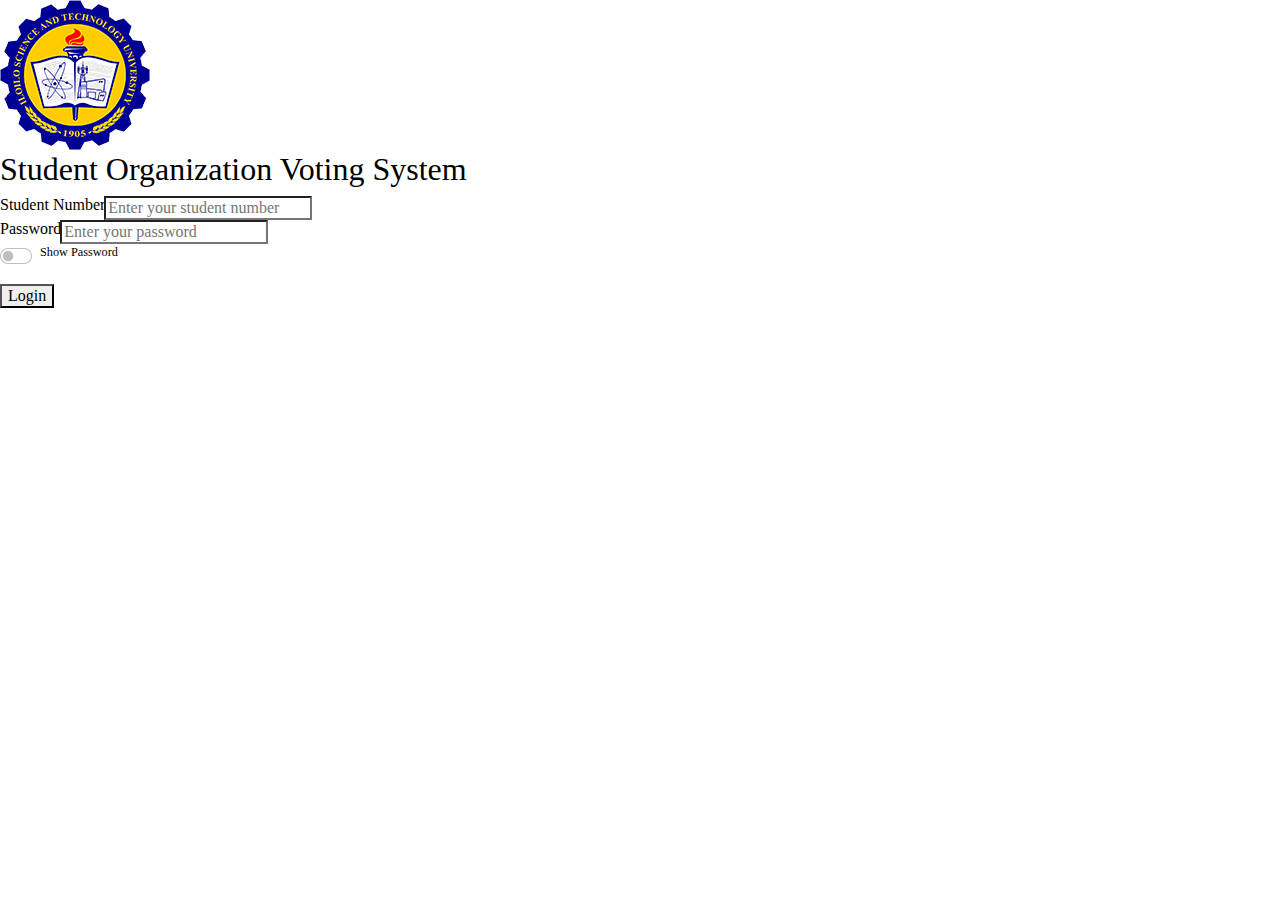
==== commit a646ba9c: "index.html" ====
--- a/index.html
+++ b/index.html
@@ -1,78 +1,64 @@
 <!DOCTYPE html>
 <html lang="en">
-
 <head>
     <meta name="Author Revets Pzych">
     <meta name="viewport" content="width=device-width, initial-scale=1">
     <meta http-equiv="X-UA-Compatible" content="IE=Edge,chrome=1">
     <meta name="viewport" content="width=device-width, initial-scale=1">
-    <title>ISATU | Student Organization Voting System</title>
+    <title>ISAT-U | Student Organization Voting System</title>
     <link rel="icon" type="image/icon" href="logo.png" sizes="32x32">
     <link rel="stylesheet" href="style.css">
+   
 </head>
+<body>
+    <div class="login-container">
+        <div class="header">
+            <img src="logo.png" alt="Organization Logo">
+            <div class="vertical-line"></div>
+            <h2>Student Organization Voting System</h2>
+        </div>
+        <!--<div class="vertical-line-below"></div>-->
 
-<body class="bg-light">
 
-    <div class="spinner-overlay" style="z-index: 100; display: none;">
-        <div class="spinner-border text-primary" role="status" style="width:5rem;height:5rem;">
-            <span class="sr-only"></span>
+
+
+        <div class="input-group">
+            <label for="student-number">Student Number</label>
+            <input type="text" id="username" placeholder="Enter your student number">
         </div>
+
+        <div class="input-group">
+            <label for="password">Password</label>
+            <input type="password" id="password" placeholder="Enter your password">
+        </div>
+
+
+
+
+        <div class="form-check form-switch mb-3" styel="line-height:22px;">
+            <input class="form-check-input" type="checkbox" id="show-password" name="show-password" value="yes">
+            <label class="form-check-label small d-block" for="show-password">
+                <small class="small">Show Password</small>
+            </label>
+        </div>
+
+        <button class="login-btn">Login</button>
     </div>
 
-    <section class="container-fluid bg-light">
-        <div class="row align-items-center justify-content-center flex-column pt-lg-5">
-            <form id="login" method="post" class="col-lg-5 mt-3 mt-lg-5 mb-lg-5 mb-3">
-                <div class="bg-white shadow-sm p-lg-5 p-3">
-                    <div class="d-flex align-items-center" style="color: #1A6EE8;">
-                        <img src="logo.png" alt="ISATU Logo" class="me-3" style="width:50px;">
-                        <h1 class="h2 text-primary mb-0" style="font-weight: 550;">Student Organization Voting System</h1>
-                    </div>
+    <script>
 
-                    <hr class="hr">
-                    <p id="error-msg" style="color: red;"></p>
-
-                    <div id="username-group" class="form-floating mb-3 mt-3">
-                        <input type="text" class="form-control" id="username" placeholder="Enter username" name="username" required="">
-                        <label for="username">Student Number</label>
-                    </div>
-
-                    <div id="password-group" class="form-floating mt-3 mb-3">
-                        <input type="password" class="form-control" id="password" placeholder="Enter password" name="password" required="">
-                        <label for="password">Password</label>
-                    </div>
-
-                    <div class="form-check form-switch mb-3" style="line-height:22px;">
-                        <input class="form-check-input" type="checkbox" id="show-password" name="show-password" value="yes">
-                        <label class="form-check-label small d-block" for="show-password">
-                            <small class="small">Show Password</small>
-                        </label>
-                    </div>
-
-                    <button type="button" class="btn btn-primary btn-lg w-100" onclick="login()">Login</button>
-                </div>
-
-            </form>
-            <div class="col-lg-5 mx-auto">
-                <div class="p-3 h6 fw-normal mb-0 text-center">
-                    <span class="d-block mb-2">
-                        For technical concerns, please email <a href="#">xxxxxxxxxxxxxxxx</a>.
-                    </span>
-                    <span class="d-block">
-                        
-                    </span>
-                </div>
-            </div>
-        </div>
-    </section>
-
-    <footer class="footer container-fluid" id="footer">
-        <div class="row">
-            <div class="col-12 text-center text-secondary pt-3 pb-5">
-                Copyright © 2025. All rights reserved.
-            </div>
-        </div>
-    </footer>
-    <script src="userdata.js"></script>
+        /*SHOW PASSWORD*/
+    
+        document.getElementById('show-password').addEventListener('change', function() {
+    
+            var passwordField = document.getElementById('password');
+            if (this.checked) {
+                passwordField.type = 'text';
+            } else {
+                passwordField.type = 'password';
+            }
+        });
+    
+    </script>
 </body>
-
 </html>
